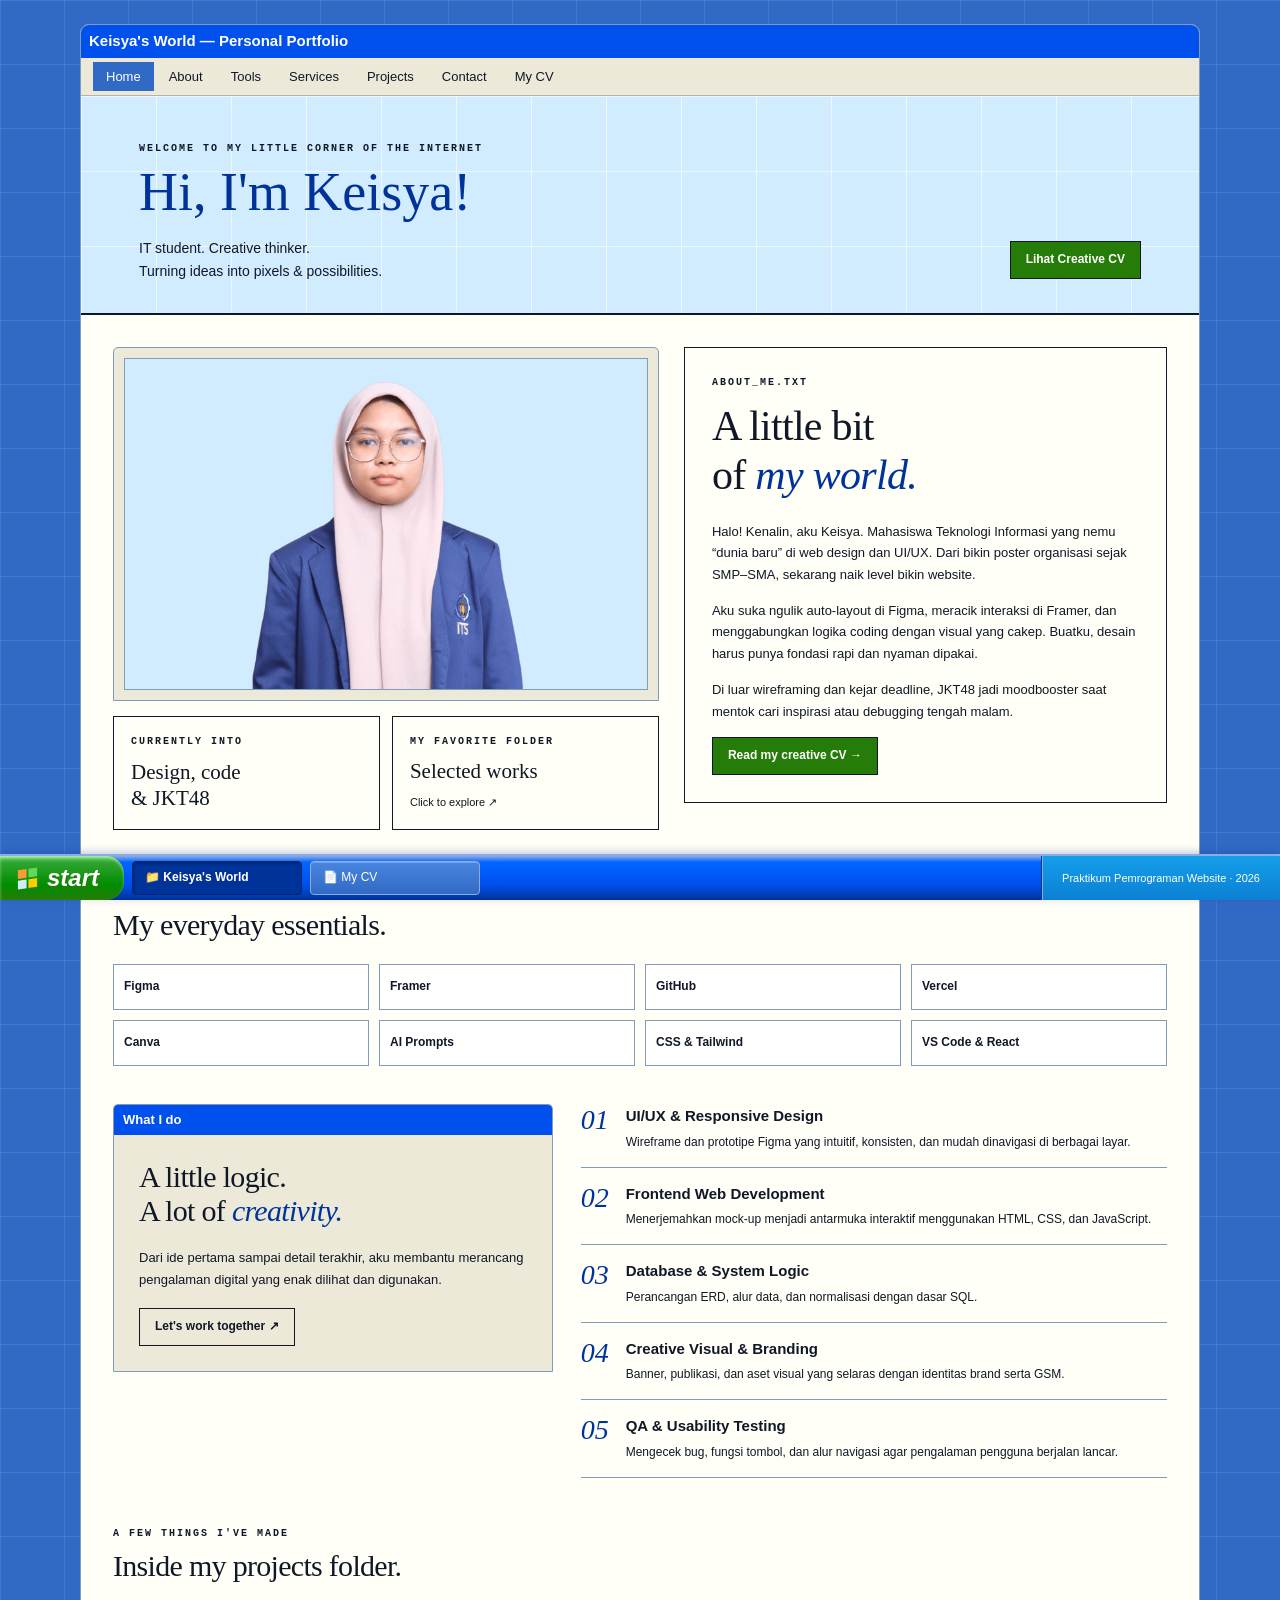
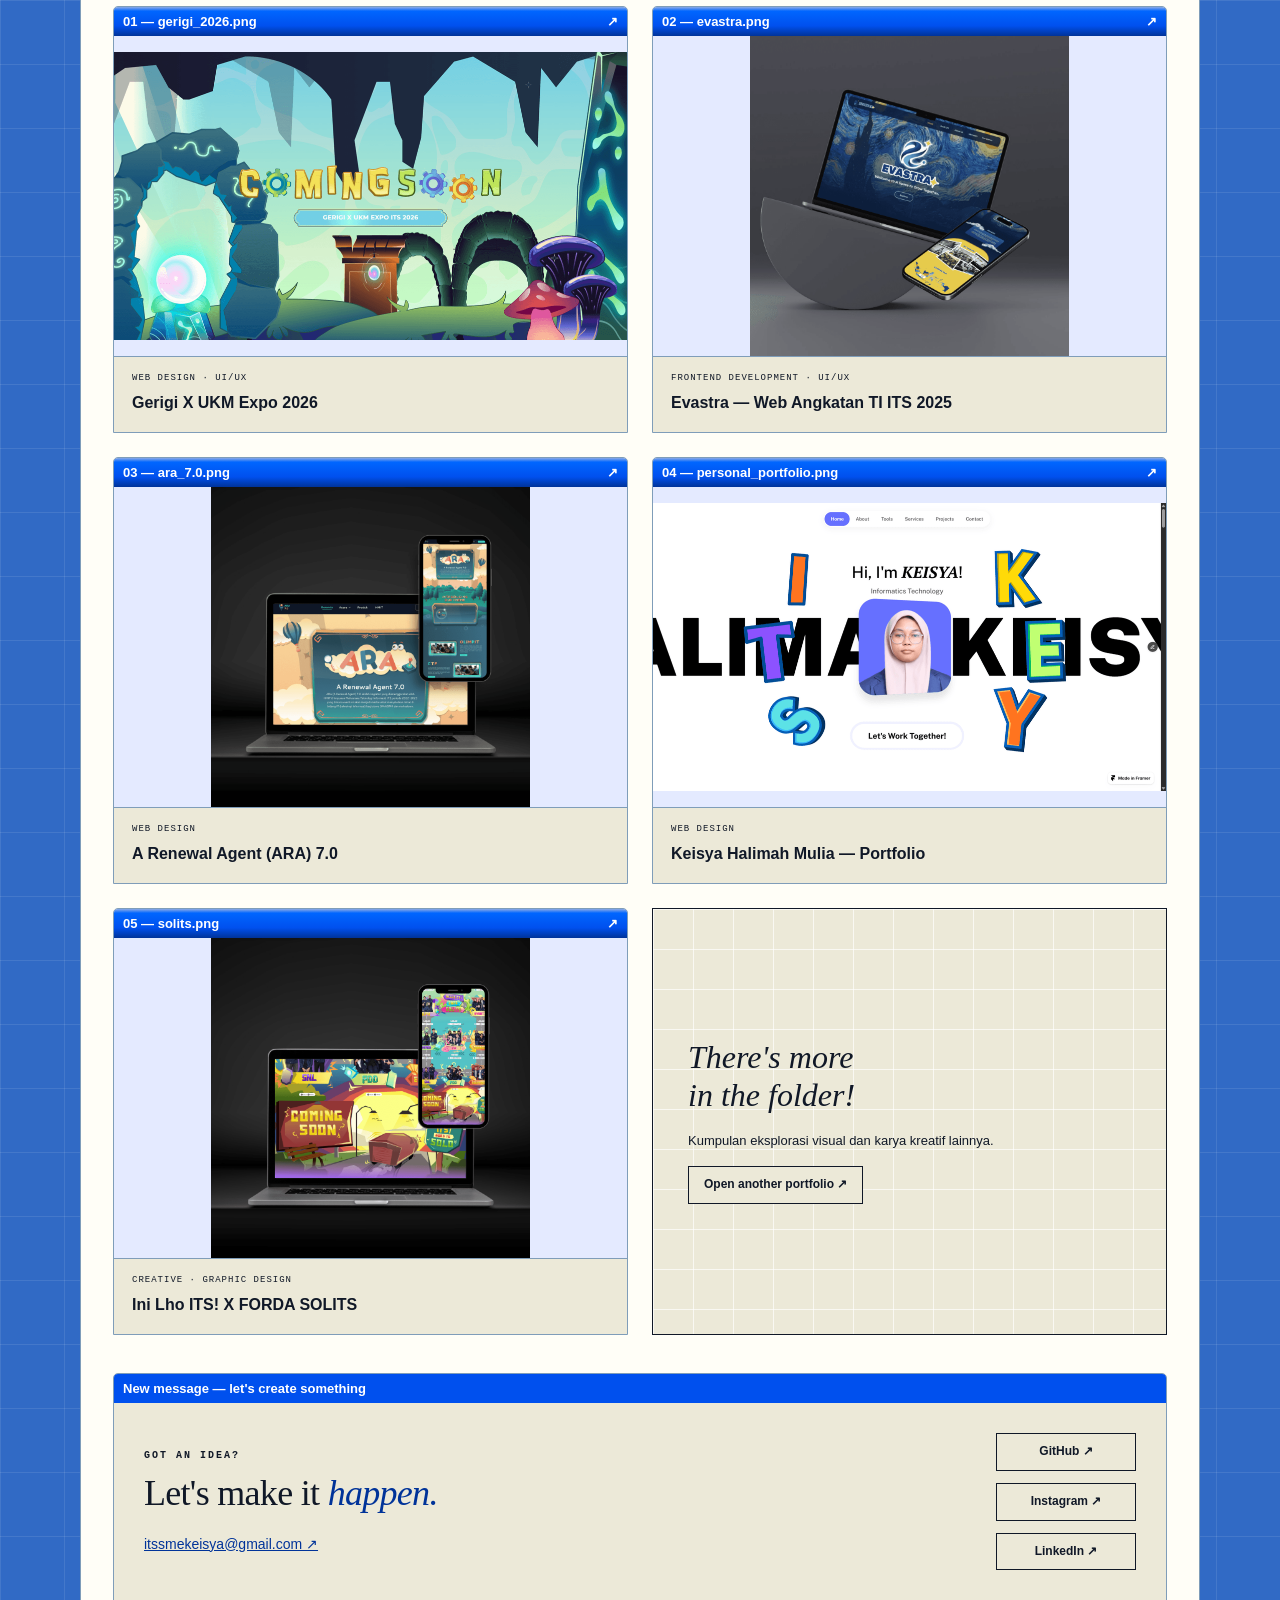
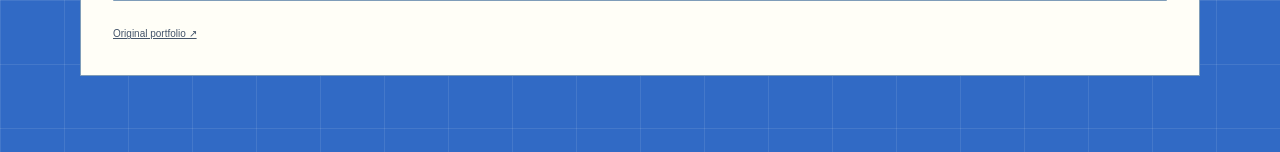
==== index.html @ f09c118f "feat: landing page" ====
<!doctype html>
<html lang="id">
  <head>
    <meta charset="UTF-8" />
    <meta name="viewport" content="width=device-width, initial-scale=1.0" />
    <meta
      name="description"
      content="Portofolio Keisya Halimah Mulia: UI/UX, frontend development, dan creative design."
    />
    <title>Keisya's World | Portfolio</title>
    <link rel="stylesheet" href="./styles.css" />
  </head>
  <body>
    <a class="skip-link" href="#main">Lewati navigasi</a>
    <div class="desktop">
      <header class="browser">
        <div class="titlebar">
          <span>Keisya's World — Personal Portfolio</span
          >
        </div>
        <nav class="menu" aria-label="Navigasi utama">
          <a href="./index.html" aria-current="page">Home</a
          ><a href="#about">About</a><a href="#tools">Tools</a
          ><a href="#services">Services</a><a href="#projects">Projects</a
          ><a href="#contact">Contact</a><a href="./cv.html">My CV</a>
        </nav>
      </header>
      <main id="main">
        <section class="hero" id="home">
          <p class="eyebrow">WELCOME TO MY LITTLE CORNER OF THE INTERNET</p>
          <h1>Hi, I'm Keisya!</h1>
          <div class="hero-bottom">
            <p>
              IT student. Creative thinker.<br />Turning ideas into pixels &amp;
              possibilities.
            </p>
            <a class="button green" href="./cv.html">Lihat Creative CV</a>
          </div>
        </section>
        <div class="scrapbook">
          <section class="intro-grid" id="about" aria-label="Tentang Keisya">
            <div class="portrait-stack">
              <div class="window portrait-window">
                <div class="portrait-canvas">
                  <img
                    src="./assets/profile.png"
                    alt="Keisya Halimah Mulia"
                  />
                </div>
              </div>
              <div class="mini-cards">
                <div class="note">
                  <span class="eyebrow">CURRENTLY INTO</span
                  ><strong>Design, code<br />&amp; JKT48 </strong>
                </div>
                <a class="note" href="#projects"
                  ><span class="eyebrow">MY FAVORITE FOLDER</span
                  ><strong>Selected works</strong
                  ><span>Click to explore &#8599;</span></a
                >
              </div>
            </div>
            <article class="about-note paper">
              <p class="eyebrow">ABOUT_ME.TXT</p>
              <h2>A little bit<br />of <em>my world.</em></h2>
              <p>
                Halo! Kenalin, aku Keisya. Mahasiswa Teknologi Informasi yang
                nemu “dunia baru” di web design dan UI/UX. Dari bikin poster
                organisasi sejak SMP–SMA, sekarang naik level bikin website.
              </p>
              <p>
                Aku suka ngulik auto-layout di Figma, meracik interaksi di
                Framer, dan menggabungkan logika coding dengan visual yang
                cakep. Buatku, desain harus punya fondasi rapi dan nyaman
                dipakai.
              </p>
              <p>
                Di luar wireframing dan kejar deadline, JKT48 jadi moodbooster
                saat mentok cari inspirasi atau debugging tengah malam.
              </p>
              <a class="button green" href="./cv.html"
                >Read my creative CV &#8594;</a
              >
            </article>
          </section>
          <section class="tools-section" id="tools">
            <div class="section-heading">
              <div>
                <p class="eyebrow">THE CREATIVE TOOLBOX</p>
                <h2>My everyday essentials.</h2>
              </div>
            </div>
            <div class="tools-grid">
              <p class="tool">Figma</p>
              <p class="tool">Framer</p>
              <p class="tool">GitHub</p>
              <p class="tool">Vercel</p>
              <p class="tool">Canva</p>
              <p class="tool">AI Prompts</p>
              <p class="tool">CSS &amp; Tailwind</p>
              <p class="tool">VS Code &amp; React</p>
            </div>
          </section>
          <section class="services-section" id="services">
            <div class="window service-intro">
              <div class="titlebar">
                <span>What I do</span>
              </div>
              <div class="panel-body">
                <h2>A little logic.<br />A lot of <em>creativity.</em></h2>
                <p>
                  Dari ide pertama sampai detail terakhir, aku membantu
                  merancang pengalaman digital yang enak dilihat dan digunakan.
                </p>
                <a class="button" href="#contact"
                  >Let's work together &#8599;</a
                >
              </div>
            </div>
            <div class="service-list">
              <article>
                <span>01</span>
                <div>
                  <h3>UI/UX &amp; Responsive Design</h3>
                  <p>
                    Wireframe dan prototipe Figma yang intuitif, konsisten, dan
                    mudah dinavigasi di berbagai layar.
                  </p>
                </div>
              </article>
              <article>
                <span>02</span>
                <div>
                  <h3>Frontend Web Development</h3>
                  <p>
                    Menerjemahkan mock-up menjadi antarmuka interaktif
                    menggunakan HTML, CSS, dan JavaScript.
                  </p>
                </div>
              </article>
              <article>
                <span>03</span>
                <div>
                  <h3>Database &amp; System Logic</h3>
                  <p>
                    Perancangan ERD, alur data, dan normalisasi dengan dasar
                    SQL.
                  </p>
                </div>
              </article>
              <article>
                <span>04</span>
                <div>
                  <h3>Creative Visual &amp; Branding</h3>
                  <p>
                    Banner, publikasi, dan aset visual yang selaras dengan
                    identitas brand serta GSM.
                  </p>
                </div>
              </article>
              <article>
                <span>05</span>
                <div>
                  <h3>QA &amp; Usability Testing</h3>
                  <p>
                    Mengecek bug, fungsi tombol, dan alur navigasi agar
                    pengalaman pengguna berjalan lancar.
                  </p>
                </div>
              </article>
            </div>
          </section>
          <section id="projects">
            <div class="section-heading">
              <div>
                <p class="eyebrow">A FEW THINGS I'VE MADE</p>
                <h2>Inside my projects folder.</h2>
              </div>
            </div>
            <div class="project-grid">
              <a
                class="project window"
                href="https://keisyaahm.framer.website/project5gerex"
                target="_blank"
                rel="noopener noreferrer"
              >
                <div class="titlebar"><span>01 &mdash; gerigi_2026.png</span><span aria-hidden="true">&#8599;</span></div>
                <img
                  src="./assets/gerigi.png"
                  alt="Desain website Gerigi X UKM Expo 2026"
                  loading="lazy"
                />
                <div class="project-caption">
                  <p>WEB DESIGN · UI/UX</p>
                  <h3>Gerigi X UKM Expo 2026</h3>
                </div>
              </a>
              <a
                class="project window"
                href="https://keisyaahm.framer.website/project1evastra"
                target="_blank"
                rel="noopener noreferrer"
              >
                <div class="titlebar"><span>02 &mdash; evastra.png</span><span aria-hidden="true">&#8599;</span></div>
                <img
                  src="./assets/evastra.png"
                  alt="Proyek Evastra, web angkatan Teknologi Informasi ITS 2025"
                  loading="lazy"
                />
                <div class="project-caption">
                  <p>FRONTEND DEVELOPMENT · UI/UX</p>
                  <h3>Evastra — Web Angkatan TI ITS 2025</h3>
                </div>
              </a>
              <a
                class="project window"
                href="https://keisyaahm.framer.website/project2ara"
                target="_blank"
                rel="noopener noreferrer"
              >
                <div class="titlebar"><span>03 &mdash; ara_7.0.png</span><span aria-hidden="true">&#8599;</span></div>
                <img
                  src="./assets/ara.png"
                  alt="Desain website A Renewal Agent 7.0"
                  loading="lazy"
                />
                <div class="project-caption">
                  <p>WEB DESIGN</p>
                  <h3>A Renewal Agent (ARA) 7.0</h3>
                </div>
              </a>
              <a
                class="project window"
                href="https://keisyaahm.framer.website/project3porto"
                target="_blank"
                rel="noopener noreferrer"
              >
                <div class="titlebar"><span>04 &mdash; personal_portfolio.png</span><span aria-hidden="true">&#8599;</span></div>
                <img
                  src="./assets/portfolio.png"
                  alt="Website portofolio Keisya Halimah Mulia"
                  loading="lazy"
                />
                <div class="project-caption">
                  <p>WEB DESIGN</p>
                  <h3>Keisya Halimah Mulia — Portfolio</h3>
                </div>
              </a>
              <a
                class="project window"
                href="https://keisyaahm.framer.website/project4solits"
                target="_blank"
                rel="noopener noreferrer"
              >
                <div class="titlebar"><span>05 &mdash; solits.png</span><span aria-hidden="true">&#8599;</span></div>
                <img
                  src="./assets/solits.png"
                  alt="Karya creative dan graphic design Ini Lho ITS! X FORDA SOLITS"
                  loading="lazy"
                />
                <div class="project-caption">
                  <p>CREATIVE · GRAPHIC DESIGN</p>
                  <h3>Ini Lho ITS! X FORDA SOLITS</h3>
                </div>
              </a>
              <div class="more-work paper">
                <h3>There's more<br />in the folder!</h3>
                <p>Kumpulan eksplorasi visual dan karya kreatif lainnya.</p>
                <a
                  class="button"
                  href="https://canva.link/smrp224t33h97mp"
                  target="_blank"
                  rel="noopener noreferrer"
                  >Open another portfolio &#8599;</a
                >
              </div>
            </div>
          </section>
          <section class="contact window" id="contact">
            <div class="titlebar">
              <span>New message — let's create something</span
              >
            </div>
            <div class="contact-body">
              <div>
                <p class="eyebrow">GOT AN IDEA?</p>
                <h2>Let's make it <em>happen.</em></h2>
                <a class="email" href="mailto:itssmekeisya@gmail.com"
                  >itssmekeisya@gmail.com &#8599;</a
                >
              </div>
              <nav class="social-links" aria-label="Media sosial">
                <a
                  class="button"
                  href="https://github.com/keisyaahm"
                  target="_blank"
                  rel="noopener noreferrer"
                  >GitHub &#8599;</a
                ><a
                  class="button"
                  href="https://www.instagram.com/keisyaahm/"
                  target="_blank"
                  rel="noopener noreferrer"
                  >Instagram &#8599;</a
                ><a
                  class="button"
                  href="https://www.linkedin.com/in/keisyahalimahmulia"
                  target="_blank"
                  rel="noopener noreferrer"
                  >LinkedIn &#8599;</a
                >
              </nav>
            </div>
          </section>
          <footer class="page-footer">
            <a href="https://keisyaahm.framer.website/"
              >Original portfolio &#8599;</a>
          </footer>
        </div>
      </main>
    </div>
    <footer class="taskbar">
      <a class="start" href="./index.html">
        <svg width="23" height="23" viewBox="0 0 24 24" aria-hidden="true">
          <path fill="#ff9933" d="M2 2h9v9H2z" />
          <path fill="#5edb5e" d="M13 2h9v9h-9z" />
          <path fill="#d2ecff" d="M2 13h9v9H2z" />
          <path fill="#ffcc00" d="M13 13h9v9h-9z" />
        </svg>
        start
      </a>
      <a class="task active" href="./index.html" aria-current="page">&#128193; Keisya's World</a>
      <a class="task" href="./cv.html">&#128196; My CV</a>
      <span class="tray">Praktikum Pemrograman Website &middot; 2026</span>
    </footer>
  </body>
</html>
---- styles.css ----
:root {
  --deep: #003399;
  --cream: #ece9d8;
  --soft: #d2ecff;
  --ink: #101827;
  --bar: #0050ee;
}
* {
  box-sizing: border-box;
}
html {
  scroll-behavior: smooth;
  scroll-padding-top: 20px;
}
body {
  background-image:
    linear-gradient(#ffffff18 1px, transparent 1px),
    linear-gradient(90deg, #ffffff18 1px, transparent 1px);
  background-size: 64px 64px;
  margin: 0;
  padding: 24px 24px 76px;
  color: var(--ink);
  font:
  14px/1.65 Tahoma,
  Verdana,
  sans-serif;
  background-color: #316ac5;
}
h1,
h2,
h3,
p {
  margin: 0;
}
a {
  color: inherit;
}
img {
  display: block;
  max-width: 100%;
}
button {
  font: inherit;
}
::selection {
  background: #316ac5;
  color: white;
}
:focus-visible {
  outline: 3px solid #e68b2c;
  outline-offset: 4px;
}
.skip-link {
  position: fixed;
  top: -70px;
  left: 20px;
  z-index: 30;
  padding: 10px;
  background: white;
}
.skip-link:focus {
  top: 10px;
}
.desktop {
  max-width: 1120px;
  margin: auto;
  background: #fffef7;
  border: 1px solid #7f9db9;
  border-radius: 9px 9px 0 0;
  overflow: hidden;
}
.titlebar {
  display: flex;
  justify-content: space-between;
  align-items: center;
  gap: 10px;
  padding: 5px 9px;
  background: var(--bar);
  color: white;
  font-size: 13px;
  font-weight: bold;
  line-height: 1.5;
}
.browser > .titlebar {
  font-size: 15px;
  padding: 5px 8px;
}
.menu {
  display: flex;
  flex-wrap: wrap;
  padding: 4px 12px;
  gap: 2px;
  background: var(--cream);
  border-bottom: 1px solid #b5b3a5;
}
.menu a {
  text-decoration: none;
  padding: 4px 13px;
  font-size: 13px;
}
.menu a:hover,
.menu a[aria-current] {
  background: #316ac5;
  color: white;
}
.hero {
  background-image:
    linear-gradient(#fff9 1px, transparent 1px),
    linear-gradient(90deg, #fff9 1px, transparent 1px);
  background-size: 75px 75px;
  padding: 45px 58px 0;
  background-color: var(--soft);
  overflow: hidden;
  border-bottom: 2px solid var(--ink);
}
.eyebrow {
  font:
  10px/1.5 "Courier New",
  monospace;
  letter-spacing: 2px;
  font-weight: bold;
}
.hero h1 {
  margin-top: 5px;
  font:
  54px/1.15 Georgia,
  serif;
  color: var(--deep);
}
.hero-bottom {
  display: flex;
  align-items: center;
  justify-content: space-between;
  gap: 25px;
  padding: 14px 0 30px;
  flex-wrap: wrap;
}
.hero-bottom p {
  font-size: 14px;
}
.scrapbook {
  padding: 32px;
}
.intro-grid {
  display: grid;
  grid-template-columns: 1.13fr 1fr;
  gap: 25px;
  align-items: start;
}
.window {
  border: 1px solid #7f9db9;
  background: var(--cream);
  border-radius: 5px 5px 0 0;
  overflow: hidden;
}
.portrait-canvas {
  margin: 10px;
  border: 1px solid #7f9db9;
  background: var(--soft);
  overflow: hidden;
}
.portrait-canvas img {
  width: 100%;
  height: 330px;
  object-fit: contain;
  object-position: bottom;
}
.mini-cards {
  display: grid;
  grid-template-columns: 1fr 1fr;
  gap: 12px;
  margin-top: 15px;
}
.note {
  border: 1px solid var(--ink);
  padding: 17px;
  display: flex;
  flex-direction: column;
  justify-content: space-between;
  gap: 9px;
  text-decoration: none;
}
.note strong {
  font:
  21px/1.25 Georgia,
  serif;
}
.note > span:last-child:not(.eyebrow) {
  font-size: 11px;
}
a.note:hover {
  background: var(--soft);
}
.paper {
  border: 1px solid var(--ink);
  background: #fffef7;
}
.about-note {
  padding: 27px;
}
h2 {
  font:
  30px/1.16 Georgia,
  serif;
  letter-spacing: -0.7px;
}
h2 em {
  color: var(--deep);
}
.about-note h2 {
  font-size: 42px;
  margin: 12px 0 21px;
}
.about-note > p:not(.eyebrow) {
  margin-bottom: 15px;
  font-size: 13px;
}
.button {
  display: inline-flex;
  align-items: center;
  justify-content: center;
  padding: 8px 15px;
  border: 1px solid var(--ink);
  background: var(--cream);
  text-decoration: none;
  font-size: 12px;
  font-weight: bold;
}
.button:hover {
  background: var(--soft);
}
.green {
  background: #267c08;
  color: white;
}
.green:hover {
  background: #008d00;
}
.tools-section {
  margin-top: 45px;
}
.section-heading {
  display: flex;
  justify-content: space-between;
  align-items: center;
  gap: 20px;
  margin: 0 0 22px;
  padding-top: 10px;
}
.section-heading .eyebrow {
  margin-bottom: 8px;
}
.tools-grid {
  display: grid;
  grid-template-columns: repeat(4, minmax(0, 1fr));
  gap: 10px;
  align-items: start;
}
.tool {
  border: 1px solid #7f9db9;
  background: white;
  padding: 12px 10px;
  font-size: 12px;
  font-weight: bold;
}
.services-section {
  display: grid;
  grid-template-columns: 0.9fr 1.2fr;
  gap: 28px;
  margin: 38px 0;
  align-items: start;
}
.panel-body {
  padding: 25px;
}
.panel-body > p {
  margin: 18px 0;
  font-size: 13px;
}
.service-list article {
  display: flex;
  gap: 17px;
  padding: 14px 0;
  border-bottom: 1px solid #7f9db9;
}
.service-list article:first-child {
  padding-top: 0;
}
.service-list article > span {
  font:
  italic 28px Georgia,
  serif;
  color: var(--deep);
}
.service-list h3 {
  font-size: 15px;
  margin-bottom: 4px;
}
.service-list p {
  font-size: 12px;
}
.project-grid {
  display: grid;
  grid-template-columns: 1fr 1fr;
  gap: 24px;
}
.project {
  display: block;
  text-decoration: none;
}
.project img {
  width: 100%;
  aspect-ratio: 16 / 10;
  object-fit: contain;
  background: #e4eaff;
  border-bottom: 1px solid #7f9db9;
}
.project-caption {
  padding: 15px 18px;
}
.project-caption p {
  font:
  9px/1.5 "Courier New",
  monospace;
  letter-spacing: 1px;
  margin-bottom: 5px;
}
.project-caption h3 {
  font-size: 16px;
}
.more-work {
  background-image:
    linear-gradient(#ffffffaa 1px, transparent 1px),
    linear-gradient(90deg, #ffffffaa 1px, transparent 1px);
  background-size: 40px 40px;
  display: flex;
  flex-direction: column;
  justify-content: center;
  align-items: flex-start;
  padding: 25px 35px;
  gap: 15px;
  background-color: var(--cream);
}
.more-work h3 {
  font:
  italic 32px/1.2 Georgia,
  serif;
}
.more-work p {
  font-size: 13px;
}
.contact {
  margin-top: 38px;
}
.contact-body {
  display: flex;
  justify-content: space-between;
  gap: 25px;
  padding: 30px;
  align-items: center;
}
.contact h2 {
  margin: 10px 0 18px;
  font-size: 36px;
}
.email {
  overflow-wrap: anywhere;
  color: var(--deep);
}
.social-links {
  display: flex;
  flex-direction: column;
  gap: 12px;
  min-width: 140px;
}
.page-footer {
  display: flex;
  justify-content: space-between;
  flex-wrap: wrap;
  gap: 10px;
  padding-top: 25px;
  font-size: 10px;
  color: #44546a;
}
/* Nama file proyek dan taskbar Windows XP. */
.project .titlebar,
.taskbar {
  background: linear-gradient(#8caae6, #0066ff 14%, #0050ee 65%, #003399);
}
.project .titlebar span:first-child {
  overflow-wrap: anywhere;
}
.taskbar {
  display: flex;
  align-items: center;
  height: 46px;
  position: fixed;
  z-index: 20;
  bottom: 0;
  left: 0;
  right: 0;
  color: white;
  border-top: 2px solid #8caae6;
  box-shadow: 0 -2px 8px #00339940;
}
.start {
  display: flex;
  align-items: center;
  gap: 8px;
  align-self: stretch;
  padding: 0 25px 0 16px;
  background: linear-gradient(#5edb5e, #31a431 15%, #008d00 65%, #267c08);
  font: italic bold 24px Tahoma, sans-serif;
  text-shadow: 1px 2px #267c08;
  text-decoration: none;
  border-radius: 0 18px 18px 0;
  box-shadow: inset 0 2px 3px #ffffff80;
}
.start svg {
  flex-shrink: 0;
  transform: skewY(-8deg);
}
.start:hover {
  filter: brightness(1.12);
}
.task {
  flex: 0 1 170px;
  min-width: 0;
  margin-left: 8px;
  padding: 6px 12px;
  border: 1px solid #8caae6;
  border-radius: 4px;
  font-size: 12px;
  text-decoration: none;
  white-space: nowrap;
  overflow: hidden;
  text-overflow: ellipsis;
  background: linear-gradient(#4985df, #316ac5);
  box-shadow: inset 0 1px #ffffff40;
}
.task.active {
  background: #003399;
  font-weight: bold;
  border-color: #002775;
  box-shadow: inset 1px 2px 3px #002775;
}
.task:hover {
  background: #0066ff;
}
.taskbar a:focus-visible {
  outline-offset: -3px;
}
.tray {
  display: flex;
  align-items: center;
  align-self: stretch;
  margin-left: auto;
  padding: 0 20px;
  background: linear-gradient(#149fea, #0c80d4);
  border-left: 1px solid #003399;
  box-shadow: inset 1px 0 #8caae6;
  font-size: 11px;
  white-space: nowrap;
}

@media (max-width: 850px) {
  body {
    padding: 18px 14px 65px;
  }
  .hero {
    padding: 35px 32px 0;
  }
  .hero h1 {
    font-size: 42px;
  }
  .scrapbook {
    padding: 24px;
  }
  .intro-grid {
    gap: 20px;
  }
  .about-note {
    padding: 20px;
  }
  .about-note h2 {
    font-size: 34px;
  }
  .portrait-canvas img {
    height: 310px;
  }
  .tools-grid {
    grid-template-columns: repeat(2, minmax(0, 1fr));
  }
  .services-section {
    gap: 20px;
  }
  .contact h2 {
    font-size: 30px;
  }
}
@media (max-width: 620px) {
  .tray {
    display: none;
  }
  .task {
    padding-inline: 8px;
    font-size: 10px;
    margin-left: 5px;
  }
  .start {
    padding-inline: 10px 16px;
    font-size: 21px;
    gap: 5px;
  }
  body {
    padding: 9px 8px 58px;
    font-size: 13px;
  }
  .browser > .titlebar {
    font-size: 11px;
  }
  .menu {
    padding-inline: 5px;
  }
  .menu a {
    padding: 5px 9px;
    font-size: 12px;
  }
  .hero {
    padding: 29px 20px 0;
  }
  .hero .eyebrow {
    max-width: 240px;
    font-size: 9px;
  }
  .hero h1 {
    font-size: 32px;
    letter-spacing: -2px;
    margin-top: 15px;
  }
  .hero-bottom {
    padding: 22px 3px 28px;
    gap: 12px;
  }
  .hero-bottom p {
    font-size: 11px;
  }
  .scrapbook {
    padding: 18px 14px;
  }
  .intro-grid,
  .services-section,
  .project-grid {
    grid-template-columns: 1fr;
  }
  .intro-grid {
    gap: 25px;
  }
  .portrait-canvas img {
    height: 330px;
  }
  .about-note {
    padding: 23px;
  }
  .about-note h2 {
    font-size: 38px;
  }
  .section-heading h2 {
    font-size: 28px;
  }
  .services-section {
    margin-block: 28px;
  }
  .project-grid {
    gap: 20px;
  }
  .more-work {
    min-height: 290px;
  }
  .contact-body {
    flex-direction: column;
    align-items: stretch;
    padding: 22px;
  }
  .social-links {
    flex-direction: row;
    flex-wrap: wrap;
  }
  .social-links .button {
    flex: 1;
  }
}
@media (prefers-reduced-motion: reduce) {
  html {
    scroll-behavior: auto;
  }
}
@media print {
  body {
    background: white;
    padding: 0;
  }
  .taskbar,
  .browser,
  .skip-link {
    display: none;
  }
  .desktop {
    border: 0;
  }
  .window {
    break-inside: avoid;
  }
  .titlebar {
    background: #ece9d8;
    color: black;
  }
}
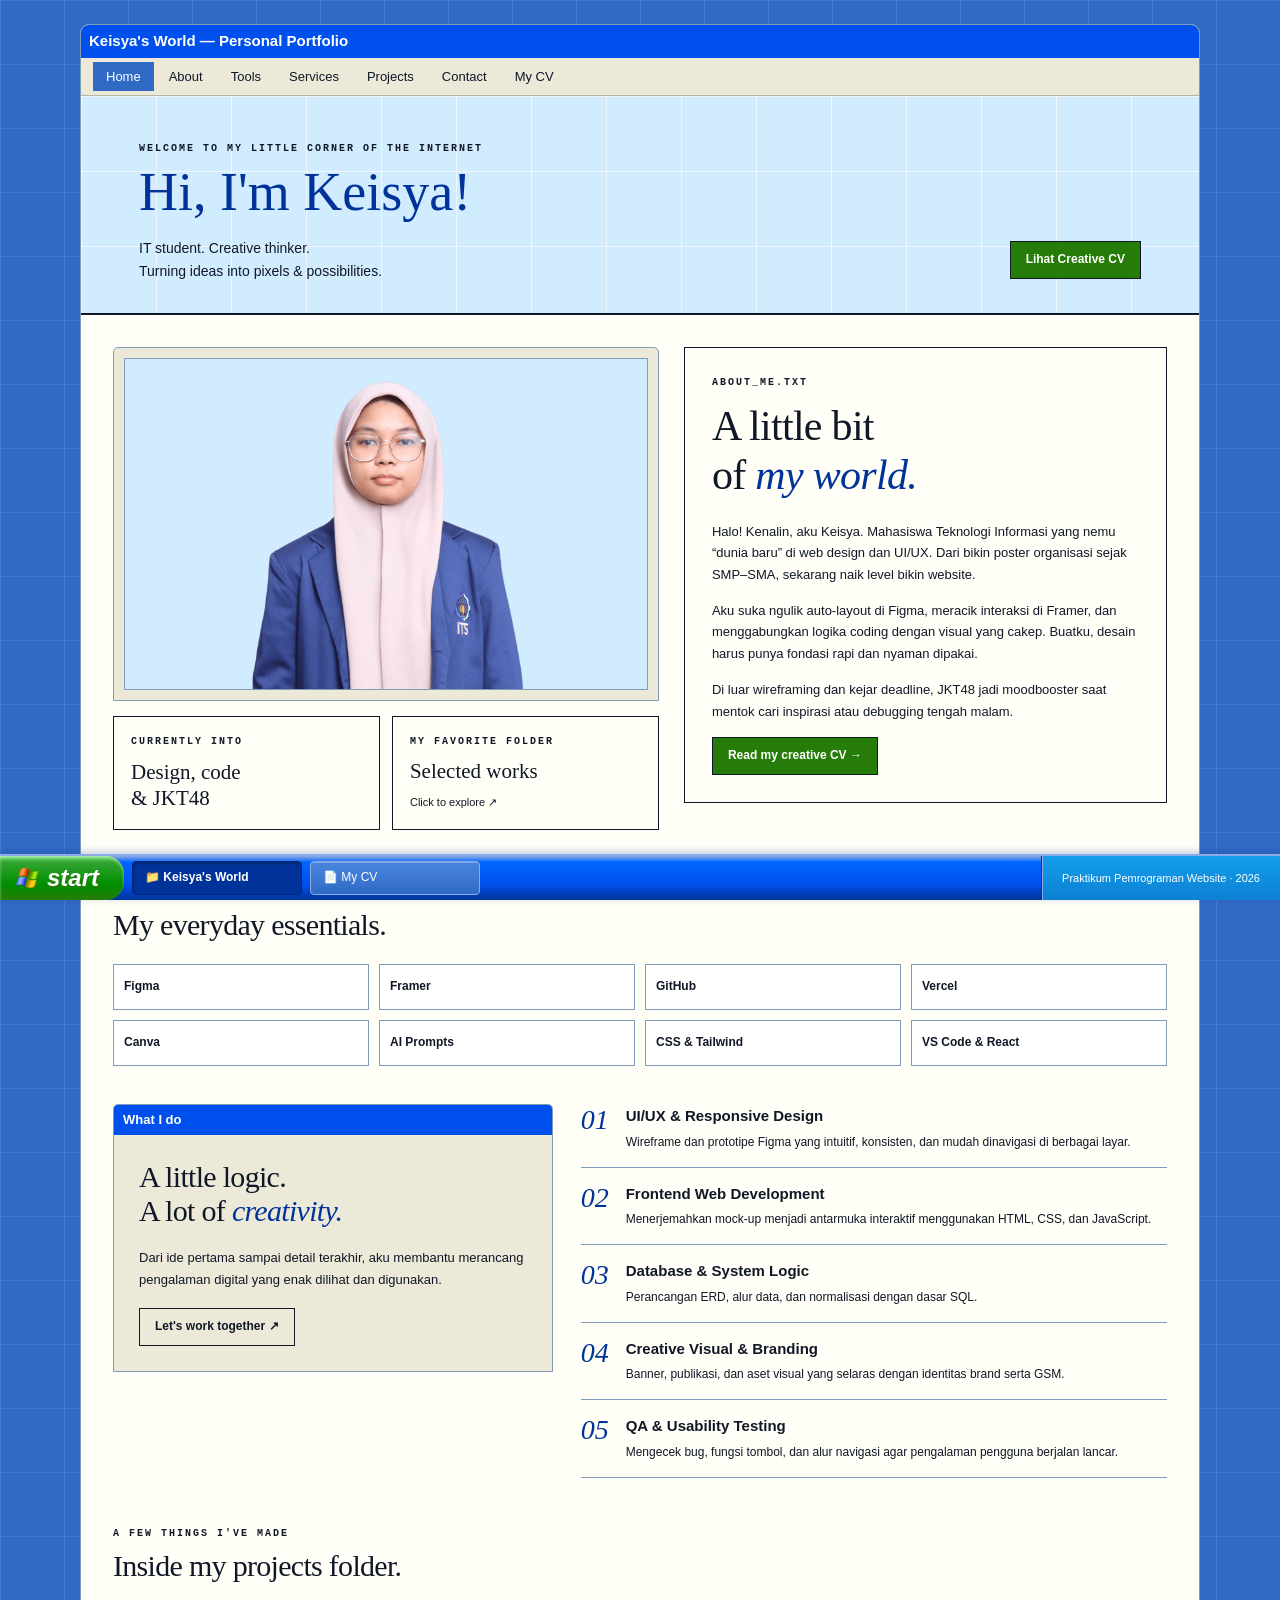
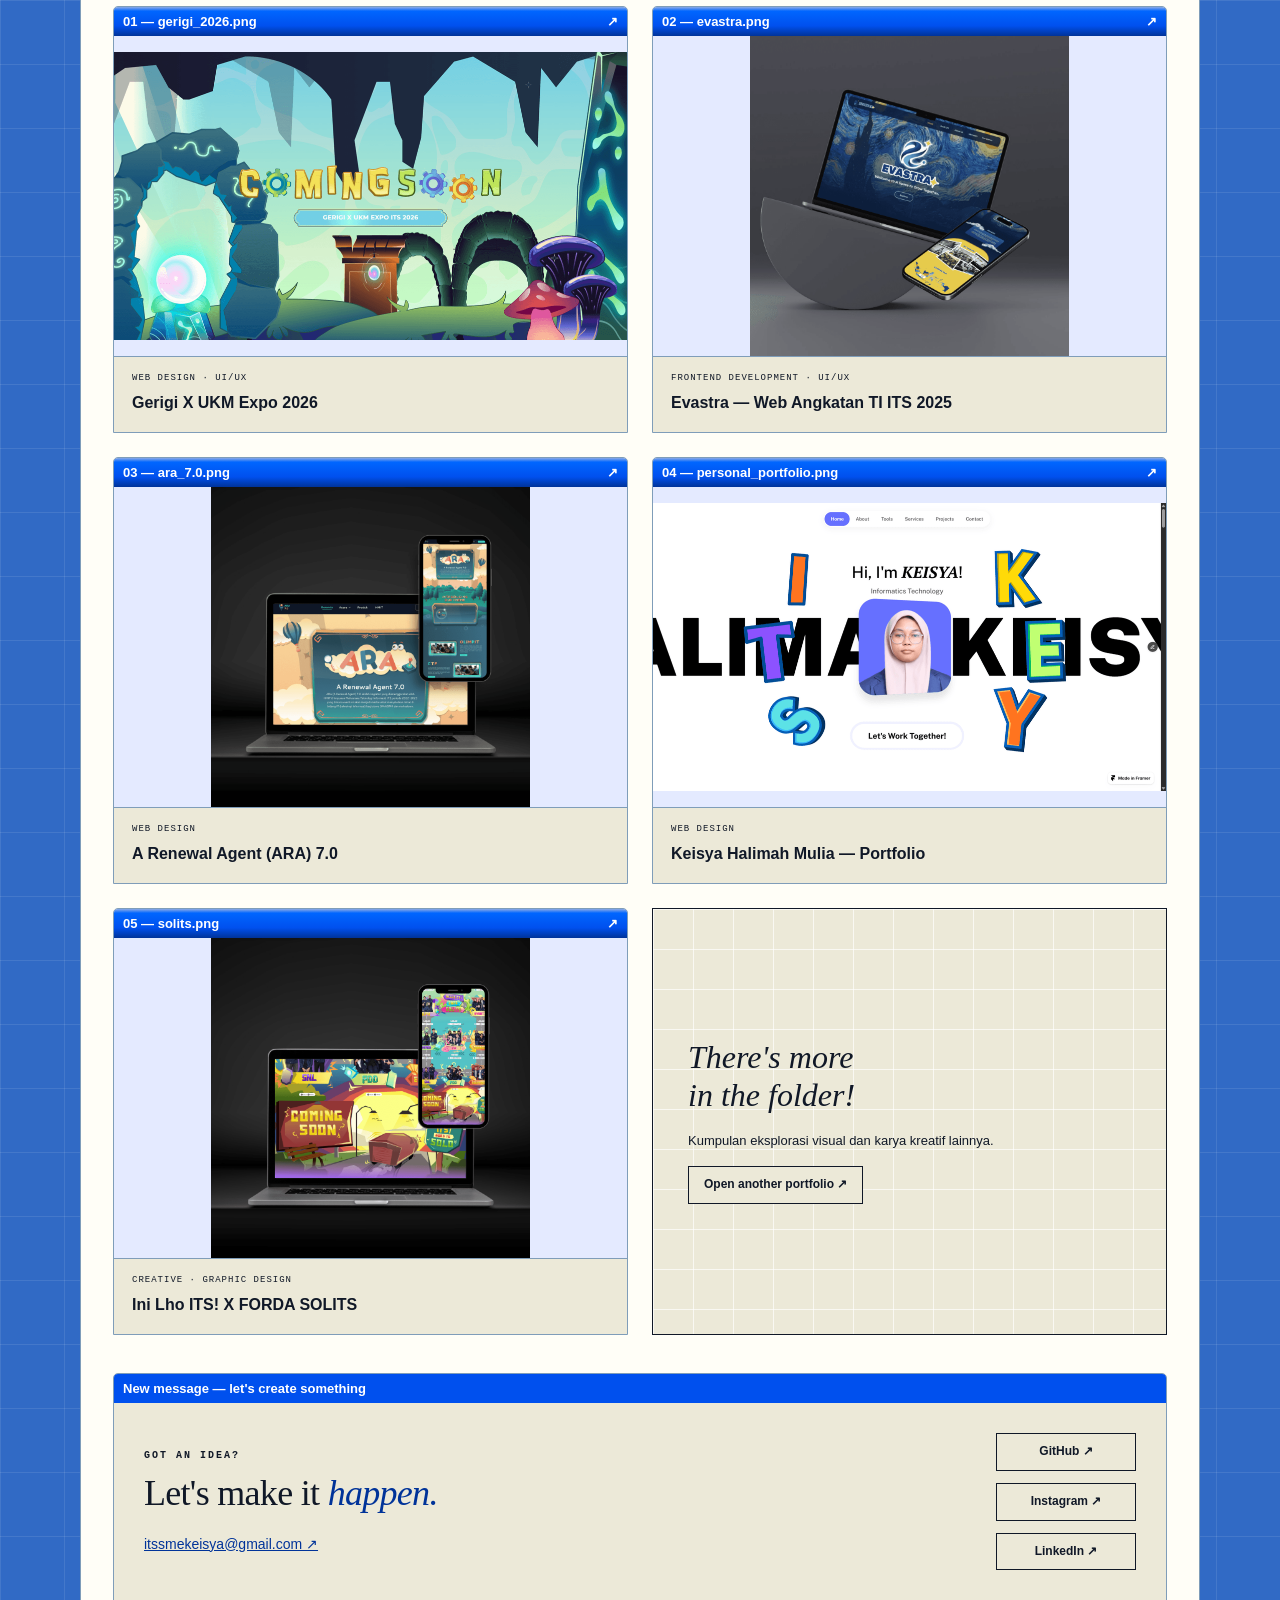
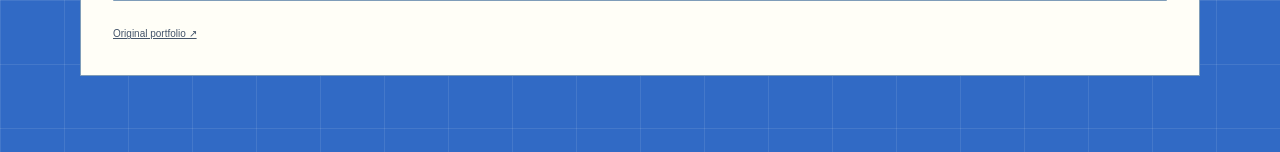
==== commit 8d20a9db: "feat: landing page" ====
--- a/index.html
+++ b/index.html
@@ -321,12 +321,7 @@
     </div>
     <footer class="taskbar">
       <a class="start" href="./index.html">
-        <svg width="23" height="23" viewBox="0 0 24 24" aria-hidden="true">
-          <path fill="#ff9933" d="M2 2h9v9H2z" />
-          <path fill="#5edb5e" d="M13 2h9v9h-9z" />
-          <path fill="#d2ecff" d="M2 13h9v9H2z" />
-          <path fill="#ffcc00" d="M13 13h9v9h-9z" />
-        </svg>
+        <img src="./assets/windows-xp.png" width="23" alt="" />
         start
       </a>
       <a class="task active" href="./index.html" aria-current="page">&#128193; Keisya's World</a>
--- a/styles.css
+++ b/styles.css
@@ -415,10 +415,6 @@
   text-decoration: none;
   border-radius: 0 18px 18px 0;
   box-shadow: inset 0 2px 3px #ffffff80;
-}
-.start svg {
-  flex-shrink: 0;
-  transform: skewY(-8deg);
 }
 .start:hover {
   filter: brightness(1.12);
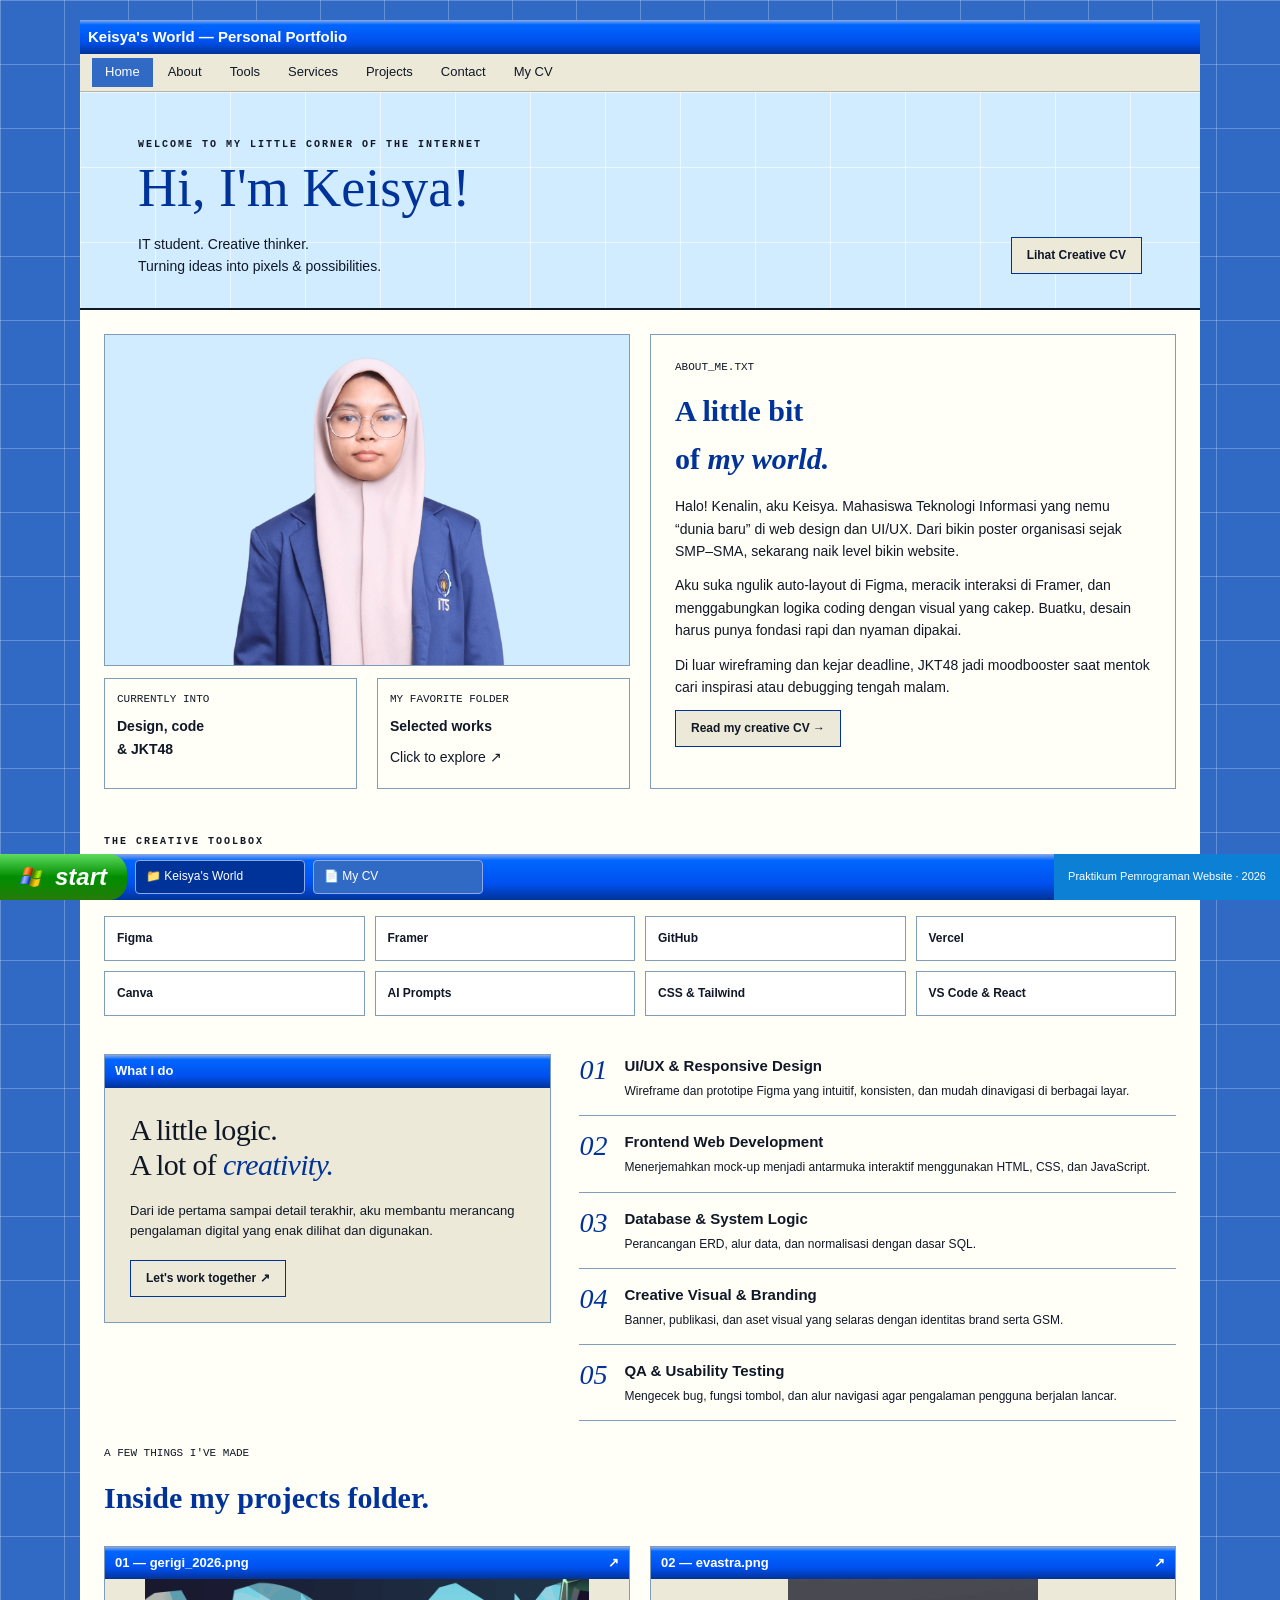
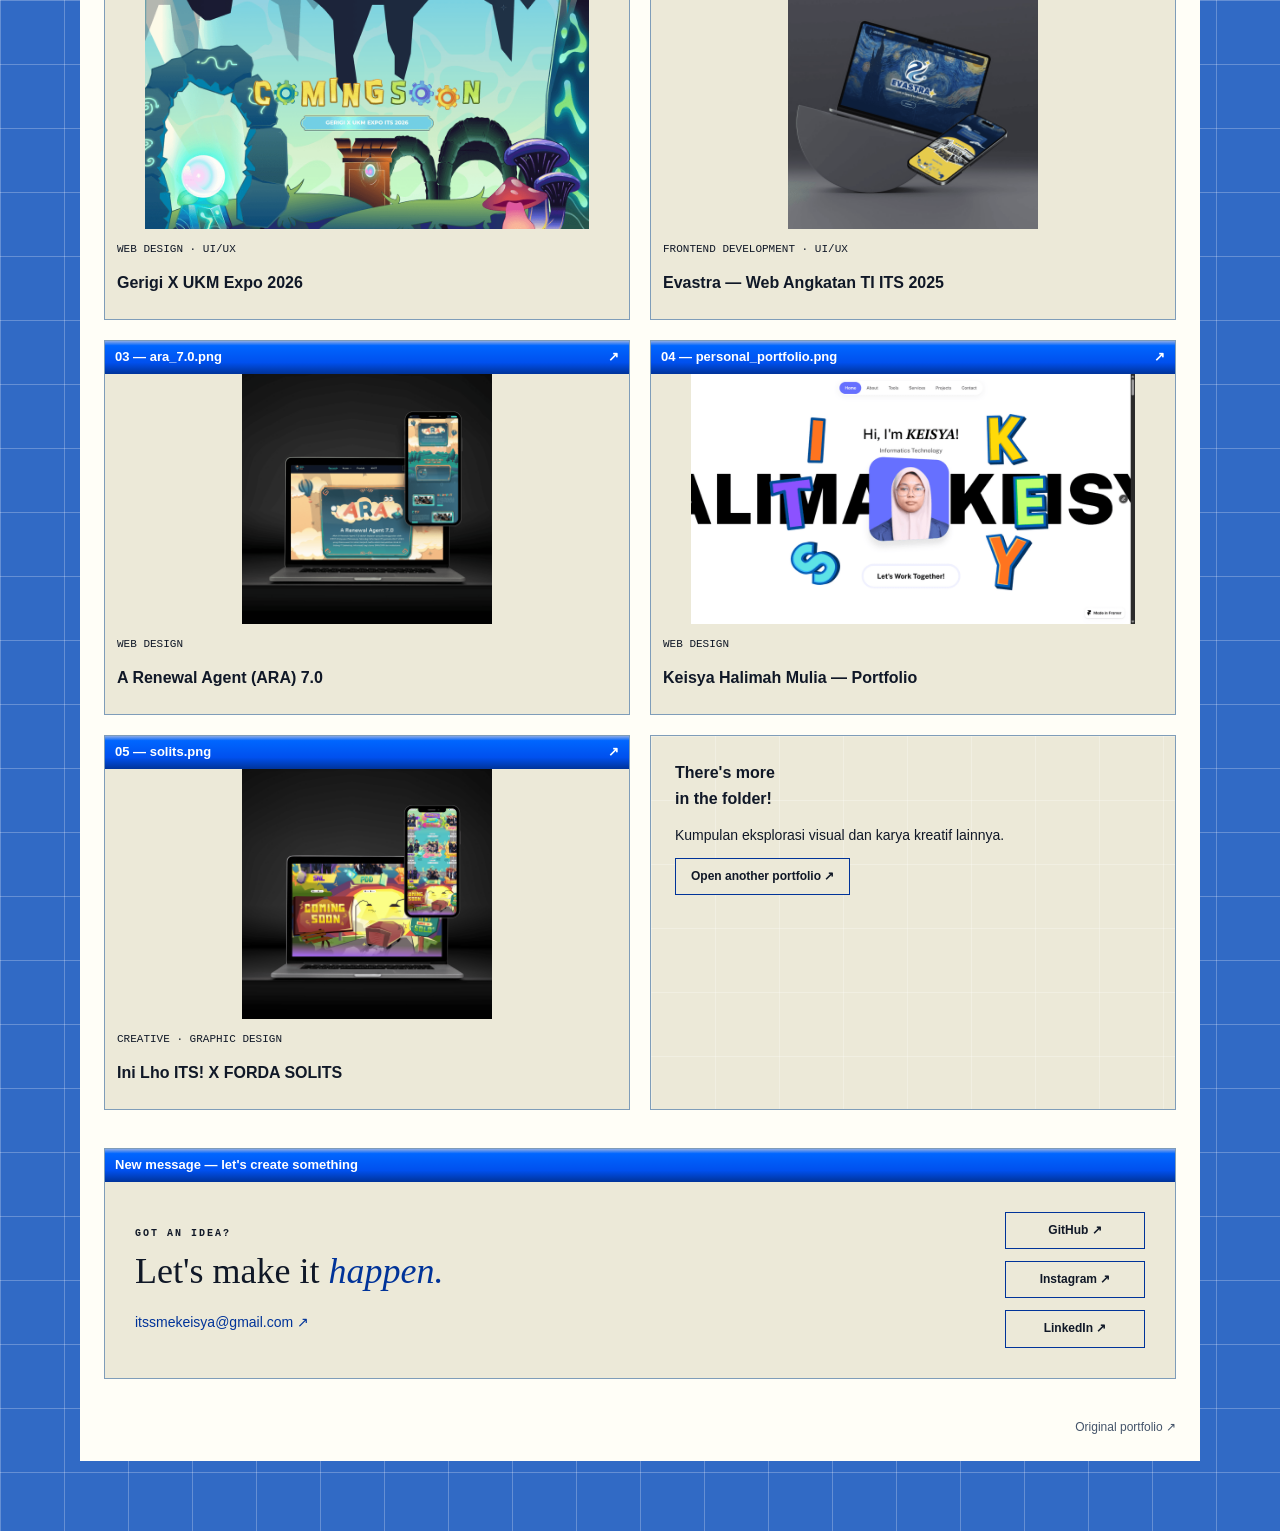
==== commit 1d9a4c4b: "feat: landing page" ====
--- a/index.html
+++ b/index.html
@@ -34,7 +34,7 @@
               IT student. Creative thinker.<br />Turning ideas into pixels &amp;
               possibilities.
             </p>
-            <a class="button green" href="./cv.html">Lihat Creative CV</a>
+            <a class="button" href="./cv.html">Lihat Creative CV</a>
           </div>
         </section>
         <div class="scrapbook">
@@ -78,7 +78,7 @@
                 Di luar wireframing dan kejar deadline, JKT48 jadi moodbooster
                 saat mentok cari inspirasi atau debugging tengah malam.
               </p>
-              <a class="button green" href="./cv.html"
+              <a class="button" href="./cv.html"
                 >Read my creative CV &#8594;</a
               >
             </article>
--- a/styles.css
+++ b/styles.css
@@ -1,284 +1,178 @@
-:root {
-  --deep: #003399;
-  --cream: #ece9d8;
-  --soft: #d2ecff;
-  --ink: #101827;
-  --bar: #0050ee;
-}
-* {
+﻿* {
   box-sizing: border-box;
 }
-html {
-  scroll-behavior: smooth;
-  scroll-padding-top: 20px;
-}
 body {
+  margin: 0;
+  padding: 20px 20px 70px;
+  background-color: #316ac5;
+  color: #101827;
+  font:
+    14px/1.6 Tahoma,
+    sans-serif;
+}
+body,
+.hero,
+.more-work {
   background-image:
-    linear-gradient(#ffffff18 1px, transparent 1px),
-    linear-gradient(90deg, #ffffff18 1px, transparent 1px);
+    linear-gradient(#ffffff40 1px, transparent 1px),
+    linear-gradient(90deg, #ffffff40 1px, transparent 1px);
   background-size: 64px 64px;
-  margin: 0;
-  padding: 24px 24px 76px;
-  color: var(--ink);
-  font:
-  14px/1.65 Tahoma,
-  Verdana,
-  sans-serif;
-  background-color: #316ac5;
 }
 h1,
 h2,
 h3,
 p {
-  margin: 0;
+  margin: 0 0 12px;
+}
+h1,
+h2 {
+  color: #003399;
+  font-family: Georgia, serif;
+}
+h1 {
+  font-size: 48px;
+}
+h2 {
+  font-size: 30px;
+}
+h3 {
+  font-size: 16px;
 }
 a {
   color: inherit;
+  text-decoration: none;
+  overflow-wrap: anywhere;
+}
+a:hover {
+  text-decoration: underline;
+}
+a:focus-visible {
+  outline: 3px solid #e68b2c;
+  outline-offset: -3px;
 }
 img {
   display: block;
   max-width: 100%;
-}
-button {
-  font: inherit;
-}
-::selection {
-  background: #316ac5;
-  color: white;
-}
-:focus-visible {
-  outline: 3px solid #e68b2c;
-  outline-offset: 4px;
-}
-.skip-link {
-  position: fixed;
-  top: -70px;
-  left: 20px;
-  z-index: 30;
-  padding: 10px;
-  background: white;
-}
-.skip-link:focus {
-  top: 10px;
+  object-fit: contain;
 }
 .desktop {
   max-width: 1120px;
   margin: auto;
   background: #fffef7;
+}
+.window,
+.paper,
+.note,
+.tool {
   border: 1px solid #7f9db9;
-  border-radius: 9px 9px 0 0;
-  overflow: hidden;
-}
-.titlebar {
+  min-width: 0;
+}
+.hero,
+.scrapbook,
+.about-note,
+.panel-body,
+.contact-body,
+.more-work {
+  padding: 24px;
+}
+.hero,
+.portrait-canvas {
+  background-color: #d2ecff;
+}
+.scrapbook > section,
+.section-heading {
+  margin-bottom: 24px;
+}
+.intro-grid,
+.services-section,
+.project-grid,
+.mini-cards,
+.tools-grid {
+  display: grid;
+  grid-template-columns: 1fr 1fr;
+  gap: 20px;
+}
+.tools-grid {
+  grid-template-columns: repeat(4, minmax(0, 1fr));
+  gap: 10px;
+}
+.tool {
+  margin: 0;
+  padding: 12px 10px;
+  background: white;
+  font-size: 12px;
+  font-weight: bold;
+}
+.menu,
+.hero-bottom,
+.contact-body,
+.service-list article,
+.titlebar,
+.taskbar,
+.start {
   display: flex;
+  align-items: center;
+  gap: 12px;
+}
+.menu,
+.hero-bottom,
+.contact-body {
+  flex-wrap: wrap;
   justify-content: space-between;
-  align-items: center;
-  gap: 10px;
-  padding: 5px 9px;
-  background: var(--bar);
-  color: white;
-  font-size: 13px;
-  font-weight: bold;
-  line-height: 1.5;
-}
-.browser > .titlebar {
-  font-size: 15px;
-  padding: 5px 8px;
-}
-.menu {
-  display: flex;
-  flex-wrap: wrap;
-  padding: 4px 12px;
-  gap: 2px;
-  background: var(--cream);
-  border-bottom: 1px solid #b5b3a5;
+}
+.menu,
+.note,
+.tool,
+.project-caption {
+  padding: 12px;
+}
+.menu,
+.window,
+.more-work {
+  background-color: #ece9d8;
 }
 .menu a {
-  text-decoration: none;
-  padding: 4px 13px;
-  font-size: 13px;
+  display: inline-block;
+  padding: 6px 12px;
 }
 .menu a:hover,
 .menu a[aria-current] {
   background: #316ac5;
   color: white;
 }
-.hero {
-  background-image:
-    linear-gradient(#fff9 1px, transparent 1px),
-    linear-gradient(90deg, #fff9 1px, transparent 1px);
-  background-size: 75px 75px;
-  padding: 45px 58px 0;
-  background-color: var(--soft);
-  overflow: hidden;
-  border-bottom: 2px solid var(--ink);
-}
-.eyebrow {
+.button {
+  display: inline-block;
+  padding: 8px 15px;
+  background: #ece9d8;
+  border: 1px solid #003399;
+  color: #101827;
+  font-size: 12px;
+  font-weight: bold;
+  text-align: center;
+}
+.button:hover {
+  background: #d2ecff;
+}
+.eyebrow,
+.project-caption p {
   font:
-  10px/1.5 "Courier New",
-  monospace;
-  letter-spacing: 2px;
-  font-weight: bold;
-}
-.hero h1 {
-  margin-top: 5px;
-  font:
-  54px/1.15 Georgia,
-  serif;
-  color: var(--deep);
-}
-.hero-bottom {
-  display: flex;
-  align-items: center;
-  justify-content: space-between;
-  gap: 25px;
-  padding: 14px 0 30px;
-  flex-wrap: wrap;
-}
-.hero-bottom p {
-  font-size: 14px;
-}
-.scrapbook {
-  padding: 32px;
-}
-.intro-grid {
-  display: grid;
-  grid-template-columns: 1.13fr 1fr;
-  gap: 25px;
-  align-items: start;
-}
-.window {
-  border: 1px solid #7f9db9;
-  background: var(--cream);
-  border-radius: 5px 5px 0 0;
-  overflow: hidden;
-}
-.portrait-canvas {
-  margin: 10px;
-  border: 1px solid #7f9db9;
-  background: var(--soft);
-  overflow: hidden;
+    11px/1.5 "Courier New",
+    monospace;
 }
 .portrait-canvas img {
   width: 100%;
   height: 330px;
-  object-fit: contain;
-  object-position: bottom;
 }
 .mini-cards {
-  display: grid;
-  grid-template-columns: 1fr 1fr;
-  gap: 12px;
-  margin-top: 15px;
-}
-.note {
-  border: 1px solid var(--ink);
-  padding: 17px;
-  display: flex;
-  flex-direction: column;
-  justify-content: space-between;
-  gap: 9px;
-  text-decoration: none;
-}
-.note strong {
-  font:
-  21px/1.25 Georgia,
-  serif;
-}
-.note > span:last-child:not(.eyebrow) {
-  font-size: 11px;
-}
-a.note:hover {
-  background: var(--soft);
-}
-.paper {
-  border: 1px solid var(--ink);
-  background: #fffef7;
-}
-.about-note {
-  padding: 27px;
-}
-h2 {
-  font:
-  30px/1.16 Georgia,
-  serif;
-  letter-spacing: -0.7px;
-}
-h2 em {
-  color: var(--deep);
-}
-.about-note h2 {
-  font-size: 42px;
-  margin: 12px 0 21px;
-}
-.about-note > p:not(.eyebrow) {
-  margin-bottom: 15px;
-  font-size: 13px;
-}
-.button {
-  display: inline-flex;
-  align-items: center;
-  justify-content: center;
-  padding: 8px 15px;
-  border: 1px solid var(--ink);
-  background: var(--cream);
-  text-decoration: none;
-  font-size: 12px;
-  font-weight: bold;
-}
-.button:hover {
-  background: var(--soft);
-}
-.green {
-  background: #267c08;
-  color: white;
-}
-.green:hover {
-  background: #008d00;
-}
-.tools-section {
-  margin-top: 45px;
-}
-.section-heading {
-  display: flex;
-  justify-content: space-between;
-  align-items: center;
-  gap: 20px;
-  margin: 0 0 22px;
-  padding-top: 10px;
-}
-.section-heading .eyebrow {
+  margin-top: 12px;
+}
+.note strong,
+.note span {
+  display: block;
   margin-bottom: 8px;
 }
-.tools-grid {
-  display: grid;
-  grid-template-columns: repeat(4, minmax(0, 1fr));
-  gap: 10px;
-  align-items: start;
-}
-.tool {
-  border: 1px solid #7f9db9;
-  background: white;
-  padding: 12px 10px;
-  font-size: 12px;
-  font-weight: bold;
-}
-.services-section {
-  display: grid;
-  grid-template-columns: 0.9fr 1.2fr;
-  gap: 28px;
-  margin: 38px 0;
-  align-items: start;
-}
-.panel-body {
-  padding: 25px;
-}
-.panel-body > p {
-  margin: 18px 0;
-  font-size: 13px;
-}
 .service-list article {
-  display: flex;
+  align-items: flex-start;
   gap: 17px;
   padding: 14px 0;
   border-bottom: 1px solid #7f9db9;
@@ -287,85 +181,160 @@
   padding-top: 0;
 }
 .service-list article > span {
-  font:
-  italic 28px Georgia,
-  serif;
-  color: var(--deep);
+  color: #003399;
+  font: italic 28px Georgia, serif;
 }
 .service-list h3 {
+  margin-bottom: 4px;
   font-size: 15px;
-  margin-bottom: 4px;
 }
 .service-list p {
+  margin: 0;
   font-size: 12px;
-}
-.project-grid {
-  display: grid;
-  grid-template-columns: 1fr 1fr;
-  gap: 24px;
-}
-.project {
-  display: block;
-  text-decoration: none;
 }
 .project img {
   width: 100%;
-  aspect-ratio: 16 / 10;
-  object-fit: contain;
-  background: #e4eaff;
-  border-bottom: 1px solid #7f9db9;
-}
-.project-caption {
-  padding: 15px 18px;
-}
-.project-caption p {
+  height: 250px;
+}
+.titlebar,
+.taskbar {
+  background: linear-gradient(#8caae6, #0066ff 14%, #0050ee 65%, #003399);
+  color: white;
+}
+.titlebar {
+  justify-content: space-between;
+  padding: 6px 10px;
+  font-weight: bold;
+  font-size: 13px;
+}
+.taskbar {
+  position: fixed;
+  bottom: 0;
+  left: 0;
+  width: 100%;
+  height: 46px;
+  z-index: 20;
+  gap: 8px;
+}
+.start {
+  align-self: stretch;
+  padding: 0 20px;
+  background: linear-gradient(#5edb5e, #008d00, #267c08);
+  border-radius: 0 18px 18px 0;
   font:
-  9px/1.5 "Courier New",
-  monospace;
-  letter-spacing: 1px;
-  margin-bottom: 5px;
-}
-.project-caption h3 {
-  font-size: 16px;
-}
-.more-work {
-  background-image:
-    linear-gradient(#ffffffaa 1px, transparent 1px),
-    linear-gradient(90deg, #ffffffaa 1px, transparent 1px);
-  background-size: 40px 40px;
-  display: flex;
-  flex-direction: column;
-  justify-content: center;
-  align-items: flex-start;
-  padding: 25px 35px;
-  gap: 15px;
-  background-color: var(--cream);
-}
-.more-work h3 {
-  font:
-  italic 32px/1.2 Georgia,
-  serif;
-}
-.more-work p {
+    italic bold 24px Tahoma,
+    sans-serif;
+}
+.task {
+  flex: 0 1 170px;
+  min-width: 0;
+  padding: 6px 10px;
+  border: 1px solid #8caae6;
+  border-radius: 4px;
+  background: #316ac5;
+  font-size: 12px;
+  white-space: nowrap;
+  overflow: hidden;
+  text-overflow: ellipsis;
+}
+.task.active {
+  background: #003399;
+}
+.tray {
+  margin-left: auto;
+  padding: 14px;
+  background: #0c80d4;
+  font-size: 11px;
+}
+
+.skip-link {
+  position: fixed;
+  top: -60px;
+  z-index: 30;
+  background: white;
+  padding: 8px;
+}
+.skip-link:focus {
+  top: 8px;
+}
+
+.browser > .titlebar {
+  padding: 5px 8px;
+  font-size: 15px;
+}
+.menu {
+  justify-content: flex-start;
+  gap: 2px;
+  padding: 4px 12px;
+  border-bottom: 1px solid #b5b3a5;
+}
+.menu a {
+  padding: 4px 13px;
   font-size: 13px;
+}
+.hero {
+  padding: 45px 58px 0;
+  background-image: linear-gradient(#fff9 1px, transparent 1px), linear-gradient(90deg, #fff9 1px, transparent 1px);
+  background-size: 75px 75px;
+  border-bottom: 2px solid #101827;
+}
+.hero p {
+  margin: 0;
+}
+.hero .eyebrow {
+  font: bold 10px/1.5 "Courier New", monospace;
+  letter-spacing: 2px;
+}
+.hero h1 {
+  margin: 5px 0 0;
+  font: 54px/1.15 Georgia, serif;
+}
+.hero-bottom {
+  gap: 25px;
+  padding: 14px 0 30px;
+}
+.tools-section {
+  margin-top: 45px;
+}
+.tools-section .eyebrow, .contact .eyebrow {
+  margin-bottom: 8px;
+  font-size: 10px;
+  font-weight: bold;
+  letter-spacing: 2px;
+}
+.tools-section h2, .services-section h2 {
+  margin: 0;
+  color: #101827;
+  font: 30px/1.16 Georgia, serif;
+  letter-spacing: -0.7px;
+}
+.services-section {
+  grid-template-columns: 0.9fr 1.2fr;
+  gap: 28px;
+  align-items: start;
+  margin: 38px 0;
+}
+.services-section .panel-body {
+  padding: 25px;
+}
+.services-section .panel-body p {
+  margin: 18px 0;
+  font-size: 13px;
+}
+.services-section em, .contact em, .email {
+  color: #003399;
 }
 .contact {
   margin-top: 38px;
 }
 .contact-body {
-  display: flex;
-  justify-content: space-between;
+  padding: 30px;
   gap: 25px;
-  padding: 30px;
-  align-items: center;
 }
 .contact h2 {
   margin: 10px 0 18px;
-  font-size: 36px;
-}
-.email {
-  overflow-wrap: anywhere;
-  color: var(--deep);
+  color: #101827;
+  font: 36px/1.16 Georgia, serif;
 }
 .social-links {
   display: flex;
@@ -374,241 +343,61 @@
   min-width: 140px;
 }
 .page-footer {
-  display: flex;
-  justify-content: space-between;
-  flex-wrap: wrap;
-  gap: 10px;
-  padding-top: 25px;
-  font-size: 10px;
+  padding-top: 15px;
+  font-size: 12px;
+  text-align: right;
   color: #44546a;
 }
-/* Nama file proyek dan taskbar Windows XP. */
-.project .titlebar,
-.taskbar {
-  background: linear-gradient(#8caae6, #0066ff 14%, #0050ee 65%, #003399);
-}
-.project .titlebar span:first-child {
-  overflow-wrap: anywhere;
-}
-.taskbar {
-  display: flex;
-  align-items: center;
-  height: 46px;
-  position: fixed;
-  z-index: 20;
-  bottom: 0;
-  left: 0;
-  right: 0;
-  color: white;
-  border-top: 2px solid #8caae6;
-  box-shadow: 0 -2px 8px #00339940;
-}
-.start {
-  display: flex;
-  align-items: center;
-  gap: 8px;
-  align-self: stretch;
-  padding: 0 25px 0 16px;
-  background: linear-gradient(#5edb5e, #31a431 15%, #008d00 65%, #267c08);
-  font: italic bold 24px Tahoma, sans-serif;
-  text-shadow: 1px 2px #267c08;
-  text-decoration: none;
-  border-radius: 0 18px 18px 0;
-  box-shadow: inset 0 2px 3px #ffffff80;
-}
-.start:hover {
-  filter: brightness(1.12);
-}
-.task {
-  flex: 0 1 170px;
-  min-width: 0;
-  margin-left: 8px;
-  padding: 6px 12px;
-  border: 1px solid #8caae6;
-  border-radius: 4px;
-  font-size: 12px;
-  text-decoration: none;
-  white-space: nowrap;
-  overflow: hidden;
-  text-overflow: ellipsis;
-  background: linear-gradient(#4985df, #316ac5);
-  box-shadow: inset 0 1px #ffffff40;
-}
-.task.active {
-  background: #003399;
-  font-weight: bold;
-  border-color: #002775;
-  box-shadow: inset 1px 2px 3px #002775;
-}
-.task:hover {
-  background: #0066ff;
-}
-.taskbar a:focus-visible {
-  outline-offset: -3px;
-}
-.tray {
-  display: flex;
-  align-items: center;
-  align-self: stretch;
-  margin-left: auto;
-  padding: 0 20px;
-  background: linear-gradient(#149fea, #0c80d4);
-  border-left: 1px solid #003399;
-  box-shadow: inset 1px 0 #8caae6;
-  font-size: 11px;
-  white-space: nowrap;
-}
 
-@media (max-width: 850px) {
-  body {
-    padding: 18px 14px 65px;
-  }
-  .hero {
-    padding: 35px 32px 0;
-  }
-  .hero h1 {
-    font-size: 42px;
-  }
-  .scrapbook {
-    padding: 24px;
-  }
-  .intro-grid {
-    gap: 20px;
-  }
-  .about-note {
-    padding: 20px;
-  }
-  .about-note h2 {
-    font-size: 34px;
-  }
-  .portrait-canvas img {
-    height: 310px;
-  }
-  .tools-grid {
-    grid-template-columns: repeat(2, minmax(0, 1fr));
-  }
-  .services-section {
-    gap: 20px;
+@media (max-width: 760px) {
+  .contact-body {
+    flex-direction: column;
+    align-items: stretch;
   }
   .contact h2 {
     font-size: 30px;
   }
-}
-@media (max-width: 620px) {
-  .tray {
-    display: none;
-  }
-  .task {
-    padding-inline: 8px;
-    font-size: 10px;
-    margin-left: 5px;
-  }
-  .start {
-    padding-inline: 10px 16px;
-    font-size: 21px;
-    gap: 5px;
-  }
+  .social-links {
+    flex-direction: row;
+    flex-wrap: wrap;
+  }
+  .social-links .button {
+    flex: 1;
+  }
+  .hero h1 {
+    font-size: 34px;
+  }
+  .hero-bottom {
+    gap: 12px;
+  }
+
   body {
-    padding: 9px 8px 58px;
-    font-size: 13px;
-  }
-  .browser > .titlebar {
-    font-size: 11px;
-  }
-  .menu {
-    padding-inline: 5px;
-  }
-  .menu a {
-    padding: 5px 9px;
-    font-size: 12px;
-  }
-  .hero {
-    padding: 29px 20px 0;
-  }
-  .hero .eyebrow {
-    max-width: 240px;
-    font-size: 9px;
-  }
-  .hero h1 {
-    font-size: 32px;
-    letter-spacing: -2px;
-    margin-top: 15px;
-  }
-  .hero-bottom {
-    padding: 22px 3px 28px;
-    gap: 12px;
-  }
-  .hero-bottom p {
-    font-size: 11px;
-  }
-  .scrapbook {
-    padding: 18px 14px;
+    padding: 8px 8px 65px;
+  }
+  h1 {
+    font-size: 34px;
+  }
+  .hero,
+  .scrapbook,
+  .about-note,
+  .panel-body,
+  .contact-body,
+  .more-work {
+    padding: 16px;
   }
   .intro-grid,
   .services-section,
   .project-grid {
     grid-template-columns: 1fr;
   }
-  .intro-grid {
-    gap: 25px;
-  }
-  .portrait-canvas img {
-    height: 330px;
-  }
-  .about-note {
-    padding: 23px;
-  }
-  .about-note h2 {
-    font-size: 38px;
-  }
-  .section-heading h2 {
-    font-size: 28px;
-  }
-  .services-section {
-    margin-block: 28px;
-  }
-  .project-grid {
-    gap: 20px;
-  }
-  .more-work {
-    min-height: 290px;
-  }
-  .contact-body {
-    flex-direction: column;
-    align-items: stretch;
-    padding: 22px;
-  }
-  .social-links {
-    flex-direction: row;
-    flex-wrap: wrap;
-  }
-  .social-links .button {
-    flex: 1;
-  }
-}
-@media (prefers-reduced-motion: reduce) {
-  html {
-    scroll-behavior: auto;
-  }
-}
-@media print {
-  body {
-    background: white;
-    padding: 0;
-  }
-  .taskbar,
-  .browser,
-  .skip-link {
+  .tools-grid {
+    grid-template-columns: 1fr 1fr;
+  }
+  .tray {
     display: none;
   }
-  .desktop {
-    border: 0;
-  }
-  .window {
-    break-inside: avoid;
-  }
-  .titlebar {
-    background: #ece9d8;
-    color: black;
-  }
-}
+  .start {
+    padding: 0 12px;
+    font-size: 21px;
+  }
+}
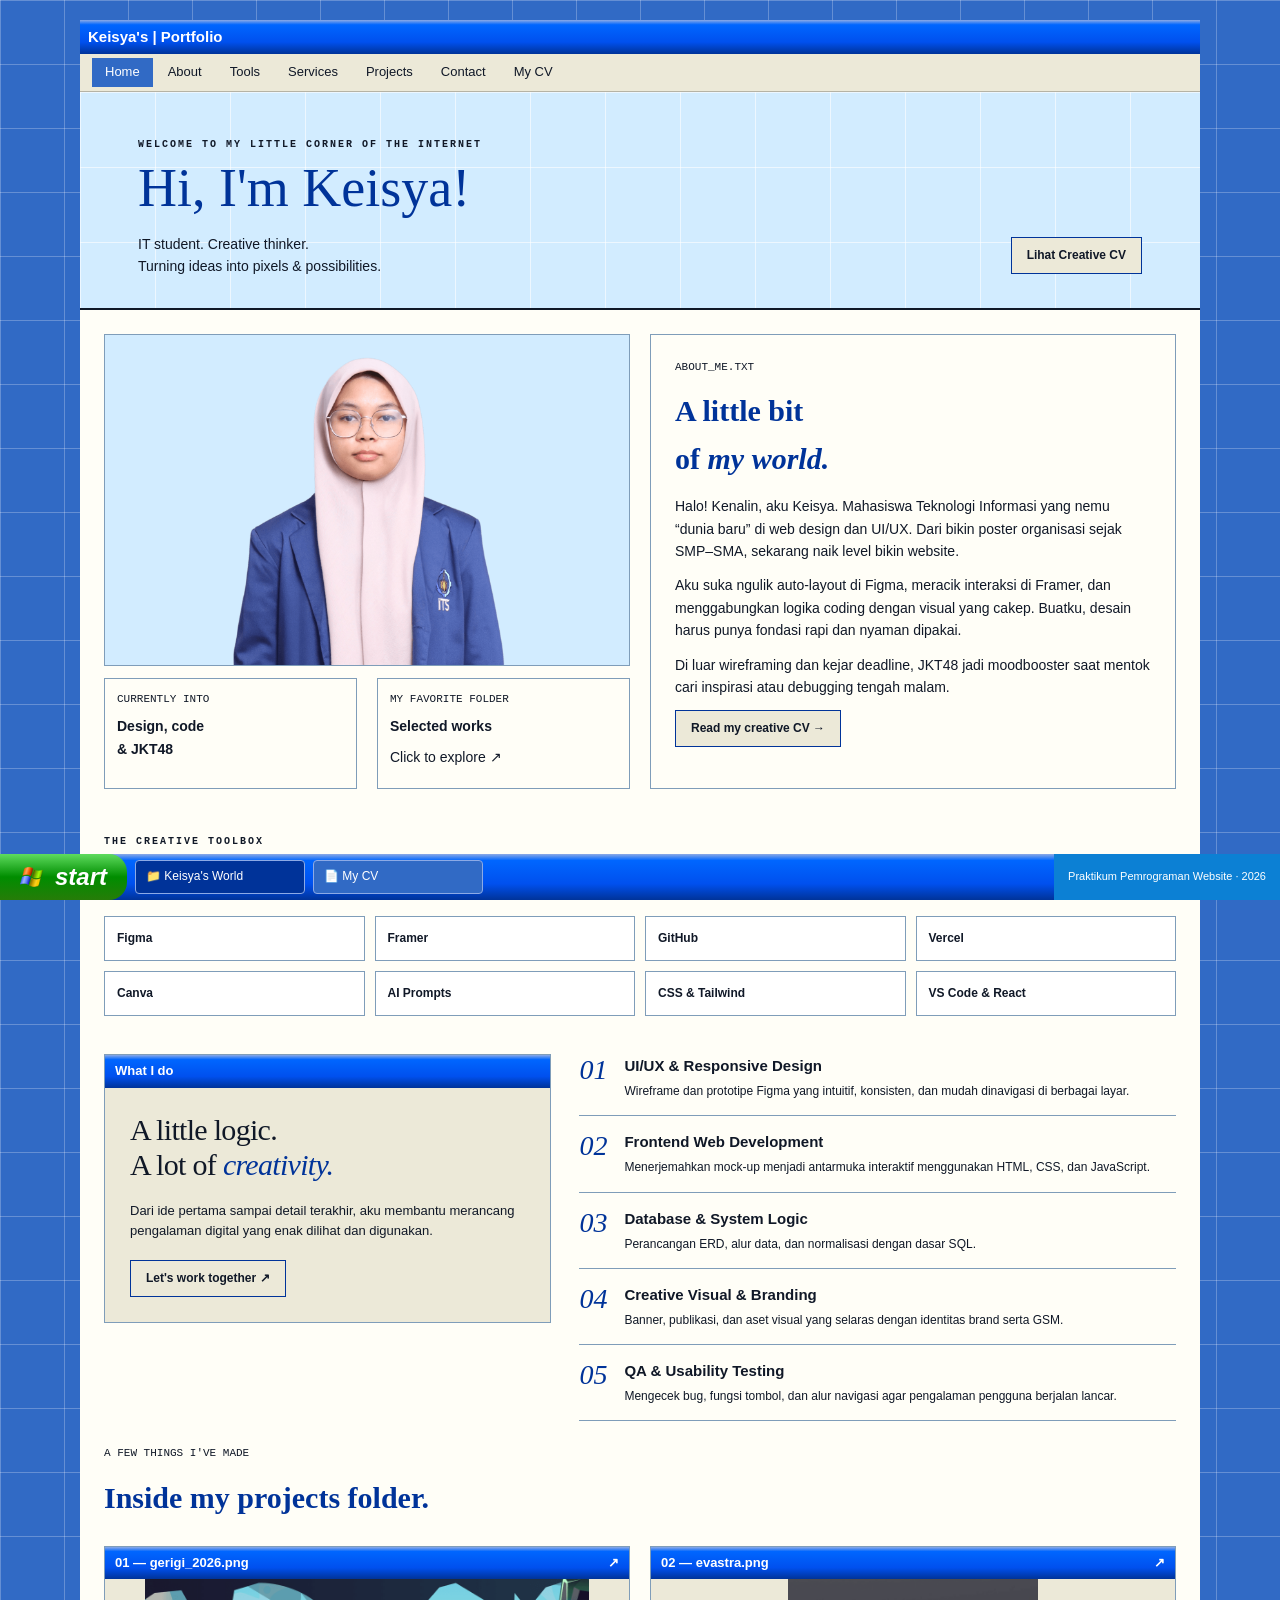
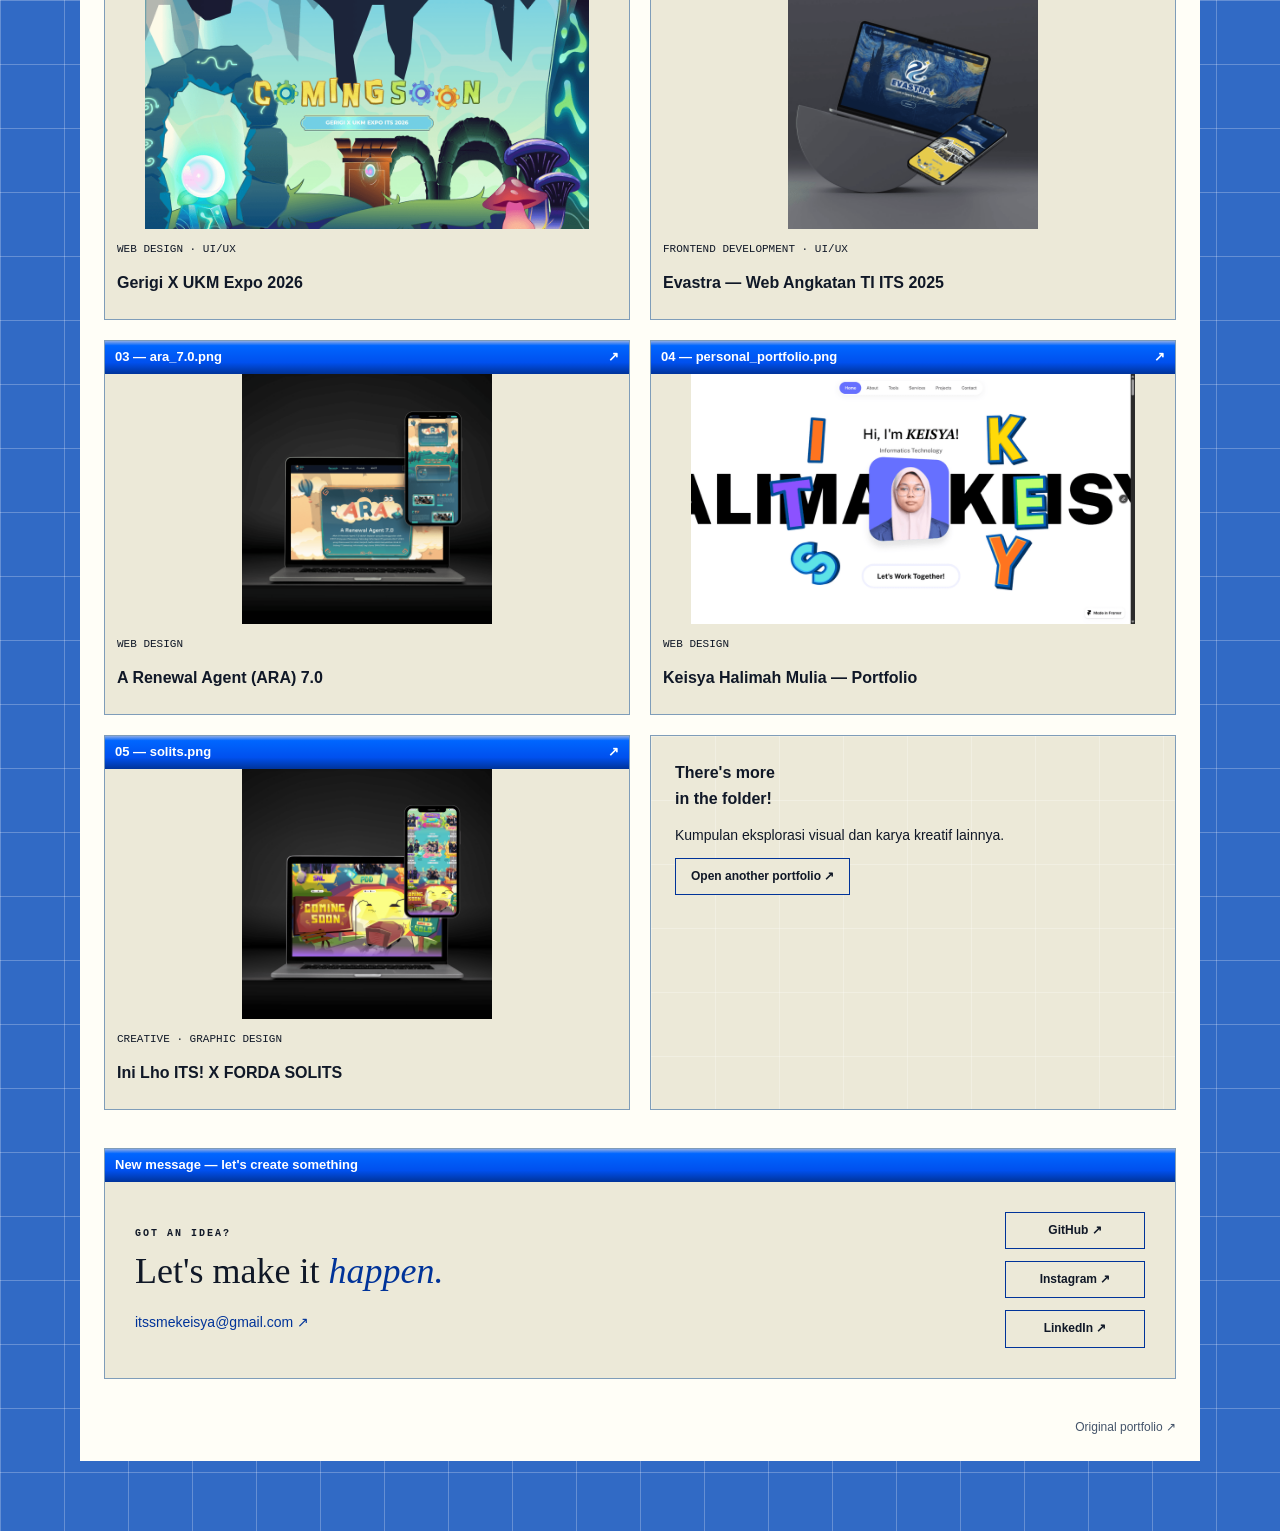
==== commit 4c2be19a: "feat: landing page" ====
--- a/index.html
+++ b/index.html
@@ -7,7 +7,7 @@
       name="description"
       content="Portofolio Keisya Halimah Mulia: UI/UX, frontend development, dan creative design."
     />
-    <title>Keisya's World | Portfolio</title>
+    <title>Keisya's | Portfolio</title>
     <link rel="stylesheet" href="./styles.css" />
   </head>
   <body>
@@ -15,7 +15,7 @@
     <div class="desktop">
       <header class="browser">
         <div class="titlebar">
-          <span>Keisya's World — Personal Portfolio</span
+          <span>Keisya's | Portfolio</span
           >
         </div>
         <nav class="menu" aria-label="Navigasi utama">
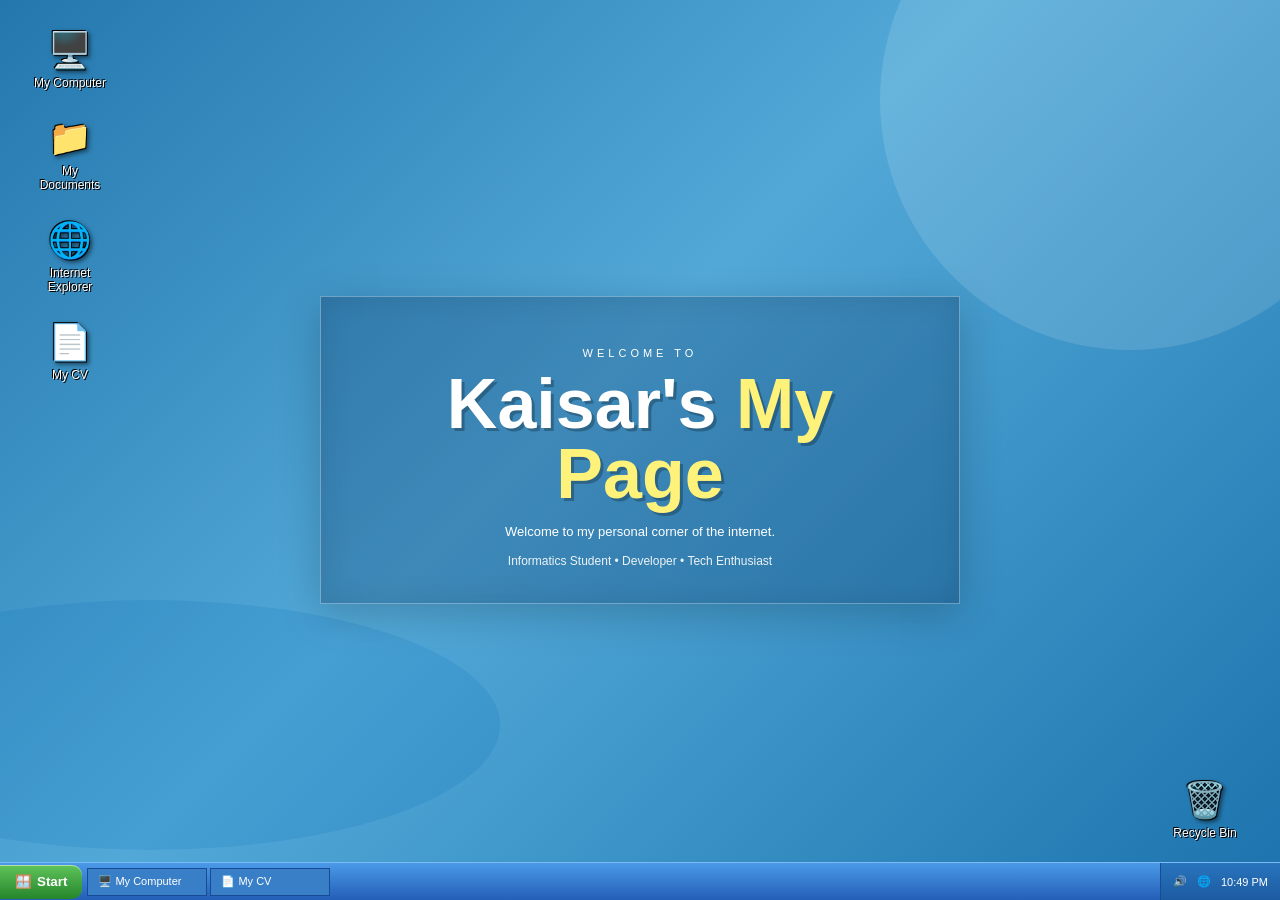
==== commit 658fec5e: "Add files via upload" ====
--- a/index.html
+++ b/index.html
@@ -1,332 +1,958 @@
-<!doctype html>
-<html lang="id">
-  <head>
-    <meta charset="UTF-8" />
-    <meta name="viewport" content="width=device-width, initial-scale=1.0" />
-    <meta
-      name="description"
-      content="Portofolio Keisya Halimah Mulia: UI/UX, frontend development, dan creative design."
-    />
-    <title>Keisya's | Portfolio</title>
-    <link rel="stylesheet" href="./styles.css" />
-  </head>
-  <body>
-    <a class="skip-link" href="#main">Lewati navigasi</a>
-    <div class="desktop">
-      <header class="browser">
-        <div class="titlebar">
-          <span>Keisya's | Portfolio</span
-          >
-        </div>
-        <nav class="menu" aria-label="Navigasi utama">
-          <a href="./index.html" aria-current="page">Home</a
-          ><a href="#about">About</a><a href="#tools">Tools</a
-          ><a href="#services">Services</a><a href="#projects">Projects</a
-          ><a href="#contact">Contact</a><a href="./cv.html">My CV</a>
-        </nav>
-      </header>
-      <main id="main">
-        <section class="hero" id="home">
-          <p class="eyebrow">WELCOME TO MY LITTLE CORNER OF THE INTERNET</p>
-          <h1>Hi, I'm Keisya!</h1>
-          <div class="hero-bottom">
-            <p>
-              IT student. Creative thinker.<br />Turning ideas into pixels &amp;
-              possibilities.
-            </p>
-            <a class="button" href="./cv.html">Lihat Creative CV</a>
-          </div>
-        </section>
-        <div class="scrapbook">
-          <section class="intro-grid" id="about" aria-label="Tentang Keisya">
-            <div class="portrait-stack">
-              <div class="window portrait-window">
-                <div class="portrait-canvas">
-                  <img
-                    src="./assets/profile.png"
-                    alt="Keisya Halimah Mulia"
-                  />
-                </div>
-              </div>
-              <div class="mini-cards">
-                <div class="note">
-                  <span class="eyebrow">CURRENTLY INTO</span
-                  ><strong>Design, code<br />&amp; JKT48 </strong>
-                </div>
-                <a class="note" href="#projects"
-                  ><span class="eyebrow">MY FAVORITE FOLDER</span
-                  ><strong>Selected works</strong
-                  ><span>Click to explore &#8599;</span></a
-                >
-              </div>
-            </div>
-            <article class="about-note paper">
-              <p class="eyebrow">ABOUT_ME.TXT</p>
-              <h2>A little bit<br />of <em>my world.</em></h2>
-              <p>
-                Halo! Kenalin, aku Keisya. Mahasiswa Teknologi Informasi yang
-                nemu “dunia baru” di web design dan UI/UX. Dari bikin poster
-                organisasi sejak SMP–SMA, sekarang naik level bikin website.
-              </p>
-              <p>
-                Aku suka ngulik auto-layout di Figma, meracik interaksi di
-                Framer, dan menggabungkan logika coding dengan visual yang
-                cakep. Buatku, desain harus punya fondasi rapi dan nyaman
-                dipakai.
-              </p>
-              <p>
-                Di luar wireframing dan kejar deadline, JKT48 jadi moodbooster
-                saat mentok cari inspirasi atau debugging tengah malam.
-              </p>
-              <a class="button" href="./cv.html"
-                >Read my creative CV &#8594;</a
-              >
-            </article>
-          </section>
-          <section class="tools-section" id="tools">
-            <div class="section-heading">
-              <div>
-                <p class="eyebrow">THE CREATIVE TOOLBOX</p>
-                <h2>My everyday essentials.</h2>
-              </div>
-            </div>
-            <div class="tools-grid">
-              <p class="tool">Figma</p>
-              <p class="tool">Framer</p>
-              <p class="tool">GitHub</p>
-              <p class="tool">Vercel</p>
-              <p class="tool">Canva</p>
-              <p class="tool">AI Prompts</p>
-              <p class="tool">CSS &amp; Tailwind</p>
-              <p class="tool">VS Code &amp; React</p>
-            </div>
-          </section>
-          <section class="services-section" id="services">
-            <div class="window service-intro">
-              <div class="titlebar">
-                <span>What I do</span>
-              </div>
-              <div class="panel-body">
-                <h2>A little logic.<br />A lot of <em>creativity.</em></h2>
-                <p>
-                  Dari ide pertama sampai detail terakhir, aku membantu
-                  merancang pengalaman digital yang enak dilihat dan digunakan.
-                </p>
-                <a class="button" href="#contact"
-                  >Let's work together &#8599;</a
-                >
-              </div>
-            </div>
-            <div class="service-list">
-              <article>
-                <span>01</span>
-                <div>
-                  <h3>UI/UX &amp; Responsive Design</h3>
-                  <p>
-                    Wireframe dan prototipe Figma yang intuitif, konsisten, dan
-                    mudah dinavigasi di berbagai layar.
-                  </p>
-                </div>
-              </article>
-              <article>
-                <span>02</span>
-                <div>
-                  <h3>Frontend Web Development</h3>
-                  <p>
-                    Menerjemahkan mock-up menjadi antarmuka interaktif
-                    menggunakan HTML, CSS, dan JavaScript.
-                  </p>
-                </div>
-              </article>
-              <article>
-                <span>03</span>
-                <div>
-                  <h3>Database &amp; System Logic</h3>
-                  <p>
-                    Perancangan ERD, alur data, dan normalisasi dengan dasar
-                    SQL.
-                  </p>
-                </div>
-              </article>
-              <article>
-                <span>04</span>
-                <div>
-                  <h3>Creative Visual &amp; Branding</h3>
-                  <p>
-                    Banner, publikasi, dan aset visual yang selaras dengan
-                    identitas brand serta GSM.
-                  </p>
-                </div>
-              </article>
-              <article>
-                <span>05</span>
-                <div>
-                  <h3>QA &amp; Usability Testing</h3>
-                  <p>
-                    Mengecek bug, fungsi tombol, dan alur navigasi agar
-                    pengalaman pengguna berjalan lancar.
-                  </p>
-                </div>
-              </article>
-            </div>
-          </section>
-          <section id="projects">
-            <div class="section-heading">
-              <div>
-                <p class="eyebrow">A FEW THINGS I'VE MADE</p>
-                <h2>Inside my projects folder.</h2>
-              </div>
-            </div>
-            <div class="project-grid">
-              <a
-                class="project window"
-                href="https://keisyaahm.framer.website/project5gerex"
-                target="_blank"
-                rel="noopener noreferrer"
-              >
-                <div class="titlebar"><span>01 &mdash; gerigi_2026.png</span><span aria-hidden="true">&#8599;</span></div>
-                <img
-                  src="./assets/gerigi.png"
-                  alt="Desain website Gerigi X UKM Expo 2026"
-                  loading="lazy"
-                />
-                <div class="project-caption">
-                  <p>WEB DESIGN · UI/UX</p>
-                  <h3>Gerigi X UKM Expo 2026</h3>
-                </div>
-              </a>
-              <a
-                class="project window"
-                href="https://keisyaahm.framer.website/project1evastra"
-                target="_blank"
-                rel="noopener noreferrer"
-              >
-                <div class="titlebar"><span>02 &mdash; evastra.png</span><span aria-hidden="true">&#8599;</span></div>
-                <img
-                  src="./assets/evastra.png"
-                  alt="Proyek Evastra, web angkatan Teknologi Informasi ITS 2025"
-                  loading="lazy"
-                />
-                <div class="project-caption">
-                  <p>FRONTEND DEVELOPMENT · UI/UX</p>
-                  <h3>Evastra — Web Angkatan TI ITS 2025</h3>
-                </div>
-              </a>
-              <a
-                class="project window"
-                href="https://keisyaahm.framer.website/project2ara"
-                target="_blank"
-                rel="noopener noreferrer"
-              >
-                <div class="titlebar"><span>03 &mdash; ara_7.0.png</span><span aria-hidden="true">&#8599;</span></div>
-                <img
-                  src="./assets/ara.png"
-                  alt="Desain website A Renewal Agent 7.0"
-                  loading="lazy"
-                />
-                <div class="project-caption">
-                  <p>WEB DESIGN</p>
-                  <h3>A Renewal Agent (ARA) 7.0</h3>
-                </div>
-              </a>
-              <a
-                class="project window"
-                href="https://keisyaahm.framer.website/project3porto"
-                target="_blank"
-                rel="noopener noreferrer"
-              >
-                <div class="titlebar"><span>04 &mdash; personal_portfolio.png</span><span aria-hidden="true">&#8599;</span></div>
-                <img
-                  src="./assets/portfolio.png"
-                  alt="Website portofolio Keisya Halimah Mulia"
-                  loading="lazy"
-                />
-                <div class="project-caption">
-                  <p>WEB DESIGN</p>
-                  <h3>Keisya Halimah Mulia — Portfolio</h3>
-                </div>
-              </a>
-              <a
-                class="project window"
-                href="https://keisyaahm.framer.website/project4solits"
-                target="_blank"
-                rel="noopener noreferrer"
-              >
-                <div class="titlebar"><span>05 &mdash; solits.png</span><span aria-hidden="true">&#8599;</span></div>
-                <img
-                  src="./assets/solits.png"
-                  alt="Karya creative dan graphic design Ini Lho ITS! X FORDA SOLITS"
-                  loading="lazy"
-                />
-                <div class="project-caption">
-                  <p>CREATIVE · GRAPHIC DESIGN</p>
-                  <h3>Ini Lho ITS! X FORDA SOLITS</h3>
-                </div>
-              </a>
-              <div class="more-work paper">
-                <h3>There's more<br />in the folder!</h3>
-                <p>Kumpulan eksplorasi visual dan karya kreatif lainnya.</p>
-                <a
-                  class="button"
-                  href="https://canva.link/smrp224t33h97mp"
-                  target="_blank"
-                  rel="noopener noreferrer"
-                  >Open another portfolio &#8599;</a
-                >
-              </div>
-            </div>
-          </section>
-          <section class="contact window" id="contact">
-            <div class="titlebar">
-              <span>New message — let's create something</span
-              >
-            </div>
-            <div class="contact-body">
-              <div>
-                <p class="eyebrow">GOT AN IDEA?</p>
-                <h2>Let's make it <em>happen.</em></h2>
-                <a class="email" href="mailto:itssmekeisya@gmail.com"
-                  >itssmekeisya@gmail.com &#8599;</a
-                >
-              </div>
-              <nav class="social-links" aria-label="Media sosial">
-                <a
-                  class="button"
-                  href="https://github.com/keisyaahm"
-                  target="_blank"
-                  rel="noopener noreferrer"
-                  >GitHub &#8599;</a
-                ><a
-                  class="button"
-                  href="https://www.instagram.com/keisyaahm/"
-                  target="_blank"
-                  rel="noopener noreferrer"
-                  >Instagram &#8599;</a
-                ><a
-                  class="button"
-                  href="https://www.linkedin.com/in/keisyahalimahmulia"
-                  target="_blank"
-                  rel="noopener noreferrer"
-                  >LinkedIn &#8599;</a
-                >
-              </nav>
-            </div>
-          </section>
-          <footer class="page-footer">
-            <a href="https://keisyaahm.framer.website/"
-              >Original portfolio &#8599;</a>
-          </footer>
-        </div>
-      </main>
-    </div>
-    <footer class="taskbar">
-      <a class="start" href="./index.html">
-        <img src="./assets/windows-xp.png" width="23" alt="" />
-        start
-      </a>
-      <a class="task active" href="./index.html" aria-current="page">&#128193; Keisya's World</a>
-      <a class="task" href="./cv.html">&#128196; My CV</a>
-      <span class="tray">Praktikum Pemrograman Website &middot; 2026</span>
-    </footer>
-  </body>
-</html>
+<!DOCTYPE html>
+<html lang="en">
+<head>
+    <meta charset="UTF-8">
+    <meta name="viewport" content="width=device-width, initial-scale=1.0">
+
+    <title>Kaisar Hanif - My Page</title>
+
+    <link rel="stylesheet" href="style.css">
+</head>
+
+<body>
+
+    <!-- ================= DESKTOP ================= -->
+
+    <main class="desktop">
+
+        <!-- Desktop Icons -->
+
+        <div class="desktop-icons">
+
+            <!-- MY COMPUTER -->
+
+            <button class="desktop-icon" onclick="openWindow('computerWindow')">
+                <div class="icon-image">🖥️</div>
+                <span>My Computer</span>
+            </button>
+
+
+            <!-- MY DOCUMENTS -->
+
+            <button class="desktop-icon" onclick="openWindow('aboutWindow')">
+                <div class="icon-image">📁</div>
+                <span>My Documents</span>
+            </button>
+
+
+            <!-- INTERNET EXPLORER -->
+
+            <button class="desktop-icon" onclick="openWindow('contactWindow')">
+                <div class="icon-image">🌐</div>
+                <span>Internet Explorer</span>
+            </button>
+
+
+            <!-- MY CV -->
+
+            <button class="desktop-icon" onclick="openWindow('cvWindow')">
+                <div class="icon-image">📄</div>
+                <span>My CV</span>
+            </button>
+
+        </div>
+
+
+        <!-- ================= WELCOME TEXT ================= -->
+
+        <section class="welcome">
+
+            <div class="welcome-box">
+
+                <p class="small-text">
+                    WELCOME TO
+                </p>
+
+                <h1>
+                    Kaisar's
+                    <span>My Page</span>
+                </h1>
+
+                <p>
+                    Welcome to my personal corner of the internet.
+                </p>
+
+                <p class="typing">
+                    Informatics Student • Developer • Tech Enthusiast
+                </p>
+
+            </div>
+
+        </section>
+
+
+        <!-- ================= RECYCLE BIN ================= -->
+
+        <button
+            class="desktop-icon recycle"
+            onclick="openWindow('recycleWindow')">
+
+            <div class="icon-image">
+                🗑️
+            </div>
+
+            <span>Recycle Bin</span>
+
+        </button>
+
+
+        <!-- ================= WINDOWS ================= -->
+
+
+        <!-- MY COMPUTER WINDOW -->
+
+        <div
+            class="window"
+            id="computerWindow">
+
+            <div class="title-bar">
+
+                <div class="title">
+                    🖥️ My Computer
+                </div>
+
+                <div class="window-buttons">
+
+                    <button onclick="minimizeWindow('computerWindow')">
+                        _
+                    </button>
+
+                    <button onclick="maximizeWindow('computerWindow')">
+                        □
+                    </button>
+
+                    <button onclick="closeWindow('computerWindow')">
+                        X
+                    </button>
+
+                </div>
+
+            </div>
+
+
+            <div class="toolbar">
+
+                <button onclick="openWindow('aboutWindow')">
+                    📁 About Me
+                </button>
+
+                <button onclick="openWindow('projectWindow')">
+                    📂 Projects
+                </button>
+
+                <button onclick="openWindow('skillWindow')">
+                    💻 Skills
+                </button>
+
+            </div>
+
+
+            <div class="window-content">
+
+                <h2>
+                    My Computer
+                </h2>
+
+                <p>
+                    Welcome to my computer.
+                    Select a folder to explore my page.
+                </p>
+
+
+                <div class="folder-grid">
+
+                    <button
+                        class="folder"
+                        onclick="openWindow('aboutWindow')">
+
+                        <span>📁</span>
+                        <strong>About Me</strong>
+
+                    </button>
+
+
+                    <button
+                        class="folder"
+                        onclick="openWindow('projectWindow')">
+
+                        <span>📂</span>
+                        <strong>Projects</strong>
+
+                    </button>
+
+
+                    <button
+                        class="folder"
+                        onclick="openWindow('skillWindow')">
+
+                        <span>💻</span>
+                        <strong>Skills</strong>
+
+                    </button>
+
+
+                    <button
+                        class="folder"
+                        onclick="openWindow('cvWindow')">
+
+                        <span>📄</span>
+                        <strong>My CV</strong>
+
+                    </button>
+
+                </div>
+
+            </div>
+
+            <div class="status-bar">
+                4 objects
+            </div>
+
+        </div>
+
+
+        <!-- ================= ABOUT WINDOW ================= -->
+
+        <div
+            class="window"
+            id="aboutWindow">
+
+            <div class="title-bar">
+
+                <div class="title">
+                    📁 My Documents - About Me
+                </div>
+
+                <div class="window-buttons">
+
+                    <button onclick="minimizeWindow('aboutWindow')">
+                        _
+                    </button>
+
+                    <button onclick="maximizeWindow('aboutWindow')">
+                        □
+                    </button>
+
+                    <button onclick="closeWindow('aboutWindow')">
+                        X
+                    </button>
+
+                </div>
+
+            </div>
+
+
+            <div class="window-content about-content">
+
+                <div class="profile">
+
+                    <div class="profile-picture">
+                        <img
+                            src="assets/profile.jpg"
+                            alt="Kaisar Hanif">
+                    </div>
+
+                    <div>
+
+                        <h2>
+                            Kaisar Hanif Pratama
+                        </h2>
+
+                        <p class="blue-text">
+                            Informatics Student
+                        </p>
+
+                        <p>
+                            Hello! My name is Kaisar Hanif Pratama.
+                            I am an Informatics student who is interested
+                            in technology and software development.
+                        </p>
+
+                    </div>
+
+                </div>
+
+
+                <hr>
+
+
+                <h3>
+                    About Me
+                </h3>
+
+                <p>
+                    I enjoy learning about web development,
+                    Internet of Things, networking, databases,
+                    and programming.
+                </p>
+
+                <p>
+                    I like exploring new technologies and
+                    creating projects that combine creativity
+                    with technology.
+                </p>
+
+
+                <div class="info-table">
+
+                    <div>
+                        <strong>Name</strong>
+                        <span>Kaisar Hanif Pratama</span>
+                    </div>
+
+                    <div>
+                        <strong>Major</strong>
+                        <span>Informatics</span>
+                    </div>
+
+                    <div>
+                        <strong>Interest</strong>
+                        <span>Technology & Development</span>
+                    </div>
+
+                    <div>
+                        <strong>Status</strong>
+                        <span>Student</span>
+                    </div>
+
+                </div>
+
+            </div>
+
+
+            <div class="status-bar">
+                My Documents
+            </div>
+
+        </div>
+
+
+        <!-- ================= PROJECT WINDOW ================= -->
+
+        <div
+            class="window"
+            id="projectWindow">
+
+            <div class="title-bar">
+
+                <div class="title">
+                    📂 My Projects
+                </div>
+
+                <div class="window-buttons">
+
+                    <button onclick="minimizeWindow('projectWindow')">
+                        _
+                    </button>
+
+                    <button onclick="maximizeWindow('projectWindow')">
+                        □
+                    </button>
+
+                    <button onclick="closeWindow('projectWindow')">
+                        X
+                    </button>
+
+                </div>
+
+            </div>
+
+
+            <div class="toolbar">
+
+                <button>
+                    ← Back
+                </button>
+
+                <button>
+                    🔍 Search
+                </button>
+
+            </div>
+
+
+            <div class="window-content">
+
+                <h2>
+                    My Projects
+                </h2>
+
+                <div class="project-list">
+
+
+                    <article class="project">
+
+                        <div class="project-icon">
+                            📡
+                        </div>
+
+                        <div>
+
+                            <h3>
+                                IoT Project
+                            </h3>
+
+                            <p>
+                                ESP32 based Internet of Things
+                                project using sensors and
+                                electronic components.
+                            </p>
+
+                            <small>
+                                ESP32 • IoT • Sensors
+                            </small>
+
+                        </div>
+
+                    </article>
+
+
+                    <article class="project">
+
+                        <div class="project-icon">
+                            🌐
+                        </div>
+
+                        <div>
+
+                            <h3>
+                                Web Development
+                            </h3>
+
+                            <p>
+                                Responsive website created using
+                                native HTML and CSS.
+                            </p>
+
+                            <small>
+                                HTML • CSS • JavaScript
+                            </small>
+
+                        </div>
+
+                    </article>
+
+
+                    <article class="project">
+
+                        <div class="project-icon">
+                            🗄️
+                        </div>
+
+                        <div>
+
+                            <h3>
+                                Database System
+                            </h3>
+
+                            <p>
+                                Database project using SQL,
+                                tables, queries and database
+                                management.
+                            </p>
+
+                            <small>
+                                SQL • MariaDB • Database
+                            </small>
+
+                        </div>
+
+                    </article>
+
+
+                </div>
+
+            </div>
+
+
+            <div class="status-bar">
+                3 objects
+            </div>
+
+        </div>
+
+
+        <!-- ================= SKILL WINDOW ================= -->
+
+        <div
+            class="window"
+            id="skillWindow">
+
+            <div class="title-bar">
+
+                <div class="title">
+                    💻 My Skills
+                </div>
+
+                <div class="window-buttons">
+
+                    <button onclick="minimizeWindow('skillWindow')">
+                        _
+                    </button>
+
+                    <button onclick="maximizeWindow('skillWindow')">
+                        □
+                    </button>
+
+                    <button onclick="closeWindow('skillWindow')">
+                        X
+                    </button>
+
+                </div>
+
+            </div>
+
+
+            <div class="window-content">
+
+                <h2>
+                    Technical Skills
+                </h2>
+
+
+                <div class="skill-grid">
+
+                    <div class="skill">
+                        <span>HTML</span>
+                        <div class="progress">
+                            <div style="width:90%"></div>
+                        </div>
+                    </div>
+
+
+                    <div class="skill">
+                        <span>CSS</span>
+                        <div class="progress">
+                            <div style="width:85%"></div>
+                        </div>
+                    </div>
+
+
+                    <div class="skill">
+                        <span>JavaScript</span>
+                        <div class="progress">
+                            <div style="width:70%"></div>
+                        </div>
+                    </div>
+
+
+                    <div class="skill">
+                        <span>IoT</span>
+                        <div class="progress">
+                            <div style="width:80%"></div>
+                        </div>
+                    </div>
+
+
+                    <div class="skill">
+                        <span>Database</span>
+                        <div class="progress">
+                            <div style="width:75%"></div>
+                        </div>
+                    </div>
+
+
+                    <div class="skill">
+                        <span>Networking</span>
+                        <div class="progress">
+                            <div style="width:70%"></div>
+                        </div>
+                    </div>
+
+                </div>
+
+            </div>
+
+
+            <div class="status-bar">
+                6 skills
+            </div>
+
+        </div>
+
+
+        <!-- ================= CV WINDOW ================= -->
+
+        <div
+            class="window"
+            id="cvWindow">
+
+            <div class="title-bar">
+
+                <div class="title">
+                    📄 My CV
+                </div>
+
+                <div class="window-buttons">
+
+                    <button onclick="minimizeWindow('cvWindow')">
+                        _
+                    </button>
+
+                    <button onclick="maximizeWindow('cvWindow')">
+                        □
+                    </button>
+
+                    <button onclick="closeWindow('cvWindow')">
+                        X
+                    </button>
+
+                </div>
+
+            </div>
+
+
+            <div class="window-content cv-preview">
+
+                <div class="cv-top">
+
+                    <div class="cv-photo">
+
+                        <img
+                            src="assets/profile.jpg"
+                            alt="Profile">
+
+                    </div>
+
+                    <div>
+
+                        <h1>
+                            Kaisar Hanif Pratama
+                        </h1>
+
+                        <p>
+                            Informatics Student
+                        </p>
+
+                        <p>
+                            Technology • Web • IoT
+                        </p>
+
+                    </div>
+
+                </div>
+
+
+                <hr>
+
+
+                <h3>
+                    Profile
+                </h3>
+
+                <p>
+                    Informatics student interested in
+                    software development, web development,
+                    IoT, networking, and databases.
+                </p>
+
+
+                <h3>
+                    Education
+                </h3>
+
+                <p>
+                    Informatics — University / Institution Name
+                </p>
+
+
+                <h3>
+                    Experience
+                </h3>
+
+                <ul>
+
+                    <li>
+                        IoT Development Project
+                    </li>
+
+                    <li>
+                        Web Development Project
+                    </li>
+
+                    <li>
+                        Database Development Project
+                    </li>
+
+                </ul>
+
+
+                <a
+                    href="cv.html"
+                    class="xp-button">
+
+                    Open Full Creative CV →
+
+                </a>
+
+            </div>
+
+
+            <div class="status-bar">
+                My CV
+            </div>
+
+        </div>
+
+
+        <!-- ================= CONTACT ================= -->
+
+        <div
+            class="window"
+            id="contactWindow">
+
+            <div class="title-bar">
+
+                <div class="title">
+                    🌐 Internet Explorer
+                </div>
+
+                <div class="window-buttons">
+
+                    <button onclick="minimizeWindow('contactWindow')">
+                        _
+                    </button>
+
+                    <button onclick="maximizeWindow('contactWindow')">
+                        □
+                    </button>
+
+                    <button onclick="closeWindow('contactWindow')">
+                        X
+                    </button>
+
+                </div>
+
+            </div>
+
+
+            <div class="browser-bar">
+
+                <span>
+                    Address
+                </span>
+
+                <input
+                    type="text"
+                    value="http://kaisarhanif.my.page"
+                    readonly>
+
+                <button>
+                    Go
+                </button>
+
+            </div>
+
+
+            <div class="browser-content">
+
+                <h1>
+                    Welcome to my website!
+                </h1>
+
+                <p>
+                    You can find me on the internet.
+                </p>
+
+
+                <div class="contact-links">
+
+                    <a href="#">
+                        📧 Email
+                    </a>
+
+                    <a href="#">
+                        💻 GitHub
+                    </a>
+
+                    <a href="#">
+                        📷 Instagram
+                    </a>
+
+                    <a href="#">
+                        💼 LinkedIn
+                    </a>
+
+                </div>
+
+            </div>
+
+
+            <div class="status-bar">
+                Done
+            </div>
+
+        </div>
+
+
+        <!-- ================= RECYCLE ================= -->
+
+        <div
+            class="window"
+            id="recycleWindow">
+
+            <div class="title-bar">
+
+                <div class="title">
+                    🗑️ Recycle Bin
+                </div>
+
+                <div class="window-buttons">
+
+                    <button onclick="closeWindow('recycleWindow')">
+                        X
+                    </button>
+
+                </div>
+
+            </div>
+
+
+            <div class="window-content recycle-content">
+
+                <div class="big-trash">
+                    🗑️
+                </div>
+
+                <h2>
+                    Recycle Bin
+                </h2>
+
+                <p>
+                    The Recycle Bin is empty.
+                </p>
+
+            </div>
+
+            <div class="status-bar">
+                0 objects
+            </div>
+
+        </div>
+
+
+        <!-- ================= START MENU ================= -->
+
+        <div
+            class="start-menu"
+            id="startMenu">
+
+            <div class="start-header">
+
+                <div class="start-avatar">
+                    👤
+                </div>
+
+                <strong>
+                    Kaisar Hanif
+                </strong>
+
+            </div>
+
+
+            <div class="start-body">
+
+                <button onclick="openWindow('computerWindow'); closeStartMenu();">
+                    🖥️ My Computer
+                </button>
+
+                <button onclick="openWindow('aboutWindow'); closeStartMenu();">
+                    📁 My Documents
+                </button>
+
+                <button onclick="openWindow('projectWindow'); closeStartMenu();">
+                    📂 My Projects
+                </button>
+
+                <button onclick="openWindow('skillWindow'); closeStartMenu();">
+                    💻 My Skills
+                </button>
+
+                <button onclick="openWindow('cvWindow'); closeStartMenu();">
+                    📄 My CV
+                </button>
+
+                <button onclick="openWindow('contactWindow'); closeStartMenu();">
+                    🌐 Internet
+                </button>
+
+            </div>
+
+
+            <div class="start-footer">
+
+                <span>
+                    🔌 Log Off
+                </span>
+
+                <span>
+                    ⏻ Turn Off
+                </span>
+
+            </div>
+
+        </div>
+
+
+        <!-- ================= TASKBAR ================= -->
+
+        <footer class="taskbar">
+
+            <button
+                class="start-button"
+                onclick="toggleStartMenu()">
+
+                🪟
+                <strong>
+                    Start
+                </strong>
+
+            </button>
+
+
+            <div class="taskbar-apps">
+
+                <button
+                    id="task-computer"
+                    onclick="openWindow('computerWindow')">
+
+                    🖥️ My Computer
+
+                </button>
+
+                <button
+                    id="task-cv"
+                    onclick="openWindow('cvWindow')">
+
+                    📄 My CV
+
+                </button>
+
+            </div>
+
+
+            <div class="system-tray">
+
+                <span>
+                    🔊
+                </span>
+
+                <span>
+                    🌐
+                </span>
+
+                <span id="clock">
+                    12:00 PM
+                </span>
+
+            </div>
+
+        </footer>
+
+    </main>
+
+
+    <script src="script.js"></script>
+
+</body>
+</html>
--- a/style.css
+++ b/style.css
@@ -0,0 +1,1208 @@
+/* =====================================================
+   WINDOWS XP / 90s MY PAGE
+===================================================== */
+
+
+/* ================= RESET ================= */
+
+* {
+    margin: 0;
+    padding: 0;
+    box-sizing: border-box;
+}
+
+html,
+body {
+    width: 100%;
+    height: 100%;
+    overflow: hidden;
+}
+
+body {
+    font-family:
+        "Tahoma",
+        "MS Sans Serif",
+        Arial,
+        sans-serif;
+
+    font-size: 13px;
+
+    background: #3a8fc1;
+}
+
+
+/* ================= DESKTOP ================= */
+
+.desktop {
+    width: 100vw;
+    height: 100vh;
+
+    position: relative;
+
+    overflow: hidden;
+
+    background:
+        linear-gradient(
+            135deg,
+            #2477ad 0%,
+            #52a9d8 45%,
+            #1c73ad 100%
+        );
+}
+
+
+/* Decorative desktop */
+
+.desktop::before {
+    content: "";
+
+    position: absolute;
+
+    width: 500px;
+    height: 500px;
+
+    border-radius: 50%;
+
+    background: rgba(255, 255, 255, 0.12);
+
+    top: -150px;
+    right: -100px;
+}
+
+.desktop::after {
+    content: "";
+
+    position: absolute;
+
+    width: 700px;
+    height: 250px;
+
+    border-radius: 50%;
+
+    background: rgba(0, 100, 180, 0.15);
+
+    bottom: 50px;
+    left: -200px;
+}
+
+
+/* ================= DESKTOP ICONS ================= */
+
+.desktop-icons {
+    position: absolute;
+
+    top: 25px;
+    left: 25px;
+
+    display: flex;
+
+    flex-direction: column;
+
+    gap: 18px;
+
+    z-index: 10;
+}
+
+.desktop-icon {
+    width: 90px;
+
+    display: flex;
+
+    flex-direction: column;
+
+    align-items: center;
+
+    gap: 5px;
+
+    background: transparent;
+
+    border: none;
+
+    color: white;
+
+    font-family: inherit;
+
+    font-size: 12px;
+
+    text-shadow:
+        1px 1px #000,
+        -1px -1px #000;
+
+    cursor: pointer;
+
+    padding: 5px;
+}
+
+
+/* Pseudo-class */
+
+.desktop-icon:hover {
+    background: rgba(0, 70, 150, 0.35);
+
+    outline: 1px dotted white;
+}
+
+.desktop-icon:focus {
+    background: rgba(0, 70, 150, 0.5);
+
+    outline: 1px dotted white;
+}
+
+.icon-image {
+    font-size: 35px;
+
+    filter:
+        drop-shadow(2px 2px 2px rgba(0, 0, 0, 0.5));
+}
+
+.recycle {
+    position: absolute;
+
+    right: 30px;
+    bottom: 55px;
+
+    z-index: 10;
+}
+
+
+/* ================= WELCOME ================= */
+
+.welcome {
+    position: absolute;
+
+    top: 50%;
+    left: 50%;
+
+    transform: translate(-50%, -50%);
+
+    text-align: center;
+
+    color: white;
+
+    z-index: 2;
+}
+
+.welcome-box {
+    padding: 35px 50px;
+
+    background: rgba(0, 40, 90, 0.25);
+
+    border: 1px solid rgba(255, 255, 255, 0.3);
+
+    box-shadow:
+        inset 0 0 30px rgba(0, 0, 0, 0.1),
+        0 10px 40px rgba(0, 0, 0, 0.2);
+}
+
+.small-text {
+    font-size: 11px;
+
+    letter-spacing: 4px;
+
+    margin-bottom: 10px;
+}
+
+.welcome h1 {
+    font-size: clamp(35px, 6vw, 70px);
+
+    line-height: 1;
+
+    font-weight: bold;
+
+    text-shadow:
+        3px 3px 0 rgba(0, 0, 0, 0.25);
+}
+
+.welcome h1 span {
+    color: #fff27a;
+}
+
+.welcome-box > p {
+    margin-top: 15px;
+}
+
+.typing {
+    font-size: 12px;
+
+    opacity: 0.9;
+}
+
+
+/* ================= WINDOW ================= */
+
+.window {
+    width: 650px;
+
+    max-width: 90vw;
+
+    max-height: 80vh;
+
+    position: absolute;
+
+    top: 50%;
+    left: 50%;
+
+    transform: translate(-50%, -50%);
+
+    background: #ece9d8;
+
+    border: 1px solid #003c7a;
+
+    box-shadow:
+        4px 4px 8px rgba(0, 0, 0, 0.5);
+
+    display: none;
+
+    z-index: 50;
+}
+
+
+/* ================= TITLE BAR ================= */
+
+.title-bar {
+    height: 30px;
+
+    display: flex;
+
+    align-items: center;
+
+    justify-content: space-between;
+
+    padding-left: 8px;
+
+    background:
+        linear-gradient(
+            to bottom,
+            #3b8eea 0%,
+            #0054c7 45%,
+            #003c9d 100%
+        );
+
+    color: white;
+
+    font-weight: bold;
+
+    border-top-left-radius: 7px;
+    border-top-right-radius: 7px;
+
+    cursor: default;
+
+    user-select: none;
+}
+
+.title {
+    display: flex;
+
+    align-items: center;
+
+    gap: 5px;
+}
+
+.window-buttons {
+    display: flex;
+
+    gap: 2px;
+
+    padding-right: 3px;
+}
+
+.window-buttons button {
+    width: 22px;
+    height: 21px;
+
+    padding: 0;
+
+    font-weight: bold;
+
+    color: #fff;
+
+    border: 1px solid #fff;
+
+    background:
+        linear-gradient(
+            #6ea6e8,
+            #0b5dc5
+        );
+
+    cursor: pointer;
+
+    line-height: 15px;
+}
+
+
+/* Pseudo-class */
+
+.window-buttons button:hover {
+    background: #2b7ee0;
+}
+
+.window-buttons button:active {
+    box-shadow:
+        inset 1px 1px 2px #333;
+}
+
+
+/* ================= TOOLBAR ================= */
+
+.toolbar {
+    min-height: 35px;
+
+    display: flex;
+
+    align-items: center;
+
+    gap: 5px;
+
+    padding: 4px 8px;
+
+    background: #f4f3ee;
+
+    border-bottom: 1px solid #aaa;
+}
+
+.toolbar button {
+    padding: 4px 9px;
+
+    background: #ece9d8;
+
+    border: 1px solid #888;
+
+    font-family: inherit;
+
+    font-size: 12px;
+
+    cursor: pointer;
+}
+
+.toolbar button:hover {
+    background: #fff;
+
+    border-color: #333;
+}
+
+
+/* ================= WINDOW CONTENT ================= */
+
+.window-content {
+    padding: 20px;
+
+    min-height: 300px;
+
+    max-height: calc(80vh - 80px);
+
+    overflow-y: auto;
+
+    background: white;
+
+    color: #222;
+}
+
+.window-content h2 {
+    color: #003399;
+
+    font-size: 22px;
+
+    margin-bottom: 10px;
+}
+
+.window-content h3 {
+    color: #003399;
+
+    margin-top: 20px;
+
+    margin-bottom: 8px;
+}
+
+.window-content p {
+    margin-bottom: 10px;
+}
+
+
+/* ================= STATUS BAR ================= */
+
+.status-bar {
+    height: 22px;
+
+    padding: 3px 8px;
+
+    background: #ece9d8;
+
+    border-top: 1px solid #aaa;
+
+    color: #444;
+
+    font-size: 11px;
+}
+
+
+/* ================= FOLDERS ================= */
+
+.folder-grid {
+    display: grid;
+
+    grid-template-columns:
+        repeat(4, 1fr);
+
+    gap: 25px;
+
+    margin-top: 30px;
+}
+
+.folder {
+    display: flex;
+
+    flex-direction: column;
+
+    align-items: center;
+
+    gap: 8px;
+
+    background: transparent;
+
+    border: 1px solid transparent;
+
+    padding: 10px;
+
+    font-family: inherit;
+
+    cursor: pointer;
+}
+
+.folder span {
+    font-size: 40px;
+}
+
+.folder strong {
+    font-weight: normal;
+}
+
+
+/* Pseudo-class */
+
+.folder:hover {
+    background: #cce5ff;
+
+    border: 1px dotted #003399;
+}
+
+.folder:active {
+    background: #99caff;
+}
+
+
+/* ================= PROFILE ================= */
+
+.about-content {
+    min-height: 400px;
+}
+
+.profile {
+    display: flex;
+
+    gap: 25px;
+
+    align-items: center;
+
+    margin-bottom: 20px;
+}
+
+.profile-picture {
+    width: 130px;
+    height: 150px;
+
+    border: 2px solid #777;
+
+    padding: 3px;
+
+    background: #eee;
+
+    flex-shrink: 0;
+}
+
+.profile-picture img {
+    width: 100%;
+    height: 100%;
+
+    object-fit: cover;
+}
+
+.blue-text {
+    color: #003399;
+
+    font-weight: bold;
+}
+
+hr {
+    border: none;
+
+    border-top: 1px solid #aaa;
+
+    margin: 20px 0;
+}
+
+
+/* ================= INFO ================= */
+
+.info-table {
+    margin-top: 25px;
+
+    display: grid;
+
+    grid-template-columns: 1fr 1fr;
+
+    border: 1px solid #aaa;
+}
+
+.info-table div {
+    display: flex;
+
+    flex-direction: column;
+
+    padding: 10px;
+
+    border: 1px solid #ddd;
+}
+
+.info-table strong {
+    color: #003399;
+
+    margin-bottom: 3px;
+}
+
+
+/* ================= PROJECTS ================= */
+
+.project-list {
+    display: flex;
+
+    flex-direction: column;
+
+    gap: 15px;
+
+    margin-top: 20px;
+}
+
+.project {
+    display: flex;
+
+    gap: 15px;
+
+    padding: 15px;
+
+    border: 1px solid #ccc;
+
+    background: #f7f7f7;
+
+    cursor: pointer;
+}
+
+.project:hover {
+    background: #e5f2ff;
+
+    border-color: #4682c2;
+}
+
+.project-icon {
+    font-size: 38px;
+
+    flex-shrink: 0;
+}
+
+.project h3 {
+    margin: 0 0 5px 0;
+
+    color: #003399;
+}
+
+.project p {
+    margin-bottom: 5px;
+
+    font-size: 12px;
+}
+
+.project small {
+    color: #666;
+}
+
+
+/* ================= SKILLS ================= */
+
+.skill-grid {
+    display: grid;
+
+    grid-template-columns: 1fr 1fr;
+
+    gap: 25px;
+
+    margin-top: 25px;
+}
+
+.skill {
+    display: flex;
+
+    flex-direction: column;
+
+    gap: 5px;
+
+    font-weight: bold;
+}
+
+.progress {
+    width: 100%;
+
+    height: 18px;
+
+    background: #ddd;
+
+    border: 1px solid #777;
+
+    padding: 2px;
+}
+
+.progress div {
+    height: 100%;
+
+    background:
+        repeating-linear-gradient(
+            90deg,
+            #316ac5 0,
+            #316ac5 8px,
+            #4b83d6 8px,
+            #4b83d6 10px
+        );
+}
+
+
+/* ================= CV ================= */
+
+.cv-top {
+    display: flex;
+
+    align-items: center;
+
+    gap: 20px;
+
+    margin-bottom: 20px;
+}
+
+.cv-photo {
+    width: 100px;
+    height: 110px;
+
+    border: 2px solid #777;
+
+    padding: 3px;
+
+    flex-shrink: 0;
+}
+
+.cv-photo img {
+    width: 100%;
+    height: 100%;
+
+    object-fit: cover;
+}
+
+.cv-top h1 {
+    color: #003399;
+
+    font-size: 25px;
+
+    margin-bottom: 5px;
+}
+
+.cv-preview ul {
+    margin-left: 25px;
+
+    margin-bottom: 20px;
+}
+
+.xp-button {
+    display: inline-block;
+
+    padding: 7px 15px;
+
+    margin-top: 15px;
+
+    color: white;
+
+    background:
+        linear-gradient(
+            #6fa7e8,
+            #125cc1
+        );
+
+    border: 1px solid #003c7a;
+
+    font-weight: bold;
+}
+
+.xp-button:hover {
+    background:
+        linear-gradient(
+            #8dbcf0,
+            #286ed0
+        );
+}
+
+
+/* ================= INTERNET EXPLORER ================= */
+
+.browser-bar {
+    display: flex;
+
+    align-items: center;
+
+    gap: 7px;
+
+    padding: 6px;
+
+    background: #ece9d8;
+
+    border-bottom: 1px solid #999;
+}
+
+.browser-bar input {
+    flex: 1;
+
+    height: 23px;
+
+    border: 1px solid #777;
+
+    padding: 3px 6px;
+
+    font-family: inherit;
+}
+
+.browser-bar button {
+    height: 23px;
+
+    padding: 0 10px;
+}
+
+.browser-content {
+    min-height: 300px;
+
+    padding: 40px;
+
+    background: white;
+
+    color: #222;
+}
+
+.browser-content h1 {
+    color: #003399;
+
+    margin-bottom: 15px;
+}
+
+.contact-links {
+    display: grid;
+
+    grid-template-columns: 1fr 1fr;
+
+    gap: 10px;
+
+    margin-top: 30px;
+}
+
+.contact-links a {
+    padding: 15px;
+
+    color: #003399;
+
+    background: #e9f3ff;
+
+    border: 1px solid #a5c4e5;
+
+    text-decoration: underline;
+}
+
+.contact-links a:hover {
+    background: #cce5ff;
+}
+
+
+/* ================= RECYCLE BIN ================= */
+
+.recycle-content {
+    min-height: 250px;
+
+    display: flex;
+
+    flex-direction: column;
+
+    align-items: center;
+
+    justify-content: center;
+
+    text-align: center;
+}
+
+.big-trash {
+    font-size: 70px;
+
+    margin-bottom: 15px;
+}
+
+
+/* ================= START MENU ================= */
+
+.start-menu {
+    width: 310px;
+
+    position: absolute;
+
+    bottom: 37px;
+
+    left: 3px;
+
+    display: none;
+
+    background: #ece9d8;
+
+    border: 1px solid #003c7a;
+
+    box-shadow:
+        3px 3px 7px rgba(0, 0, 0, 0.5);
+
+    z-index: 200;
+}
+
+.start-header {
+    height: 65px;
+
+    display: flex;
+
+    align-items: center;
+
+    gap: 12px;
+
+    padding: 10px;
+
+    background:
+        linear-gradient(
+            #3e8fe8,
+            #1459b5
+        );
+
+    color: white;
+
+    font-size: 15px;
+}
+
+.start-avatar {
+    width: 42px;
+    height: 42px;
+
+    display: flex;
+
+    align-items: center;
+    justify-content: center;
+
+    background: white;
+
+    border-radius: 4px;
+
+    font-size: 25px;
+}
+
+.start-body {
+    padding: 7px;
+
+    display: flex;
+
+    flex-direction: column;
+}
+
+.start-body button {
+    padding: 9px;
+
+    text-align: left;
+
+    border: none;
+
+    background: transparent;
+
+    font-family: inherit;
+
+    cursor: pointer;
+}
+
+.start-body button:hover {
+    background: #316ac5;
+
+    color: white;
+}
+
+.start-footer {
+    display: flex;
+
+    justify-content: flex-end;
+
+    gap: 15px;
+
+    padding: 9px;
+
+    color: white;
+
+    background: #316ac5;
+
+    font-size: 11px;
+}
+
+
+/* ================= TASKBAR ================= */
+
+.taskbar {
+    width: 100%;
+
+    height: 38px;
+
+    position: absolute;
+
+    bottom: 0;
+    left: 0;
+
+    display: flex;
+
+    align-items: center;
+
+    background:
+        linear-gradient(
+            #4a9ae8,
+            #245eb7
+        );
+
+    border-top: 1px solid #7db9f2;
+
+    z-index: 150;
+}
+
+.start-button {
+    height: 34px;
+
+    padding: 0 15px;
+
+    display: flex;
+
+    align-items: center;
+
+    gap: 5px;
+
+    color: white;
+
+    border: none;
+
+    border-radius: 0 10px 10px 0;
+
+    background:
+        linear-gradient(
+            #5fc45a,
+            #25852b
+        );
+
+    box-shadow:
+        inset 0 1px rgba(255, 255, 255, 0.5);
+
+    cursor: pointer;
+
+    font-family: inherit;
+}
+
+.start-button:hover {
+    background:
+        linear-gradient(
+            #76d770,
+            #32963a
+        );
+}
+
+.taskbar-apps {
+    height: 100%;
+
+    display: flex;
+
+    align-items: center;
+
+    gap: 3px;
+
+    padding-left: 5px;
+
+    flex: 1;
+}
+
+.taskbar-apps button {
+    height: 28px;
+
+    min-width: 120px;
+
+    padding: 0 10px;
+
+    border: 1px solid #174b93;
+
+    background: #397fc7;
+
+    color: white;
+
+    font-family: inherit;
+
+    font-size: 11px;
+
+    text-align: left;
+
+    cursor: pointer;
+}
+
+.taskbar-apps button:hover {
+    background: #5597d8;
+}
+
+.system-tray {
+    height: 100%;
+
+    display: flex;
+
+    align-items: center;
+
+    gap: 10px;
+
+    padding: 0 12px;
+
+    background:
+        linear-gradient(
+            #2874bd,
+            #1d5ba1
+        );
+
+    color: white;
+
+    font-size: 11px;
+
+    border-left: 1px solid #174b93;
+}
+
+
+/* ================= RESPONSIVE ================= */
+
+@media (max-width: 800px) {
+
+    .welcome-box {
+        width: 80vw;
+
+        padding: 25px;
+    }
+
+    .welcome h1 {
+        font-size: 40px;
+    }
+
+    .window {
+        width: 94vw;
+
+        max-height: 75vh;
+    }
+
+    .folder-grid {
+        grid-template-columns:
+            repeat(2, 1fr);
+    }
+
+    .skill-grid {
+        grid-template-columns: 1fr;
+    }
+
+    .info-table {
+        grid-template-columns: 1fr;
+    }
+
+    .desktop-icons {
+        gap: 8px;
+    }
+
+    .desktop-icon {
+        width: 75px;
+    }
+
+    .icon-image {
+        font-size: 28px;
+    }
+
+    .system-tray span:not(#clock) {
+        display: none;
+    }
+
+}
+
+
+@media (max-width: 550px) {
+
+    .desktop-icons {
+        top: 10px;
+        left: 10px;
+
+        display: grid;
+
+        grid-template-columns: 75px 75px;
+    }
+
+    .recycle {
+        right: 15px;
+        bottom: 50px;
+    }
+
+    .welcome {
+        top: 48%;
+    }
+
+    .welcome-box {
+        width: 85vw;
+
+        padding: 20px 15px;
+    }
+
+    .welcome h1 {
+        font-size: 32px;
+    }
+
+    .welcome-box > p {
+        font-size: 12px;
+    }
+
+    .profile {
+        flex-direction: column;
+
+        text-align: center;
+    }
+
+    .cv-top {
+        flex-direction: column;
+
+        text-align: center;
+    }
+
+    .contact-links {
+        grid-template-columns: 1fr;
+    }
+
+    .taskbar-apps button {
+        min-width: 70px;
+
+        max-width: 100px;
+
+        overflow: hidden;
+
+        white-space: nowrap;
+
+        text-overflow: ellipsis;
+    }
+
+    .system-tray {
+        padding: 0 5px;
+    }
+
+    .start-menu {
+        width: 270px;
+    }
+
+}
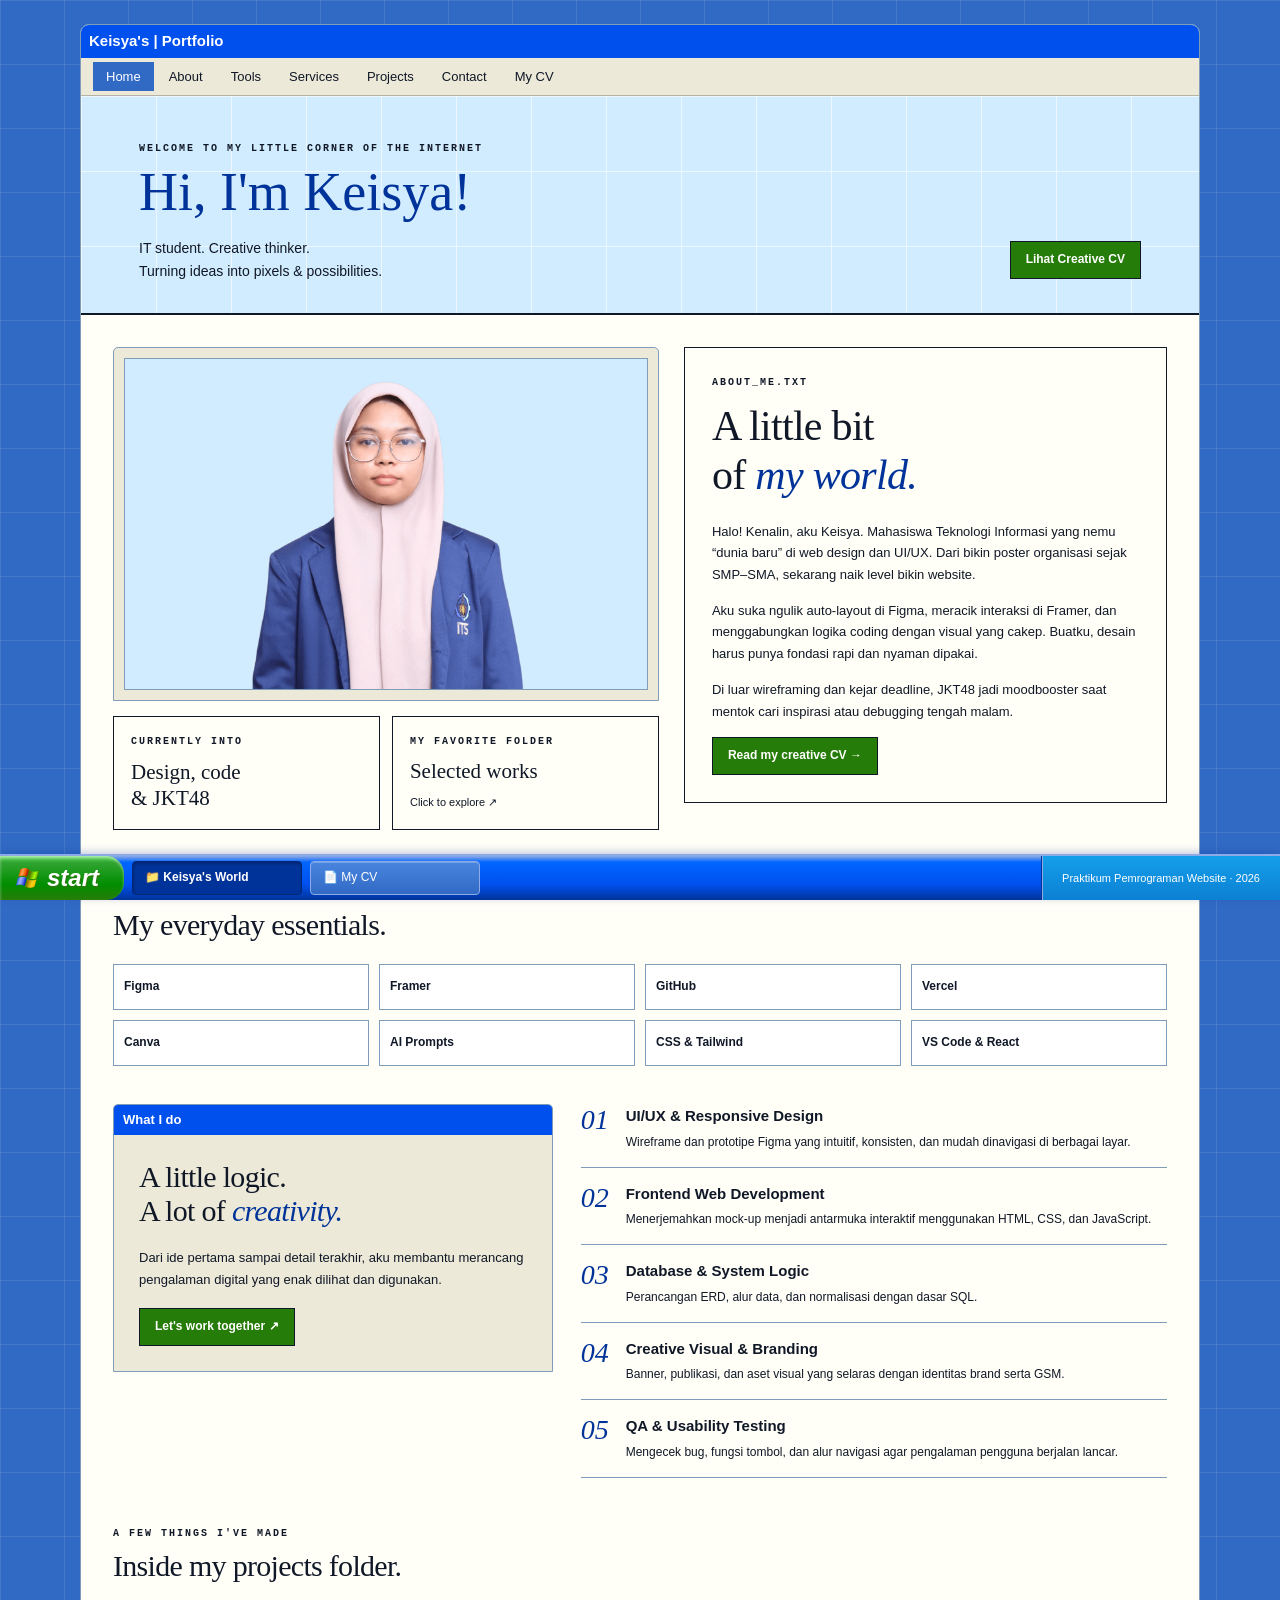
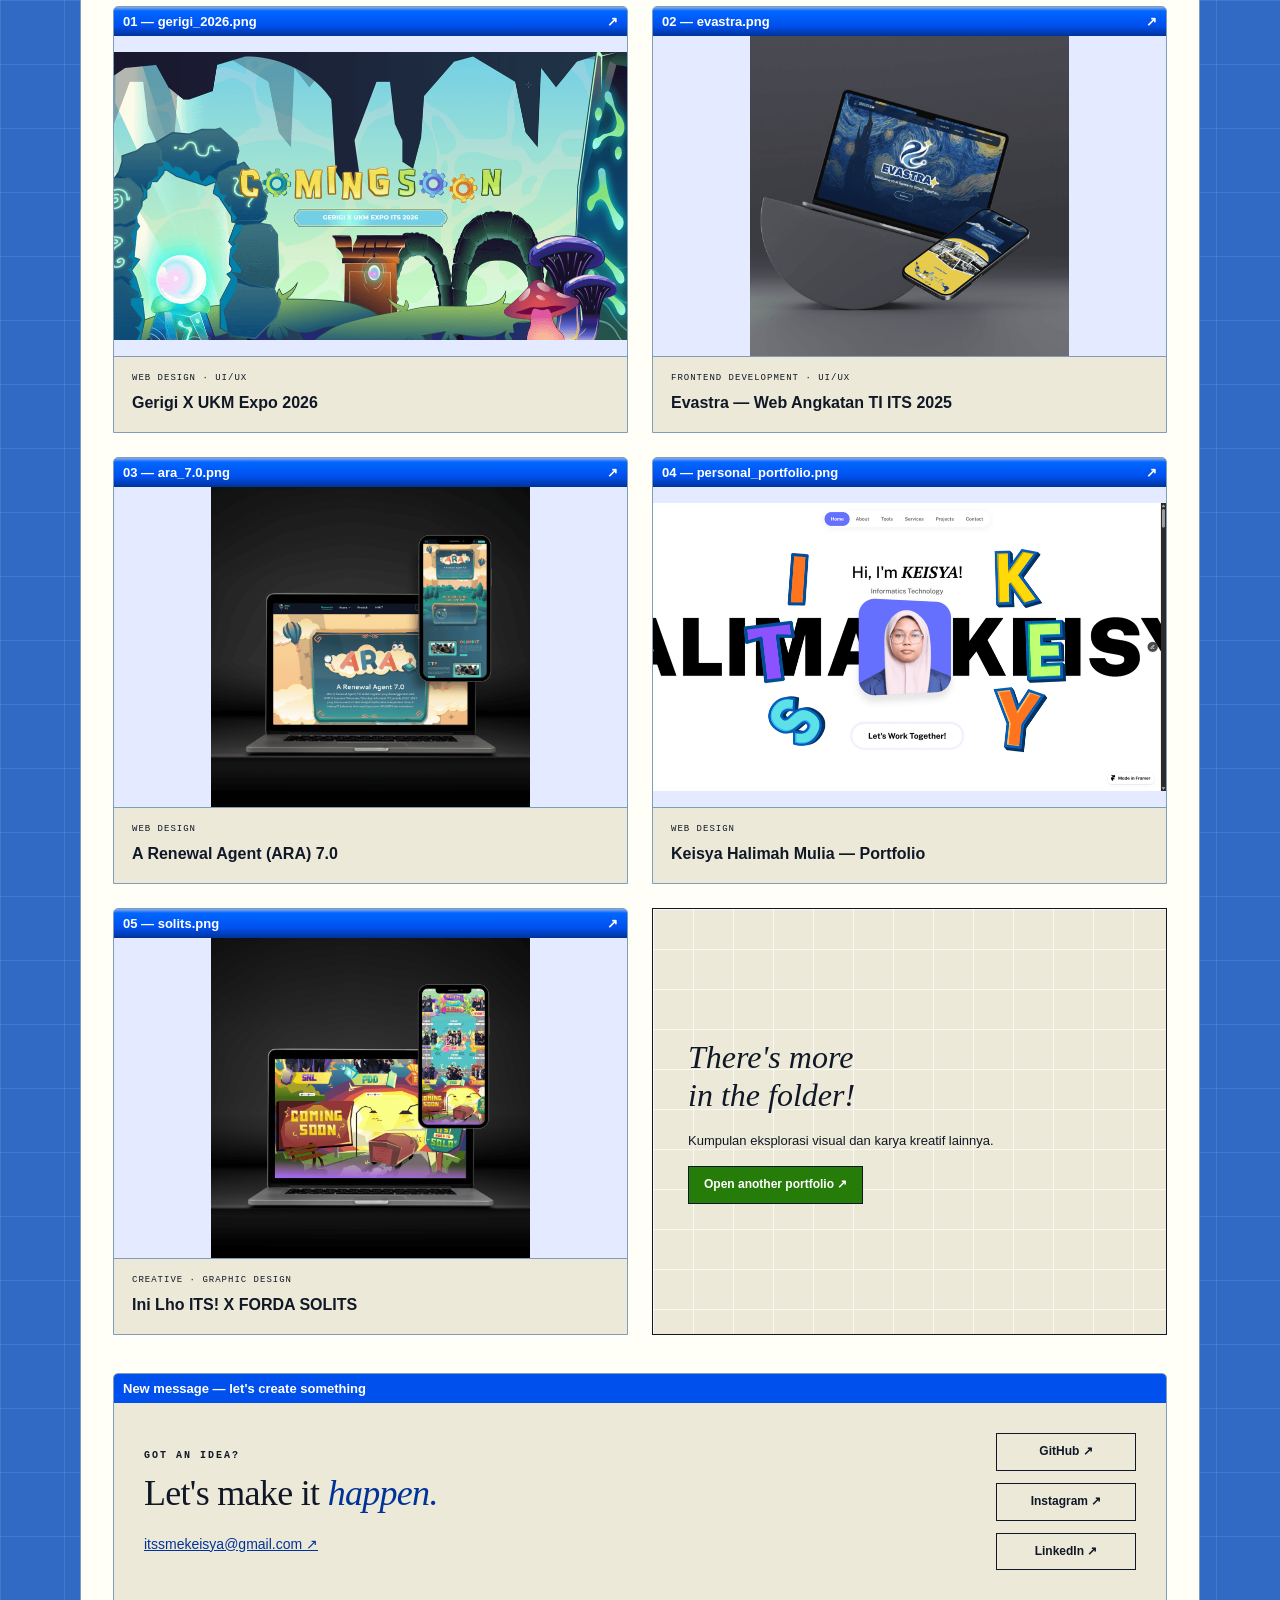
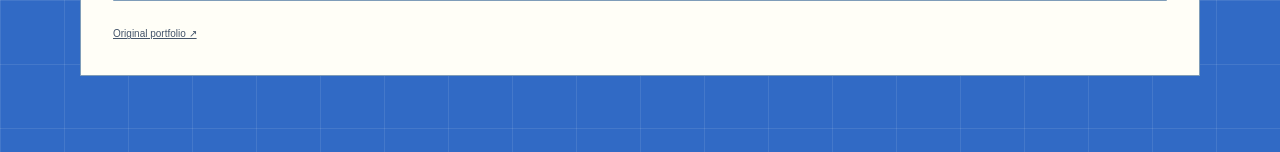
==== commit a51b9278: "css cv" ====
--- a/index.html
+++ b/index.html
@@ -1,958 +1,332 @@
-<!DOCTYPE html>
-<html lang="en">
-<head>
-    <meta charset="UTF-8">
-    <meta name="viewport" content="width=device-width, initial-scale=1.0">
-
-    <title>Kaisar Hanif - My Page</title>
-
-    <link rel="stylesheet" href="style.css">
-</head>
-
-<body>
-
-    <!-- ================= DESKTOP ================= -->
-
-    <main class="desktop">
-
-        <!-- Desktop Icons -->
-
-        <div class="desktop-icons">
-
-            <!-- MY COMPUTER -->
-
-            <button class="desktop-icon" onclick="openWindow('computerWindow')">
-                <div class="icon-image">🖥️</div>
-                <span>My Computer</span>
-            </button>
-
-
-            <!-- MY DOCUMENTS -->
-
-            <button class="desktop-icon" onclick="openWindow('aboutWindow')">
-                <div class="icon-image">📁</div>
-                <span>My Documents</span>
-            </button>
-
-
-            <!-- INTERNET EXPLORER -->
-
-            <button class="desktop-icon" onclick="openWindow('contactWindow')">
-                <div class="icon-image">🌐</div>
-                <span>Internet Explorer</span>
-            </button>
-
-
-            <!-- MY CV -->
-
-            <button class="desktop-icon" onclick="openWindow('cvWindow')">
-                <div class="icon-image">📄</div>
-                <span>My CV</span>
-            </button>
-
-        </div>
-
-
-        <!-- ================= WELCOME TEXT ================= -->
-
-        <section class="welcome">
-
-            <div class="welcome-box">
-
-                <p class="small-text">
-                    WELCOME TO
-                </p>
-
-                <h1>
-                    Kaisar's
-                    <span>My Page</span>
-                </h1>
-
-                <p>
-                    Welcome to my personal corner of the internet.
-                </p>
-
-                <p class="typing">
-                    Informatics Student • Developer • Tech Enthusiast
-                </p>
-
-            </div>
-
-        </section>
-
-
-        <!-- ================= RECYCLE BIN ================= -->
-
-        <button
-            class="desktop-icon recycle"
-            onclick="openWindow('recycleWindow')">
-
-            <div class="icon-image">
-                🗑️
-            </div>
-
-            <span>Recycle Bin</span>
-
-        </button>
-
-
-        <!-- ================= WINDOWS ================= -->
-
-
-        <!-- MY COMPUTER WINDOW -->
-
-        <div
-            class="window"
-            id="computerWindow">
-
-            <div class="title-bar">
-
-                <div class="title">
-                    🖥️ My Computer
-                </div>
-
-                <div class="window-buttons">
-
-                    <button onclick="minimizeWindow('computerWindow')">
-                        _
-                    </button>
-
-                    <button onclick="maximizeWindow('computerWindow')">
-                        □
-                    </button>
-
-                    <button onclick="closeWindow('computerWindow')">
-                        X
-                    </button>
-
-                </div>
-
-            </div>
-
-
-            <div class="toolbar">
-
-                <button onclick="openWindow('aboutWindow')">
-                    📁 About Me
-                </button>
-
-                <button onclick="openWindow('projectWindow')">
-                    📂 Projects
-                </button>
-
-                <button onclick="openWindow('skillWindow')">
-                    💻 Skills
-                </button>
-
-            </div>
-
-
-            <div class="window-content">
-
-                <h2>
-                    My Computer
-                </h2>
-
-                <p>
-                    Welcome to my computer.
-                    Select a folder to explore my page.
-                </p>
-
-
-                <div class="folder-grid">
-
-                    <button
-                        class="folder"
-                        onclick="openWindow('aboutWindow')">
-
-                        <span>📁</span>
-                        <strong>About Me</strong>
-
-                    </button>
-
-
-                    <button
-                        class="folder"
-                        onclick="openWindow('projectWindow')">
-
-                        <span>📂</span>
-                        <strong>Projects</strong>
-
-                    </button>
-
-
-                    <button
-                        class="folder"
-                        onclick="openWindow('skillWindow')">
-
-                        <span>💻</span>
-                        <strong>Skills</strong>
-
-                    </button>
-
-
-                    <button
-                        class="folder"
-                        onclick="openWindow('cvWindow')">
-
-                        <span>📄</span>
-                        <strong>My CV</strong>
-
-                    </button>
-
-                </div>
-
-            </div>
-
-            <div class="status-bar">
-                4 objects
-            </div>
-
-        </div>
-
-
-        <!-- ================= ABOUT WINDOW ================= -->
-
-        <div
-            class="window"
-            id="aboutWindow">
-
-            <div class="title-bar">
-
-                <div class="title">
-                    📁 My Documents - About Me
-                </div>
-
-                <div class="window-buttons">
-
-                    <button onclick="minimizeWindow('aboutWindow')">
-                        _
-                    </button>
-
-                    <button onclick="maximizeWindow('aboutWindow')">
-                        □
-                    </button>
-
-                    <button onclick="closeWindow('aboutWindow')">
-                        X
-                    </button>
-
-                </div>
-
-            </div>
-
-
-            <div class="window-content about-content">
-
-                <div class="profile">
-
-                    <div class="profile-picture">
-                        <img
-                            src="assets/profile.jpg"
-                            alt="Kaisar Hanif">
-                    </div>
-
-                    <div>
-
-                        <h2>
-                            Kaisar Hanif Pratama
-                        </h2>
-
-                        <p class="blue-text">
-                            Informatics Student
-                        </p>
-
-                        <p>
-                            Hello! My name is Kaisar Hanif Pratama.
-                            I am an Informatics student who is interested
-                            in technology and software development.
-                        </p>
-
-                    </div>
-
-                </div>
-
-
-                <hr>
-
-
-                <h3>
-                    About Me
-                </h3>
-
-                <p>
-                    I enjoy learning about web development,
-                    Internet of Things, networking, databases,
-                    and programming.
-                </p>
-
-                <p>
-                    I like exploring new technologies and
-                    creating projects that combine creativity
-                    with technology.
-                </p>
-
-
-                <div class="info-table">
-
-                    <div>
-                        <strong>Name</strong>
-                        <span>Kaisar Hanif Pratama</span>
-                    </div>
-
-                    <div>
-                        <strong>Major</strong>
-                        <span>Informatics</span>
-                    </div>
-
-                    <div>
-                        <strong>Interest</strong>
-                        <span>Technology & Development</span>
-                    </div>
-
-                    <div>
-                        <strong>Status</strong>
-                        <span>Student</span>
-                    </div>
-
-                </div>
-
-            </div>
-
-
-            <div class="status-bar">
-                My Documents
-            </div>
-
-        </div>
-
-
-        <!-- ================= PROJECT WINDOW ================= -->
-
-        <div
-            class="window"
-            id="projectWindow">
-
-            <div class="title-bar">
-
-                <div class="title">
-                    📂 My Projects
-                </div>
-
-                <div class="window-buttons">
-
-                    <button onclick="minimizeWindow('projectWindow')">
-                        _
-                    </button>
-
-                    <button onclick="maximizeWindow('projectWindow')">
-                        □
-                    </button>
-
-                    <button onclick="closeWindow('projectWindow')">
-                        X
-                    </button>
-
-                </div>
-
-            </div>
-
-
-            <div class="toolbar">
-
-                <button>
-                    ← Back
-                </button>
-
-                <button>
-                    🔍 Search
-                </button>
-
-            </div>
-
-
-            <div class="window-content">
-
-                <h2>
-                    My Projects
-                </h2>
-
-                <div class="project-list">
-
-
-                    <article class="project">
-
-                        <div class="project-icon">
-                            📡
-                        </div>
-
-                        <div>
-
-                            <h3>
-                                IoT Project
-                            </h3>
-
-                            <p>
-                                ESP32 based Internet of Things
-                                project using sensors and
-                                electronic components.
-                            </p>
-
-                            <small>
-                                ESP32 • IoT • Sensors
-                            </small>
-
-                        </div>
-
-                    </article>
-
-
-                    <article class="project">
-
-                        <div class="project-icon">
-                            🌐
-                        </div>
-
-                        <div>
-
-                            <h3>
-                                Web Development
-                            </h3>
-
-                            <p>
-                                Responsive website created using
-                                native HTML and CSS.
-                            </p>
-
-                            <small>
-                                HTML • CSS • JavaScript
-                            </small>
-
-                        </div>
-
-                    </article>
-
-
-                    <article class="project">
-
-                        <div class="project-icon">
-                            🗄️
-                        </div>
-
-                        <div>
-
-                            <h3>
-                                Database System
-                            </h3>
-
-                            <p>
-                                Database project using SQL,
-                                tables, queries and database
-                                management.
-                            </p>
-
-                            <small>
-                                SQL • MariaDB • Database
-                            </small>
-
-                        </div>
-
-                    </article>
-
-
-                </div>
-
-            </div>
-
-
-            <div class="status-bar">
-                3 objects
-            </div>
-
-        </div>
-
-
-        <!-- ================= SKILL WINDOW ================= -->
-
-        <div
-            class="window"
-            id="skillWindow">
-
-            <div class="title-bar">
-
-                <div class="title">
-                    💻 My Skills
-                </div>
-
-                <div class="window-buttons">
-
-                    <button onclick="minimizeWindow('skillWindow')">
-                        _
-                    </button>
-
-                    <button onclick="maximizeWindow('skillWindow')">
-                        □
-                    </button>
-
-                    <button onclick="closeWindow('skillWindow')">
-                        X
-                    </button>
-
-                </div>
-
-            </div>
-
-
-            <div class="window-content">
-
-                <h2>
-                    Technical Skills
-                </h2>
-
-
-                <div class="skill-grid">
-
-                    <div class="skill">
-                        <span>HTML</span>
-                        <div class="progress">
-                            <div style="width:90%"></div>
-                        </div>
-                    </div>
-
-
-                    <div class="skill">
-                        <span>CSS</span>
-                        <div class="progress">
-                            <div style="width:85%"></div>
-                        </div>
-                    </div>
-
-
-                    <div class="skill">
-                        <span>JavaScript</span>
-                        <div class="progress">
-                            <div style="width:70%"></div>
-                        </div>
-                    </div>
-
-
-                    <div class="skill">
-                        <span>IoT</span>
-                        <div class="progress">
-                            <div style="width:80%"></div>
-                        </div>
-                    </div>
-
-
-                    <div class="skill">
-                        <span>Database</span>
-                        <div class="progress">
-                            <div style="width:75%"></div>
-                        </div>
-                    </div>
-
-
-                    <div class="skill">
-                        <span>Networking</span>
-                        <div class="progress">
-                            <div style="width:70%"></div>
-                        </div>
-                    </div>
-
-                </div>
-
-            </div>
-
-
-            <div class="status-bar">
-                6 skills
-            </div>
-
-        </div>
-
-
-        <!-- ================= CV WINDOW ================= -->
-
-        <div
-            class="window"
-            id="cvWindow">
-
-            <div class="title-bar">
-
-                <div class="title">
-                    📄 My CV
-                </div>
-
-                <div class="window-buttons">
-
-                    <button onclick="minimizeWindow('cvWindow')">
-                        _
-                    </button>
-
-                    <button onclick="maximizeWindow('cvWindow')">
-                        □
-                    </button>
-
-                    <button onclick="closeWindow('cvWindow')">
-                        X
-                    </button>
-
-                </div>
-
-            </div>
-
-
-            <div class="window-content cv-preview">
-
-                <div class="cv-top">
-
-                    <div class="cv-photo">
-
-                        <img
-                            src="assets/profile.jpg"
-                            alt="Profile">
-
-                    </div>
-
-                    <div>
-
-                        <h1>
-                            Kaisar Hanif Pratama
-                        </h1>
-
-                        <p>
-                            Informatics Student
-                        </p>
-
-                        <p>
-                            Technology • Web • IoT
-                        </p>
-
-                    </div>
-
-                </div>
-
-
-                <hr>
-
-
-                <h3>
-                    Profile
-                </h3>
-
-                <p>
-                    Informatics student interested in
-                    software development, web development,
-                    IoT, networking, and databases.
-                </p>
-
-
-                <h3>
-                    Education
-                </h3>
-
-                <p>
-                    Informatics — University / Institution Name
-                </p>
-
-
-                <h3>
-                    Experience
-                </h3>
-
-                <ul>
-
-                    <li>
-                        IoT Development Project
-                    </li>
-
-                    <li>
-                        Web Development Project
-                    </li>
-
-                    <li>
-                        Database Development Project
-                    </li>
-
-                </ul>
-
-
-                <a
-                    href="cv.html"
-                    class="xp-button">
-
-                    Open Full Creative CV →
-
-                </a>
-
-            </div>
-
-
-            <div class="status-bar">
-                My CV
-            </div>
-
-        </div>
-
-
-        <!-- ================= CONTACT ================= -->
-
-        <div
-            class="window"
-            id="contactWindow">
-
-            <div class="title-bar">
-
-                <div class="title">
-                    🌐 Internet Explorer
-                </div>
-
-                <div class="window-buttons">
-
-                    <button onclick="minimizeWindow('contactWindow')">
-                        _
-                    </button>
-
-                    <button onclick="maximizeWindow('contactWindow')">
-                        □
-                    </button>
-
-                    <button onclick="closeWindow('contactWindow')">
-                        X
-                    </button>
-
-                </div>
-
-            </div>
-
-
-            <div class="browser-bar">
-
-                <span>
-                    Address
-                </span>
-
-                <input
-                    type="text"
-                    value="http://kaisarhanif.my.page"
-                    readonly>
-
-                <button>
-                    Go
-                </button>
-
-            </div>
-
-
-            <div class="browser-content">
-
-                <h1>
-                    Welcome to my website!
-                </h1>
-
-                <p>
-                    You can find me on the internet.
-                </p>
-
-
-                <div class="contact-links">
-
-                    <a href="#">
-                        📧 Email
-                    </a>
-
-                    <a href="#">
-                        💻 GitHub
-                    </a>
-
-                    <a href="#">
-                        📷 Instagram
-                    </a>
-
-                    <a href="#">
-                        💼 LinkedIn
-                    </a>
-
-                </div>
-
-            </div>
-
-
-            <div class="status-bar">
-                Done
-            </div>
-
-        </div>
-
-
-        <!-- ================= RECYCLE ================= -->
-
-        <div
-            class="window"
-            id="recycleWindow">
-
-            <div class="title-bar">
-
-                <div class="title">
-                    🗑️ Recycle Bin
-                </div>
-
-                <div class="window-buttons">
-
-                    <button onclick="closeWindow('recycleWindow')">
-                        X
-                    </button>
-
-                </div>
-
-            </div>
-
-
-            <div class="window-content recycle-content">
-
-                <div class="big-trash">
-                    🗑️
-                </div>
-
-                <h2>
-                    Recycle Bin
-                </h2>
-
-                <p>
-                    The Recycle Bin is empty.
-                </p>
-
-            </div>
-
-            <div class="status-bar">
-                0 objects
-            </div>
-
-        </div>
-
-
-        <!-- ================= START MENU ================= -->
-
-        <div
-            class="start-menu"
-            id="startMenu">
-
-            <div class="start-header">
-
-                <div class="start-avatar">
-                    👤
-                </div>
-
-                <strong>
-                    Kaisar Hanif
-                </strong>
-
-            </div>
-
-
-            <div class="start-body">
-
-                <button onclick="openWindow('computerWindow'); closeStartMenu();">
-                    🖥️ My Computer
-                </button>
-
-                <button onclick="openWindow('aboutWindow'); closeStartMenu();">
-                    📁 My Documents
-                </button>
-
-                <button onclick="openWindow('projectWindow'); closeStartMenu();">
-                    📂 My Projects
-                </button>
-
-                <button onclick="openWindow('skillWindow'); closeStartMenu();">
-                    💻 My Skills
-                </button>
-
-                <button onclick="openWindow('cvWindow'); closeStartMenu();">
-                    📄 My CV
-                </button>
-
-                <button onclick="openWindow('contactWindow'); closeStartMenu();">
-                    🌐 Internet
-                </button>
-
-            </div>
-
-
-            <div class="start-footer">
-
-                <span>
-                    🔌 Log Off
-                </span>
-
-                <span>
-                    ⏻ Turn Off
-                </span>
-
-            </div>
-
-        </div>
-
-
-        <!-- ================= TASKBAR ================= -->
-
-        <footer class="taskbar">
-
-            <button
-                class="start-button"
-                onclick="toggleStartMenu()">
-
-                🪟
-                <strong>
-                    Start
-                </strong>
-
-            </button>
-
-
-            <div class="taskbar-apps">
-
-                <button
-                    id="task-computer"
-                    onclick="openWindow('computerWindow')">
-
-                    🖥️ My Computer
-
-                </button>
-
-                <button
-                    id="task-cv"
-                    onclick="openWindow('cvWindow')">
-
-                    📄 My CV
-
-                </button>
-
-            </div>
-
-
-            <div class="system-tray">
-
-                <span>
-                    🔊
-                </span>
-
-                <span>
-                    🌐
-                </span>
-
-                <span id="clock">
-                    12:00 PM
-                </span>
-
-            </div>
-
-        </footer>
-
-    </main>
-
-
-    <script src="script.js"></script>
-
-</body>
-</html>+<!doctype html>
+<html lang="id">
+  <head>
+    <meta charset="UTF-8" />
+    <meta name="viewport" content="width=device-width, initial-scale=1.0" />
+    <meta
+      name="description"
+      content="Portofolio Keisya Halimah Mulia: UI/UX, frontend development, dan creative design."
+    />
+    <title>Keisya's | Portfolio</title>
+    <link rel="stylesheet" href="./styles.css" />
+  </head>
+  <body>
+    <a class="skip-link" href="#main">Lewati navigasi</a>
+    <div class="desktop">
+      <header class="browser">
+        <div class="titlebar">
+          <span>Keisya's | Portfolio</span
+          >
+        </div>
+        <nav class="menu" aria-label="Navigasi utama">
+          <a href="./index.html" aria-current="page">Home</a
+          ><a href="#about">About</a><a href="#tools">Tools</a
+          ><a href="#services">Services</a><a href="#projects">Projects</a
+          ><a href="#contact">Contact</a><a href="./cv.html">My CV</a>
+        </nav>
+      </header>
+      <main id="main">
+        <section class="hero" id="home">
+          <p class="eyebrow">WELCOME TO MY LITTLE CORNER OF THE INTERNET</p>
+          <h1>Hi, I'm Keisya!</h1>
+          <div class="hero-bottom">
+            <p>
+              IT student. Creative thinker.<br />Turning ideas into pixels &amp;
+              possibilities.
+            </p>
+            <a class="button green" href="./cv.html">Lihat Creative CV</a>
+          </div>
+        </section>
+        <div class="scrapbook">
+          <section class="intro-grid" id="about" aria-label="Tentang Keisya">
+            <div class="portrait-stack">
+              <div class="window portrait-window">
+                <div class="portrait-canvas">
+                  <img
+                    src="./assets/profile.png"
+                    alt="Keisya Halimah Mulia"
+                  />
+                </div>
+              </div>
+              <div class="mini-cards">
+                <div class="note">
+                  <span class="eyebrow">CURRENTLY INTO</span
+                  ><strong>Design, code<br />&amp; JKT48 </strong>
+                </div>
+                <a class="note" href="#projects"
+                  ><span class="eyebrow">MY FAVORITE FOLDER</span
+                  ><strong>Selected works</strong
+                  ><span>Click to explore &#8599;</span></a
+                >
+              </div>
+            </div>
+            <article class="about-note paper">
+              <p class="eyebrow">ABOUT_ME.TXT</p>
+              <h2>A little bit<br />of <em>my world.</em></h2>
+              <p>
+                Halo! Kenalin, aku Keisya. Mahasiswa Teknologi Informasi yang
+                nemu “dunia baru” di web design dan UI/UX. Dari bikin poster
+                organisasi sejak SMP–SMA, sekarang naik level bikin website.
+              </p>
+              <p>
+                Aku suka ngulik auto-layout di Figma, meracik interaksi di
+                Framer, dan menggabungkan logika coding dengan visual yang
+                cakep. Buatku, desain harus punya fondasi rapi dan nyaman
+                dipakai.
+              </p>
+              <p>
+                Di luar wireframing dan kejar deadline, JKT48 jadi moodbooster
+                saat mentok cari inspirasi atau debugging tengah malam.
+              </p>
+              <a class="button green" href="./cv.html"
+                >Read my creative CV &#8594;</a
+              >
+            </article>
+          </section>
+          <section class="tools-section" id="tools">
+            <div class="section-heading">
+              <div>
+                <p class="eyebrow">THE CREATIVE TOOLBOX</p>
+                <h2>My everyday essentials.</h2>
+              </div>
+            </div>
+            <div class="tools-grid">
+              <p class="tool">Figma</p>
+              <p class="tool">Framer</p>
+              <p class="tool">GitHub</p>
+              <p class="tool">Vercel</p>
+              <p class="tool">Canva</p>
+              <p class="tool">AI Prompts</p>
+              <p class="tool">CSS &amp; Tailwind</p>
+              <p class="tool">VS Code &amp; React</p>
+            </div>
+          </section>
+          <section class="services-section" id="services">
+            <div class="window service-intro">
+              <div class="titlebar">
+                <span>What I do</span>
+              </div>
+              <div class="panel-body">
+                <h2>A little logic.<br />A lot of <em>creativity.</em></h2>
+                <p>
+                  Dari ide pertama sampai detail terakhir, aku membantu
+                  merancang pengalaman digital yang enak dilihat dan digunakan.
+                </p>
+                <a class="button green" href="#contact"
+                  >Let's work together &#8599;</a
+                >
+              </div>
+            </div>
+            <div class="service-list">
+              <article>
+                <span>01</span>
+                <div>
+                  <h3>UI/UX &amp; Responsive Design</h3>
+                  <p>
+                    Wireframe dan prototipe Figma yang intuitif, konsisten, dan
+                    mudah dinavigasi di berbagai layar.
+                  </p>
+                </div>
+              </article>
+              <article>
+                <span>02</span>
+                <div>
+                  <h3>Frontend Web Development</h3>
+                  <p>
+                    Menerjemahkan mock-up menjadi antarmuka interaktif
+                    menggunakan HTML, CSS, dan JavaScript.
+                  </p>
+                </div>
+              </article>
+              <article>
+                <span>03</span>
+                <div>
+                  <h3>Database &amp; System Logic</h3>
+                  <p>
+                    Perancangan ERD, alur data, dan normalisasi dengan dasar
+                    SQL.
+                  </p>
+                </div>
+              </article>
+              <article>
+                <span>04</span>
+                <div>
+                  <h3>Creative Visual &amp; Branding</h3>
+                  <p>
+                    Banner, publikasi, dan aset visual yang selaras dengan
+                    identitas brand serta GSM.
+                  </p>
+                </div>
+              </article>
+              <article>
+                <span>05</span>
+                <div>
+                  <h3>QA &amp; Usability Testing</h3>
+                  <p>
+                    Mengecek bug, fungsi tombol, dan alur navigasi agar
+                    pengalaman pengguna berjalan lancar.
+                  </p>
+                </div>
+              </article>
+            </div>
+          </section>
+          <section id="projects">
+            <div class="section-heading">
+              <div>
+                <p class="eyebrow">A FEW THINGS I'VE MADE</p>
+                <h2>Inside my projects folder.</h2>
+              </div>
+            </div>
+            <div class="project-grid">
+              <a
+                class="project window"
+                href="https://keisyaahm.framer.website/project5gerex"
+                target="_blank"
+                rel="noopener noreferrer"
+              >
+                <div class="titlebar"><span>01 &mdash; gerigi_2026.png</span><span aria-hidden="true">&#8599;</span></div>
+                <img
+                  src="./assets/gerigi.png"
+                  alt="Desain website Gerigi X UKM Expo 2026"
+                  loading="lazy"
+                />
+                <div class="project-caption">
+                  <p>WEB DESIGN · UI/UX</p>
+                  <h3>Gerigi X UKM Expo 2026</h3>
+                </div>
+              </a>
+              <a
+                class="project window"
+                href="https://keisyaahm.framer.website/project1evastra"
+                target="_blank"
+                rel="noopener noreferrer"
+              >
+                <div class="titlebar"><span>02 &mdash; evastra.png</span><span aria-hidden="true">&#8599;</span></div>
+                <img
+                  src="./assets/evastra.png"
+                  alt="Proyek Evastra, web angkatan Teknologi Informasi ITS 2025"
+                  loading="lazy"
+                />
+                <div class="project-caption">
+                  <p>FRONTEND DEVELOPMENT · UI/UX</p>
+                  <h3>Evastra — Web Angkatan TI ITS 2025</h3>
+                </div>
+              </a>
+              <a
+                class="project window"
+                href="https://keisyaahm.framer.website/project2ara"
+                target="_blank"
+                rel="noopener noreferrer"
+              >
+                <div class="titlebar"><span>03 &mdash; ara_7.0.png</span><span aria-hidden="true">&#8599;</span></div>
+                <img
+                  src="./assets/ara.png"
+                  alt="Desain website A Renewal Agent 7.0"
+                  loading="lazy"
+                />
+                <div class="project-caption">
+                  <p>WEB DESIGN</p>
+                  <h3>A Renewal Agent (ARA) 7.0</h3>
+                </div>
+              </a>
+              <a
+                class="project window"
+                href="https://keisyaahm.framer.website/project3porto"
+                target="_blank"
+                rel="noopener noreferrer"
+              >
+                <div class="titlebar"><span>04 &mdash; personal_portfolio.png</span><span aria-hidden="true">&#8599;</span></div>
+                <img
+                  src="./assets/portfolio.png"
+                  alt="Website portofolio Keisya Halimah Mulia"
+                  loading="lazy"
+                />
+                <div class="project-caption">
+                  <p>WEB DESIGN</p>
+                  <h3>Keisya Halimah Mulia — Portfolio</h3>
+                </div>
+              </a>
+              <a
+                class="project window"
+                href="https://keisyaahm.framer.website/project4solits"
+                target="_blank"
+                rel="noopener noreferrer"
+              >
+                <div class="titlebar"><span>05 &mdash; solits.png</span><span aria-hidden="true">&#8599;</span></div>
+                <img
+                  src="./assets/solits.png"
+                  alt="Karya creative dan graphic design Ini Lho ITS! X FORDA SOLITS"
+                  loading="lazy"
+                />
+                <div class="project-caption">
+                  <p>CREATIVE · GRAPHIC DESIGN</p>
+                  <h3>Ini Lho ITS! X FORDA SOLITS</h3>
+                </div>
+              </a>
+              <div class="more-work paper">
+                <h3>There's more<br />in the folder!</h3>
+                <p>Kumpulan eksplorasi visual dan karya kreatif lainnya.</p>
+                <a
+                  class="button green"
+                  href="https://canva.link/smrp224t33h97mp"
+                  target="_blank"
+                  rel="noopener noreferrer"
+                  >Open another portfolio &#8599;</a
+                >
+              </div>
+            </div>
+          </section>
+          <section class="contact window" id="contact">
+            <div class="titlebar">
+              <span>New message — let's create something</span
+              >
+            </div>
+            <div class="contact-body">
+              <div>
+                <p class="eyebrow">GOT AN IDEA?</p>
+                <h2>Let's make it <em>happen.</em></h2>
+                <a class="email" href="mailto:itssmekeisya@gmail.com"
+                  >itssmekeisya@gmail.com &#8599;</a
+                >
+              </div>
+              <nav class="social-links" aria-label="Media sosial">
+                <a
+                  class="button"
+                  href="https://github.com/keisyaahm"
+                  target="_blank"
+                  rel="noopener noreferrer"
+                  >GitHub &#8599;</a
+                ><a
+                  class="button"
+                  href="https://www.instagram.com/keisyaahm/"
+                  target="_blank"
+                  rel="noopener noreferrer"
+                  >Instagram &#8599;</a
+                ><a
+                  class="button"
+                  href="https://www.linkedin.com/in/keisyahalimahmulia"
+                  target="_blank"
+                  rel="noopener noreferrer"
+                  >LinkedIn &#8599;</a
+                >
+              </nav>
+            </div>
+          </section>
+          <footer class="page-footer">
+            <a href="https://keisyaahm.framer.website/"
+              >Original portfolio &#8599;</a>
+          </footer>
+        </div>
+      </main>
+    </div>
+    <footer class="taskbar">
+      <a class="start" href="./index.html">
+        <img src="./assets/windows-xp.png" width="23" alt="" />
+        start
+      </a>
+      <a class="task active" href="./index.html" aria-current="page">&#128193; Keisya's World</a>
+      <a class="task" href="./cv.html">&#128196; My CV</a>
+      <span class="tray">Praktikum Pemrograman Website &middot; 2026</span>
+    </footer>
+  </body>
+</html>
--- a/styles.css
+++ b/styles.css
@@ -0,0 +1,876 @@
+:root {
+  --deep: #003399;
+  --cream: #ece9d8;
+  --soft: #d2ecff;
+  --ink: #101827;
+  --bar: #0050ee;
+  --font-body: Tahoma, Verdana, sans-serif;
+  --font-display: Georgia, serif;
+  --font-mono: "Courier New", monospace;
+}
+* {
+  box-sizing: border-box;
+}
+html {
+  scroll-behavior: smooth;
+  scroll-padding-top: 20px;
+}
+body {
+  background-image:
+    linear-gradient(#ffffff18 1px, transparent 1px),
+    linear-gradient(90deg, #ffffff18 1px, transparent 1px);
+  background-size: 64px 64px;
+  margin: 0;
+  padding: 24px 24px 76px;
+  color: var(--ink);
+  font: 14px/1.65 var(--font-body);
+  background-color: #316ac5;
+}
+h1,
+h2,
+h3,
+p {
+  margin: 0;
+}
+a {
+  color: inherit;
+}
+img {
+  display: block;
+  max-width: 100%;
+}
+button {
+  font: inherit;
+}
+::selection {
+  background: #316ac5;
+  color: white;
+}
+:focus-visible {
+  outline: 3px solid #e68b2c;
+  outline-offset: 4px;
+}
+.skip-link {
+  position: fixed;
+  top: -70px;
+  left: 20px;
+  z-index: 30;
+  padding: 10px;
+  background: white;
+}
+.skip-link:focus {
+  top: 10px;
+}
+.desktop {
+  max-width: 1120px;
+  margin: auto;
+  background: #fffef7;
+  border: 1px solid #7f9db9;
+  border-radius: 9px 9px 0 0;
+  overflow: hidden;
+}
+.titlebar {
+  display: flex;
+  justify-content: space-between;
+  align-items: center;
+  gap: 10px;
+  padding: 5px 9px;
+  background: var(--bar);
+  color: white;
+  font-size: 13px;
+  font-weight: bold;
+  line-height: 1.5;
+}
+.browser > .titlebar {
+  font-size: 15px;
+  padding: 5px 8px;
+}
+.menu {
+  display: flex;
+  flex-wrap: wrap;
+  padding: 4px 12px;
+  gap: 2px;
+  background: var(--cream);
+  border-bottom: 1px solid #b5b3a5;
+}
+.menu a {
+  text-decoration: none;
+  padding: 4px 13px;
+  font-size: 13px;
+}
+.menu a:hover,
+.menu a[aria-current] {
+  background: #316ac5;
+  color: white;
+}
+.hero {
+  background-image:
+    linear-gradient(#fff9 1px, transparent 1px),
+    linear-gradient(90deg, #fff9 1px, transparent 1px);
+  background-size: 75px 75px;
+  padding: 45px 58px 0;
+  background-color: var(--soft);
+  overflow: hidden;
+  border-bottom: 2px solid var(--ink);
+}
+.eyebrow {
+  font:
+  10px/1.5 "Courier New",
+  monospace;
+  letter-spacing: 2px;
+  font-weight: bold;
+}
+.hero h1 {
+  margin-top: 5px;
+  font: 54px/1.15 var(--font-display);
+  color: var(--deep);
+}
+.hero-bottom {
+  display: flex;
+  align-items: center;
+  justify-content: space-between;
+  gap: 25px;
+  padding: 14px 0 30px;
+  flex-wrap: wrap;
+}
+.hero-bottom p {
+  font-size: 14px;
+}
+.scrapbook {
+  padding: 32px;
+}
+.intro-grid {
+  display: grid;
+  grid-template-columns: 1.13fr 1fr;
+  gap: 25px;
+  align-items: start;
+}
+.window {
+  border: 1px solid #7f9db9;
+  background: var(--cream);
+  border-radius: 5px 5px 0 0;
+  overflow: hidden;
+}
+.portrait-canvas {
+  margin: 10px;
+  border: 1px solid #7f9db9;
+  background: var(--soft);
+  overflow: hidden;
+}
+.portrait-canvas img {
+  width: 100%;
+  height: 330px;
+  object-fit: contain;
+  object-position: bottom;
+}
+.mini-cards {
+  display: grid;
+  grid-template-columns: 1fr 1fr;
+  gap: 12px;
+  margin-top: 15px;
+}
+.note {
+  border: 1px solid var(--ink);
+  padding: 17px;
+  display: flex;
+  flex-direction: column;
+  justify-content: space-between;
+  gap: 9px;
+  text-decoration: none;
+}
+.note strong {
+  font:
+  21px/1.25 Georgia,
+  serif;
+}
+.note > span:last-child:not(.eyebrow) {
+  font-size: 11px;
+}
+a.note:hover {
+  background: var(--soft);
+}
+.paper {
+  border: 1px solid var(--ink);
+  background: #fffef7;
+}
+.about-note {
+  padding: 27px;
+}
+h2 {
+  font:
+  30px/1.16 Georgia,
+  serif;
+  letter-spacing: -0.7px;
+}
+h2 em {
+  color: var(--deep);
+}
+.about-note h2 {
+  font-size: 42px;
+  margin: 12px 0 21px;
+}
+.about-note > p:not(.eyebrow) {
+  margin-bottom: 15px;
+  font-size: 13px;
+}
+.button {
+  display: inline-flex;
+  align-items: center;
+  justify-content: center;
+  padding: 8px 15px;
+  border: 1px solid var(--ink);
+  background: var(--cream);
+  text-decoration: none;
+  font-size: 12px;
+  font-weight: bold;
+}
+.button:hover {
+  background: var(--soft);
+}
+.green {
+  background: #267c08;
+  color: white;
+}
+.green:hover {
+  background: #008d00;
+}
+.tools-section {
+  margin-top: 45px;
+}
+.section-heading {
+  display: flex;
+  justify-content: space-between;
+  align-items: center;
+  gap: 20px;
+  margin: 0 0 22px;
+  padding-top: 10px;
+}
+.section-heading .eyebrow {
+  margin-bottom: 8px;
+}
+.tools-grid {
+  display: grid;
+  grid-template-columns: repeat(4, minmax(0, 1fr));
+  gap: 10px;
+  align-items: start;
+}
+.tool {
+  border: 1px solid #7f9db9;
+  background: white;
+  padding: 12px 10px;
+  font-size: 12px;
+  font-weight: bold;
+}
+.services-section {
+  display: grid;
+  grid-template-columns: 0.9fr 1.2fr;
+  gap: 28px;
+  margin: 38px 0;
+  align-items: start;
+}
+.panel-body {
+  padding: 25px;
+}
+.panel-body > p {
+  margin: 18px 0;
+  font-size: 13px;
+}
+.service-list article {
+  display: flex;
+  gap: 17px;
+  padding: 14px 0;
+  border-bottom: 1px solid #7f9db9;
+}
+.service-list article:first-child {
+  padding-top: 0;
+}
+.service-list article > span {
+  font:
+  italic 28px Georgia,
+  serif;
+  color: var(--deep);
+}
+.service-list h3 {
+  font-size: 15px;
+  margin-bottom: 4px;
+}
+.service-list p {
+  font-size: 12px;
+}
+.project-grid {
+  display: grid;
+  grid-template-columns: 1fr 1fr;
+  gap: 24px;
+}
+.project {
+  display: block;
+  text-decoration: none;
+}
+.project img {
+  width: 100%;
+  aspect-ratio: 16 / 10;
+  object-fit: contain;
+  background: #e4eaff;
+  border-bottom: 1px solid #7f9db9;
+}
+.project-caption {
+  padding: 15px 18px;
+}
+.project-caption p {
+  font:
+  9px/1.5 "Courier New",
+  monospace;
+  letter-spacing: 1px;
+  margin-bottom: 5px;
+}
+.project-caption h3 {
+  font-size: 16px;
+}
+.more-work {
+  background-image:
+    linear-gradient(#ffffffaa 1px, transparent 1px),
+    linear-gradient(90deg, #ffffffaa 1px, transparent 1px);
+  background-size: 40px 40px;
+  display: flex;
+  flex-direction: column;
+  justify-content: center;
+  align-items: flex-start;
+  padding: 25px 35px;
+  gap: 15px;
+  background-color: var(--cream);
+}
+.more-work h3 {
+  font:
+  italic 32px/1.2 Georgia,
+  serif;
+}
+.more-work p {
+  font-size: 13px;
+}
+.contact {
+  margin-top: 38px;
+}
+.contact-body {
+  display: flex;
+  justify-content: space-between;
+  gap: 25px;
+  padding: 30px;
+  align-items: center;
+}
+.contact h2 {
+  margin: 10px 0 18px;
+  font-size: 36px;
+}
+.email {
+  overflow-wrap: anywhere;
+  color: var(--deep);
+}
+.social-links {
+  display: flex;
+  flex-direction: column;
+  gap: 12px;
+  min-width: 140px;
+}
+.page-footer {
+  display: flex;
+  justify-content: space-between;
+  flex-wrap: wrap;
+  gap: 10px;
+  padding-top: 25px;
+  font-size: 10px;
+  color: #44546a;
+}
+.project .titlebar,
+.taskbar {
+  background: linear-gradient(#8caae6, #0066ff 14%, #0050ee 65%, #003399);
+}
+.project .titlebar span:first-child {
+  overflow-wrap: anywhere;
+}
+.taskbar {
+  display: flex;
+  align-items: center;
+  height: 46px;
+  position: fixed;
+  z-index: 20;
+  bottom: 0;
+  left: 0;
+  right: 0;
+  color: white;
+  border-top: 2px solid #8caae6;
+  box-shadow: 0 -2px 8px #00339940;
+}
+.start {
+  display: flex;
+  align-items: center;
+  gap: 8px;
+  align-self: stretch;
+  padding: 0 25px 0 16px;
+  background: linear-gradient(#5edb5e, #31a431 15%, #008d00 65%, #267c08);
+  font: italic bold 24px Tahoma, sans-serif;
+  text-shadow: 1px 2px #267c08;
+  text-decoration: none;
+  border-radius: 0 18px 18px 0;
+  box-shadow: inset 0 2px 3px #ffffff80;
+}
+.start:hover {
+  filter: brightness(1.12);
+}
+.task {
+  flex: 0 1 170px;
+  min-width: 0;
+  margin-left: 8px;
+  padding: 6px 12px;
+  border: 1px solid #8caae6;
+  border-radius: 4px;
+  font-size: 12px;
+  text-decoration: none;
+  white-space: nowrap;
+  overflow: hidden;
+  text-overflow: ellipsis;
+  background: linear-gradient(#4985df, #316ac5);
+  box-shadow: inset 0 1px #ffffff40;
+}
+.task.active {
+  background: #003399;
+  font-weight: bold;
+  border-color: #002775;
+  box-shadow: inset 1px 2px 3px #002775;
+}
+.task:hover {
+  background: #0066ff;
+}
+.taskbar a:focus-visible {
+  outline-offset: -3px;
+}
+.tray {
+  display: flex;
+  align-items: center;
+  align-self: stretch;
+  margin-left: auto;
+  padding: 0 20px;
+  background: linear-gradient(#149fea, #0c80d4);
+  border-left: 1px solid #003399;
+  box-shadow: inset 1px 0 #8caae6;
+  font-size: 11px;
+  white-space: nowrap;
+}
+
+@media (max-width: 850px) {
+  body {
+    padding: 18px 14px 65px;
+  }
+  .hero {
+    padding: 35px 32px 0;
+  }
+  .hero h1 {
+    font-size: 42px;
+  }
+  .scrapbook {
+    padding: 24px;
+  }
+  .intro-grid {
+    gap: 20px;
+  }
+  .about-note {
+    padding: 20px;
+  }
+  .about-note h2 {
+    font-size: 34px;
+  }
+  .portrait-canvas img {
+    height: 310px;
+  }
+  .tools-grid {
+    grid-template-columns: repeat(2, minmax(0, 1fr));
+  }
+  .services-section {
+    gap: 20px;
+  }
+  .contact h2 {
+    font-size: 30px;
+  }
+}
+@media (max-width: 620px) {
+  .tray {
+    display: none;
+  }
+  .task {
+    padding-inline: 8px;
+    font-size: 10px;
+    margin-left: 5px;
+  }
+  .start {
+    padding-inline: 10px 16px;
+    font-size: 21px;
+    gap: 5px;
+  }
+  body {
+    padding: 9px 8px 58px;
+    font-size: 13px;
+  }
+  .browser > .titlebar {
+    font-size: 11px;
+  }
+  .menu {
+    padding-inline: 5px;
+  }
+  .menu a {
+    padding: 5px 9px;
+    font-size: 12px;
+  }
+  .hero {
+    padding: 29px 20px 0;
+  }
+  .hero .eyebrow {
+    max-width: 240px;
+    font-size: 9px;
+  }
+  .hero h1 {
+    font-size: 32px;
+    letter-spacing: -2px;
+    margin-top: 15px;
+  }
+  .hero-bottom {
+    padding: 22px 3px 28px;
+    gap: 12px;
+  }
+  .hero-bottom p {
+    font-size: 11px;
+  }
+  .scrapbook {
+    padding: 18px 14px;
+  }
+  .intro-grid,
+  .services-section,
+  .project-grid {
+    grid-template-columns: 1fr;
+  }
+  .intro-grid {
+    gap: 25px;
+  }
+  .portrait-canvas img {
+    height: 330px;
+  }
+  .about-note {
+    padding: 23px;
+  }
+  .about-note h2 {
+    font-size: 38px;
+  }
+  .section-heading h2 {
+    font-size: 28px;
+  }
+  .services-section {
+    margin-block: 28px;
+  }
+  .project-grid {
+    gap: 20px;
+  }
+  .more-work {
+    min-height: 290px;
+  }
+  .contact-body {
+    flex-direction: column;
+    align-items: stretch;
+    padding: 22px;
+  }
+  .social-links {
+    flex-direction: row;
+    flex-wrap: wrap;
+  }
+  .social-links .button {
+    flex: 1;
+  }
+}
+@media (prefers-reduced-motion: reduce) {
+  html {
+    scroll-behavior: auto;
+  }
+}
+@media print {
+  body {
+    background: white;
+    padding: 0;
+  }
+  .taskbar,
+  .browser,
+  .skip-link {
+    display: none;
+  }
+  .desktop {
+    border: 0;
+  }
+  .window {
+    break-inside: avoid;
+  }
+  .titlebar {
+    background: #ece9d8;
+    color: black;
+  }
+}
+
+.cv-body {
+  margin: 0;
+  padding: 70px 20px 100px;
+  background-color: #316ac5;
+  color: var(--ink);
+  font: 14px/1.65 var(--font-body);
+}
+
+.cv-taskbar {
+  position: fixed;
+  top: 0;
+  left: 0;
+  right: 0;
+  z-index: 10;
+  display: flex;
+  justify-content: space-between;
+  align-items: center;
+  padding: 10px 18px;
+  background-color: #0050ee;
+  color: white;
+}
+
+.cv-startbtn {
+  display: flex;
+  align-items: center;
+  font-weight: bold;
+  font-size: 14px;
+}
+
+.cv-startbtn img {
+  width: 22px;
+  height: 22px;
+  margin-right: 8px;
+}
+
+.cv-navbtn {
+  padding: 6px 16px;
+  border: 1px solid #101827;
+  background-color: #ece9d8;
+  color: #101827;
+  text-decoration: none;
+  font-size: 12px;
+  font-weight: bold;
+}
+
+.cv-navbtn:hover {
+  background-color: #d2ecff;
+}
+
+.cv-navbtn:active {
+  background-color: #b7d9f2;
+}
+
+.sectioncv {
+  max-width: 1120px;
+  margin: 0 auto;
+}
+
+.cv-window-box {
+  background: #fffef7;
+  border: 1px solid #7f9db9;
+}
+
+.cv-title-bar {
+  display: flex;
+  justify-content: space-between;
+  align-items: center;
+  padding: 6px 10px;
+  background-color: #0050ee;
+  color: white;
+  font-size: 13px;
+  font-weight: bold;
+}
+
+.cv-win-controls button {
+  width: 22px;
+  height: 20px;
+  border: 1px solid #003399;
+  background-color: #ece9d8;
+  font-weight: bold;
+  font-size: 11px;
+}
+
+.btn-close:hover {
+  background-color: #e81123;
+  color: white;
+}
+
+.btn-min:hover, .btn-max:hover {
+  background-color: #d2ecff;
+}
+
+.cv-menu-bar {
+  display: flex;
+  padding: 4px 12px;
+  background-color: #ece9d8;
+  border-bottom: 1px solid #b5b3a5;
+  font-size: 12px;
+}
+
+.cv-menu-bar span {
+  padding: 4px 12px;
+}
+
+.cv-menu-bar span:hover {
+  background-color: #316ac5;
+  color: white;
+}
+
+.cv-window-content {
+  padding: 25px;
+}
+
+.cv-header {
+  display: flex;
+  align-items: center;
+  gap: 20px;
+  padding-bottom: 20px;
+  margin-bottom: 20px;
+  border-bottom: 2px solid #101827;
+}
+
+.profile-pic img {
+  width: 110px;
+  height: 110px;
+  border: 2px solid #101827;
+  border-radius: 50%;
+  object-fit: cover;
+}
+
+.profile-info h1 {
+  margin: 0;
+  color: var(--deep);
+  font: 30px/1.2 var(--font-display);
+}
+
+.profile-info h2 {
+  margin: 4px 0 10px;
+  color: var(--ink);
+  font: italic 15px/1.3 var(--font-display);
+  font-weight: normal;
+}
+
+.contact-info a {
+  color: #003399;
+  text-decoration: none;
+}
+
+.contact-info a:hover {
+  text-decoration: underline;
+}
+
+.contact-info a:focus {
+  outline: 2px solid #e68b2c;
+}
+
+.cv-grid {
+  display: grid;
+  grid-template-columns: 1fr 1.2fr;
+  gap: 25px;
+}
+
+.cv-section {
+  margin-bottom: 22px;
+}
+
+.section-title {
+  margin: 0 0 12px;
+  padding: 9px 12px;
+  border: 1px solid var(--ink);
+  background: var(--cream);
+  color: var(--deep);
+  font: 17px/1.3 var(--font-display);
+}
+
+.summary-text {
+  margin: 0;
+  font-size: 13px;
+}
+
+.item-entry {
+  padding: 0 0 14px 12px;
+  margin-bottom: 6px;
+  border-left: 2px solid #7f9db9;
+}
+
+.item-entry h4 {
+  margin: 0 0 4px;
+  font-size: 14px;
+}
+
+.item-entry p {
+  margin: 4px 0 0;
+  font-size: 12px;
+}
+
+.item-entry ul {
+  margin: 6px 0 0;
+  padding-left: 18px;
+  font-size: 12px;
+}
+
+.item-entry li {
+  margin-bottom: 3px;
+}
+
+.date {
+  display: inline-block;
+  padding: 2px 9px;
+  border: 1px solid #7f9db9;
+  background-color: #ece9d8;
+  font: 11px/1.5 var(--font-mono);
+}
+
+.skill-list {
+  list-style: none;
+  margin: 0;
+  padding: 0;
+}
+
+.skill-list li {
+  padding: 8px 10px;
+  margin-bottom: 6px;
+  border: 1px solid #7f9db9;
+  background-color: white;
+  font-size: 12px;
+}
+
+.skill-list li:hover {
+  background-color: #d2ecff;
+}
+
+.cv-footer {
+  max-width: 1000px;
+  margin: 15px auto 0;
+  text-align: center;
+  font-size: 10px;
+  color: #44546a;
+}
+
+@media (max-width: 850px) {
+  .cv-window-content {
+    padding: 18px;
+  }
+  .cv-grid {
+    grid-template-columns: 1fr;
+    gap: 20px;
+  }
+}
+
+@media (max-width: 620px) {
+  .cv-body {
+    padding: 60px 10px 80px;
+    font-size: 13px;
+  }
+  .cv-header {
+    flex-direction: column;
+    text-align: center;
+  }
+  .profile-pic img {
+    width: 90px;
+    height: 90px;
+  }
+}
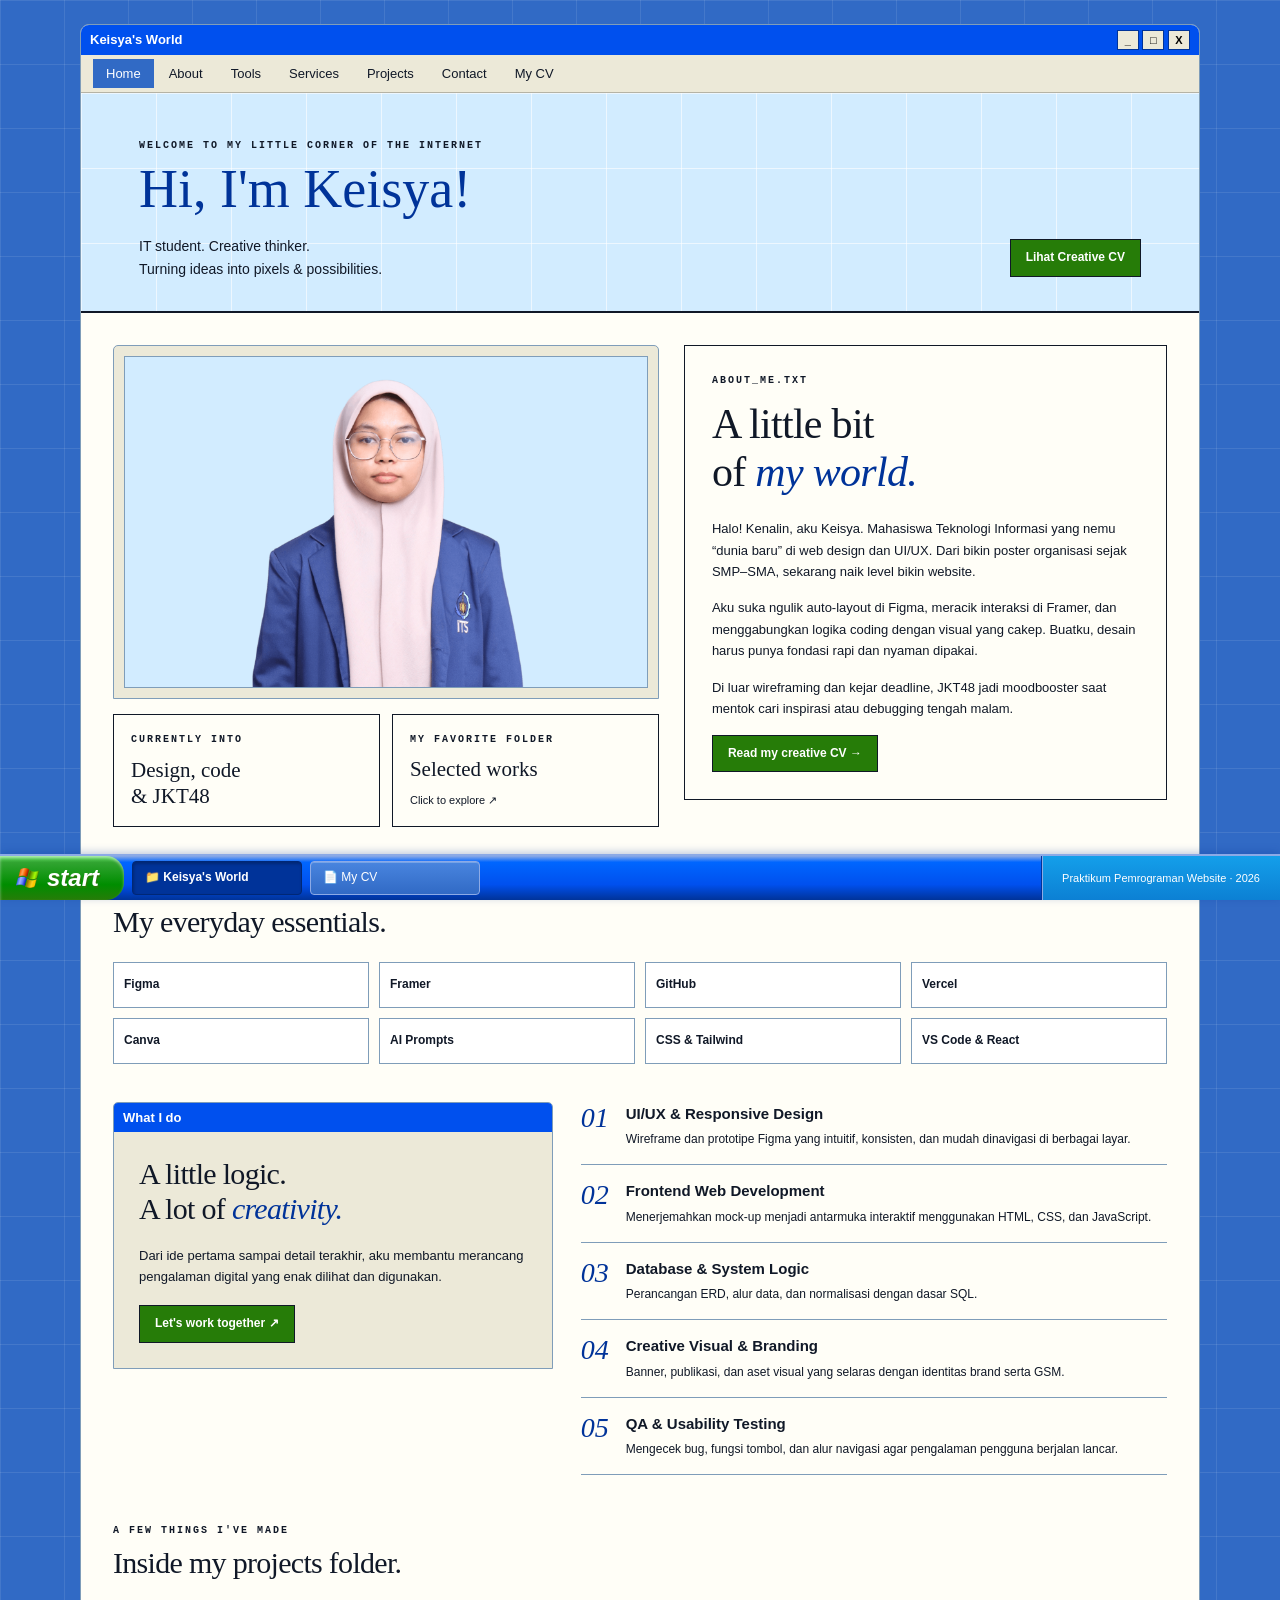
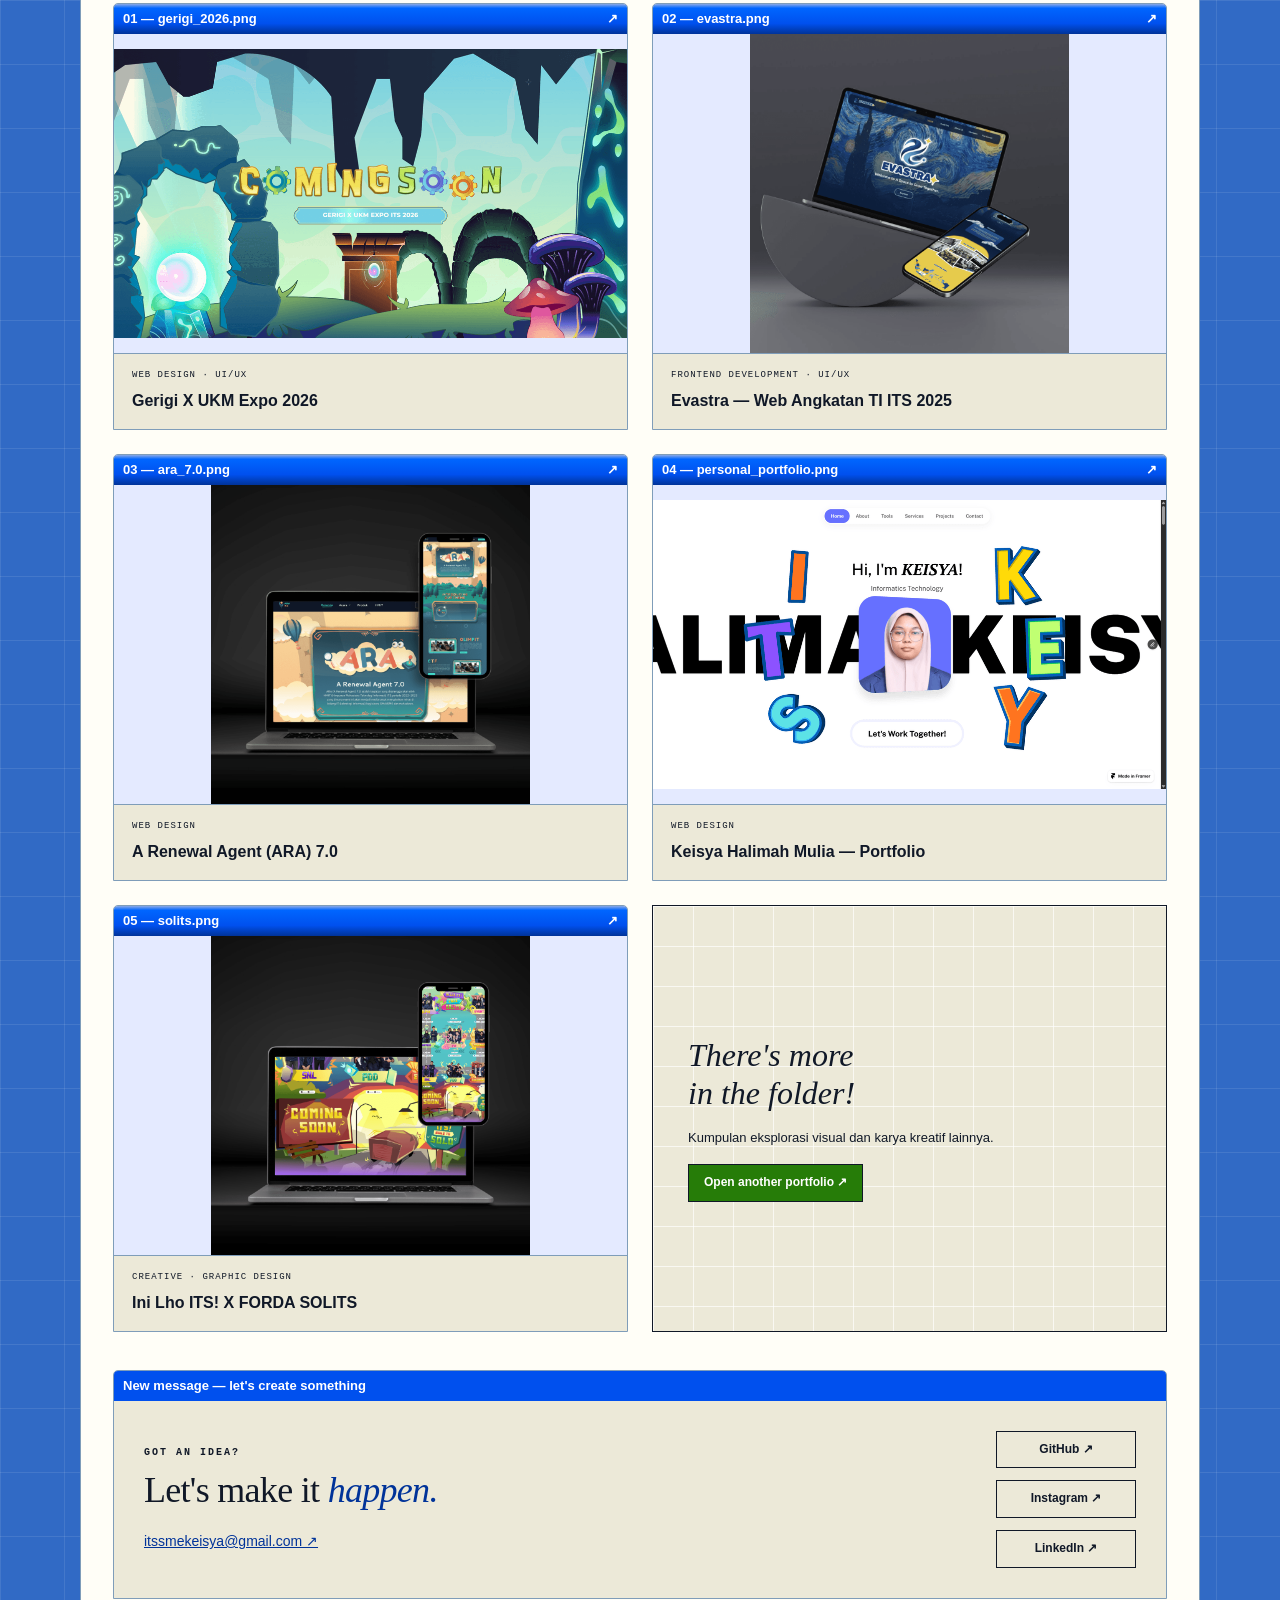
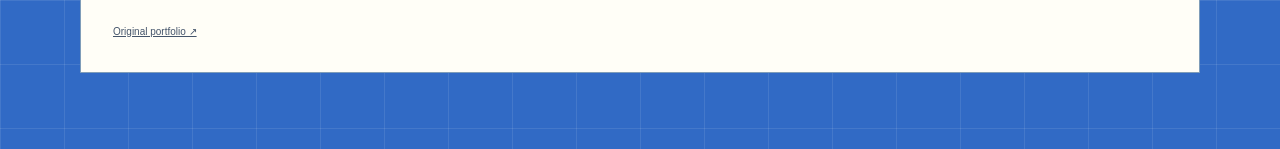
==== commit cdd7c2be: "feat: refactor saja" ====
--- a/index.html
+++ b/index.html
@@ -1,332 +1,265 @@
 <!doctype html>
 <html lang="id">
-  <head>
-    <meta charset="UTF-8" />
-    <meta name="viewport" content="width=device-width, initial-scale=1.0" />
-    <meta
-      name="description"
-      content="Portofolio Keisya Halimah Mulia: UI/UX, frontend development, dan creative design."
-    />
-    <title>Keisya's | Portfolio</title>
-    <link rel="stylesheet" href="./styles.css" />
-  </head>
-  <body>
-    <a class="skip-link" href="#main">Lewati navigasi</a>
-    <div class="desktop">
-      <header class="browser">
-        <div class="titlebar">
-          <span>Keisya's | Portfolio</span
-          >
+
+<head>
+  <meta charset="UTF-8" />
+  <meta name="viewport" content="width=device-width, initial-scale=1.0" />
+  <meta name="description"
+    content="Portofolio Keisya Halimah Mulia: UI/UX, frontend development, dan creative design." />
+  <title>Keisya's | Portfolio</title>
+  <link rel="stylesheet" href="./styles.css" />
+</head>
+
+<body>
+  <a class="skip-link" href="#main">Lewati navigasi</a>
+  <div class="desktop">
+    <header class="browser">
+      <div class="titlebar">
+        <div>Keisya's World</div>
+        <div class="win-controls">
+          <button class="btn-min">_</button>
+          <button class="btn-max">□</button>
+          <button class="btn-close">X</button>
         </div>
-        <nav class="menu" aria-label="Navigasi utama">
-          <a href="./index.html" aria-current="page">Home</a
-          ><a href="#about">About</a><a href="#tools">Tools</a
-          ><a href="#services">Services</a><a href="#projects">Projects</a
-          ><a href="#contact">Contact</a><a href="./cv.html">My CV</a>
-        </nav>
-      </header>
-      <main id="main">
-        <section class="hero" id="home">
-          <p class="eyebrow">WELCOME TO MY LITTLE CORNER OF THE INTERNET</p>
-          <h1>Hi, I'm Keisya!</h1>
-          <div class="hero-bottom">
+      </div>
+      <nav class="menu" aria-label="Navigasi utama">
+        <a href="./index.html" aria-current="page">Home</a><a href="#about">About</a><a href="#tools">Tools</a><a
+          href="#services">Services</a><a href="#projects">Projects</a><a href="#contact">Contact</a><a
+          href="./cv.html">My CV</a>
+      </nav>
+    </header>
+    <main id="main">
+      <section class="hero" id="home">
+        <p class="eyebrow">WELCOME TO MY LITTLE CORNER OF THE INTERNET</p>
+        <h1>Hi, I'm Keisya!</h1>
+        <div class="hero-bottom">
+          <p>
+            IT student. Creative thinker.<br />Turning ideas into pixels &amp;
+            possibilities.
+          </p>
+          <a class="button green" href="./cv.html">Lihat Creative CV</a>
+        </div>
+      </section>
+      <div class="scrapbook">
+        <section class="intro-grid" id="about" aria-label="Tentang Keisya">
+          <div class="portrait-stack">
+            <div class="window portrait-window">
+              <div class="portrait-canvas">
+                <img src="./assets/profile.png" alt="Keisya Halimah Mulia" />
+              </div>
+            </div>
+            <div class="mini-cards">
+              <div class="note">
+                <span class="eyebrow">CURRENTLY INTO</span><strong>Design, code<br />&amp; JKT48 </strong>
+              </div>
+              <a class="note" href="#projects"><span class="eyebrow">MY FAVORITE FOLDER</span><strong>Selected
+                  works</strong><span>Click to explore &#8599;</span></a>
+            </div>
+          </div>
+          <article class="about-note paper">
+            <p class="eyebrow">ABOUT_ME.TXT</p>
+            <h2>A little bit<br />of <em>my world.</em></h2>
             <p>
-              IT student. Creative thinker.<br />Turning ideas into pixels &amp;
-              possibilities.
+              Halo! Kenalin, aku Keisya. Mahasiswa Teknologi Informasi yang
+              nemu “dunia baru” di web design dan UI/UX. Dari bikin poster
+              organisasi sejak SMP–SMA, sekarang naik level bikin website.
             </p>
-            <a class="button green" href="./cv.html">Lihat Creative CV</a>
-          </div>
-        </section>
-        <div class="scrapbook">
-          <section class="intro-grid" id="about" aria-label="Tentang Keisya">
-            <div class="portrait-stack">
-              <div class="window portrait-window">
-                <div class="portrait-canvas">
-                  <img
-                    src="./assets/profile.png"
-                    alt="Keisya Halimah Mulia"
-                  />
-                </div>
-              </div>
-              <div class="mini-cards">
-                <div class="note">
-                  <span class="eyebrow">CURRENTLY INTO</span
-                  ><strong>Design, code<br />&amp; JKT48 </strong>
-                </div>
-                <a class="note" href="#projects"
-                  ><span class="eyebrow">MY FAVORITE FOLDER</span
-                  ><strong>Selected works</strong
-                  ><span>Click to explore &#8599;</span></a
-                >
-              </div>
-            </div>
-            <article class="about-note paper">
-              <p class="eyebrow">ABOUT_ME.TXT</p>
-              <h2>A little bit<br />of <em>my world.</em></h2>
+            <p>
+              Aku suka ngulik auto-layout di Figma, meracik interaksi di
+              Framer, dan menggabungkan logika coding dengan visual yang
+              cakep. Buatku, desain harus punya fondasi rapi dan nyaman
+              dipakai.
+            </p>
+            <p>
+              Di luar wireframing dan kejar deadline, JKT48 jadi moodbooster
+              saat mentok cari inspirasi atau debugging tengah malam.
+            </p>
+            <a class="button green" href="./cv.html">Read my creative CV &#8594;</a>
+          </article>
+        </section>
+        <section class="tools-section" id="tools">
+          <div class="section-heading">
+            <div>
+              <p class="eyebrow">THE CREATIVE TOOLBOX</p>
+              <h2>My everyday essentials.</h2>
+            </div>
+          </div>
+          <div class="tools-grid">
+            <p class="tool">Figma</p>
+            <p class="tool">Framer</p>
+            <p class="tool">GitHub</p>
+            <p class="tool">Vercel</p>
+            <p class="tool">Canva</p>
+            <p class="tool">AI Prompts</p>
+            <p class="tool">CSS &amp; Tailwind</p>
+            <p class="tool">VS Code &amp; React</p>
+          </div>
+        </section>
+        <section class="services-section" id="services">
+          <div class="window service-intro">
+            <div class="titlebar">
+              <span>What I do</span>
+            </div>
+            <div class="panel-body">
+              <h2>A little logic.<br />A lot of <em>creativity.</em></h2>
               <p>
-                Halo! Kenalin, aku Keisya. Mahasiswa Teknologi Informasi yang
-                nemu “dunia baru” di web design dan UI/UX. Dari bikin poster
-                organisasi sejak SMP–SMA, sekarang naik level bikin website.
+                Dari ide pertama sampai detail terakhir, aku membantu
+                merancang pengalaman digital yang enak dilihat dan digunakan.
               </p>
-              <p>
-                Aku suka ngulik auto-layout di Figma, meracik interaksi di
-                Framer, dan menggabungkan logika coding dengan visual yang
-                cakep. Buatku, desain harus punya fondasi rapi dan nyaman
-                dipakai.
-              </p>
-              <p>
-                Di luar wireframing dan kejar deadline, JKT48 jadi moodbooster
-                saat mentok cari inspirasi atau debugging tengah malam.
-              </p>
-              <a class="button green" href="./cv.html"
-                >Read my creative CV &#8594;</a
-              >
-            </article>
-          </section>
-          <section class="tools-section" id="tools">
-            <div class="section-heading">
-              <div>
-                <p class="eyebrow">THE CREATIVE TOOLBOX</p>
-                <h2>My everyday essentials.</h2>
-              </div>
-            </div>
-            <div class="tools-grid">
-              <p class="tool">Figma</p>
-              <p class="tool">Framer</p>
-              <p class="tool">GitHub</p>
-              <p class="tool">Vercel</p>
-              <p class="tool">Canva</p>
-              <p class="tool">AI Prompts</p>
-              <p class="tool">CSS &amp; Tailwind</p>
-              <p class="tool">VS Code &amp; React</p>
-            </div>
-          </section>
-          <section class="services-section" id="services">
-            <div class="window service-intro">
-              <div class="titlebar">
-                <span>What I do</span>
-              </div>
-              <div class="panel-body">
-                <h2>A little logic.<br />A lot of <em>creativity.</em></h2>
-                <p>
-                  Dari ide pertama sampai detail terakhir, aku membantu
-                  merancang pengalaman digital yang enak dilihat dan digunakan.
-                </p>
-                <a class="button green" href="#contact"
-                  >Let's work together &#8599;</a
-                >
-              </div>
-            </div>
-            <div class="service-list">
-              <article>
-                <span>01</span>
-                <div>
-                  <h3>UI/UX &amp; Responsive Design</h3>
-                  <p>
-                    Wireframe dan prototipe Figma yang intuitif, konsisten, dan
-                    mudah dinavigasi di berbagai layar.
-                  </p>
-                </div>
-              </article>
-              <article>
-                <span>02</span>
-                <div>
-                  <h3>Frontend Web Development</h3>
-                  <p>
-                    Menerjemahkan mock-up menjadi antarmuka interaktif
-                    menggunakan HTML, CSS, dan JavaScript.
-                  </p>
-                </div>
-              </article>
-              <article>
-                <span>03</span>
-                <div>
-                  <h3>Database &amp; System Logic</h3>
-                  <p>
-                    Perancangan ERD, alur data, dan normalisasi dengan dasar
-                    SQL.
-                  </p>
-                </div>
-              </article>
-              <article>
-                <span>04</span>
-                <div>
-                  <h3>Creative Visual &amp; Branding</h3>
-                  <p>
-                    Banner, publikasi, dan aset visual yang selaras dengan
-                    identitas brand serta GSM.
-                  </p>
-                </div>
-              </article>
-              <article>
-                <span>05</span>
-                <div>
-                  <h3>QA &amp; Usability Testing</h3>
-                  <p>
-                    Mengecek bug, fungsi tombol, dan alur navigasi agar
-                    pengalaman pengguna berjalan lancar.
-                  </p>
-                </div>
-              </article>
-            </div>
-          </section>
-          <section id="projects">
-            <div class="section-heading">
-              <div>
-                <p class="eyebrow">A FEW THINGS I'VE MADE</p>
-                <h2>Inside my projects folder.</h2>
-              </div>
-            </div>
-            <div class="project-grid">
-              <a
-                class="project window"
-                href="https://keisyaahm.framer.website/project5gerex"
-                target="_blank"
-                rel="noopener noreferrer"
-              >
-                <div class="titlebar"><span>01 &mdash; gerigi_2026.png</span><span aria-hidden="true">&#8599;</span></div>
-                <img
-                  src="./assets/gerigi.png"
-                  alt="Desain website Gerigi X UKM Expo 2026"
-                  loading="lazy"
-                />
-                <div class="project-caption">
-                  <p>WEB DESIGN · UI/UX</p>
-                  <h3>Gerigi X UKM Expo 2026</h3>
-                </div>
-              </a>
-              <a
-                class="project window"
-                href="https://keisyaahm.framer.website/project1evastra"
-                target="_blank"
-                rel="noopener noreferrer"
-              >
-                <div class="titlebar"><span>02 &mdash; evastra.png</span><span aria-hidden="true">&#8599;</span></div>
-                <img
-                  src="./assets/evastra.png"
-                  alt="Proyek Evastra, web angkatan Teknologi Informasi ITS 2025"
-                  loading="lazy"
-                />
-                <div class="project-caption">
-                  <p>FRONTEND DEVELOPMENT · UI/UX</p>
-                  <h3>Evastra — Web Angkatan TI ITS 2025</h3>
-                </div>
-              </a>
-              <a
-                class="project window"
-                href="https://keisyaahm.framer.website/project2ara"
-                target="_blank"
-                rel="noopener noreferrer"
-              >
-                <div class="titlebar"><span>03 &mdash; ara_7.0.png</span><span aria-hidden="true">&#8599;</span></div>
-                <img
-                  src="./assets/ara.png"
-                  alt="Desain website A Renewal Agent 7.0"
-                  loading="lazy"
-                />
-                <div class="project-caption">
-                  <p>WEB DESIGN</p>
-                  <h3>A Renewal Agent (ARA) 7.0</h3>
-                </div>
-              </a>
-              <a
-                class="project window"
-                href="https://keisyaahm.framer.website/project3porto"
-                target="_blank"
-                rel="noopener noreferrer"
-              >
-                <div class="titlebar"><span>04 &mdash; personal_portfolio.png</span><span aria-hidden="true">&#8599;</span></div>
-                <img
-                  src="./assets/portfolio.png"
-                  alt="Website portofolio Keisya Halimah Mulia"
-                  loading="lazy"
-                />
-                <div class="project-caption">
-                  <p>WEB DESIGN</p>
-                  <h3>Keisya Halimah Mulia — Portfolio</h3>
-                </div>
-              </a>
-              <a
-                class="project window"
-                href="https://keisyaahm.framer.website/project4solits"
-                target="_blank"
-                rel="noopener noreferrer"
-              >
-                <div class="titlebar"><span>05 &mdash; solits.png</span><span aria-hidden="true">&#8599;</span></div>
-                <img
-                  src="./assets/solits.png"
-                  alt="Karya creative dan graphic design Ini Lho ITS! X FORDA SOLITS"
-                  loading="lazy"
-                />
-                <div class="project-caption">
-                  <p>CREATIVE · GRAPHIC DESIGN</p>
-                  <h3>Ini Lho ITS! X FORDA SOLITS</h3>
-                </div>
-              </a>
-              <div class="more-work paper">
-                <h3>There's more<br />in the folder!</h3>
-                <p>Kumpulan eksplorasi visual dan karya kreatif lainnya.</p>
-                <a
-                  class="button green"
-                  href="https://canva.link/smrp224t33h97mp"
-                  target="_blank"
-                  rel="noopener noreferrer"
-                  >Open another portfolio &#8599;</a
-                >
-              </div>
-            </div>
-          </section>
-          <section class="contact window" id="contact">
-            <div class="titlebar">
-              <span>New message — let's create something</span
-              >
-            </div>
-            <div class="contact-body">
-              <div>
-                <p class="eyebrow">GOT AN IDEA?</p>
-                <h2>Let's make it <em>happen.</em></h2>
-                <a class="email" href="mailto:itssmekeisya@gmail.com"
-                  >itssmekeisya@gmail.com &#8599;</a
-                >
-              </div>
-              <nav class="social-links" aria-label="Media sosial">
-                <a
-                  class="button"
-                  href="https://github.com/keisyaahm"
-                  target="_blank"
-                  rel="noopener noreferrer"
-                  >GitHub &#8599;</a
-                ><a
-                  class="button"
-                  href="https://www.instagram.com/keisyaahm/"
-                  target="_blank"
-                  rel="noopener noreferrer"
-                  >Instagram &#8599;</a
-                ><a
-                  class="button"
-                  href="https://www.linkedin.com/in/keisyahalimahmulia"
-                  target="_blank"
-                  rel="noopener noreferrer"
-                  >LinkedIn &#8599;</a
-                >
-              </nav>
-            </div>
-          </section>
-          <footer class="page-footer">
-            <a href="https://keisyaahm.framer.website/"
-              >Original portfolio &#8599;</a>
-          </footer>
-        </div>
-      </main>
-    </div>
-    <footer class="taskbar">
-      <a class="start" href="./index.html">
-        <img src="./assets/windows-xp.png" width="23" alt="" />
-        start
-      </a>
-      <a class="task active" href="./index.html" aria-current="page">&#128193; Keisya's World</a>
-      <a class="task" href="./cv.html">&#128196; My CV</a>
-      <span class="tray">Praktikum Pemrograman Website &middot; 2026</span>
-    </footer>
-  </body>
-</html>
+              <a class="button green" href="#contact">Let's work together &#8599;</a>
+            </div>
+          </div>
+          <div class="service-list">
+            <article>
+              <span>01</span>
+              <div>
+                <h3>UI/UX &amp; Responsive Design</h3>
+                <p>
+                  Wireframe dan prototipe Figma yang intuitif, konsisten, dan
+                  mudah dinavigasi di berbagai layar.
+                </p>
+              </div>
+            </article>
+            <article>
+              <span>02</span>
+              <div>
+                <h3>Frontend Web Development</h3>
+                <p>
+                  Menerjemahkan mock-up menjadi antarmuka interaktif
+                  menggunakan HTML, CSS, dan JavaScript.
+                </p>
+              </div>
+            </article>
+            <article>
+              <span>03</span>
+              <div>
+                <h3>Database &amp; System Logic</h3>
+                <p>
+                  Perancangan ERD, alur data, dan normalisasi dengan dasar
+                  SQL.
+                </p>
+              </div>
+            </article>
+            <article>
+              <span>04</span>
+              <div>
+                <h3>Creative Visual &amp; Branding</h3>
+                <p>
+                  Banner, publikasi, dan aset visual yang selaras dengan
+                  identitas brand serta GSM.
+                </p>
+              </div>
+            </article>
+            <article>
+              <span>05</span>
+              <div>
+                <h3>QA &amp; Usability Testing</h3>
+                <p>
+                  Mengecek bug, fungsi tombol, dan alur navigasi agar
+                  pengalaman pengguna berjalan lancar.
+                </p>
+              </div>
+            </article>
+          </div>
+        </section>
+        <section id="projects">
+          <div class="section-heading">
+            <div>
+              <p class="eyebrow">A FEW THINGS I'VE MADE</p>
+              <h2>Inside my projects folder.</h2>
+            </div>
+          </div>
+          <div class="project-grid">
+            <a class="project window" href="https://keisyaahm.framer.website/project5gerex" target="_blank"
+              rel="noopener noreferrer">
+              <div class="titlebar"><span>01 &mdash; gerigi_2026.png</span><span aria-hidden="true">&#8599;</span></div>
+              <img src="./assets/gerigi.png" alt="Desain website Gerigi X UKM Expo 2026" loading="lazy" />
+              <div class="project-caption">
+                <p>WEB DESIGN · UI/UX</p>
+                <h3>Gerigi X UKM Expo 2026</h3>
+              </div>
+            </a>
+            <a class="project window" href="https://keisyaahm.framer.website/project1evastra" target="_blank"
+              rel="noopener noreferrer">
+              <div class="titlebar"><span>02 &mdash; evastra.png</span><span aria-hidden="true">&#8599;</span></div>
+              <img src="./assets/evastra.png" alt="Proyek Evastra, web angkatan Teknologi Informasi ITS 2025"
+                loading="lazy" />
+              <div class="project-caption">
+                <p>FRONTEND DEVELOPMENT · UI/UX</p>
+                <h3>Evastra — Web Angkatan TI ITS 2025</h3>
+              </div>
+            </a>
+            <a class="project window" href="https://keisyaahm.framer.website/project2ara" target="_blank"
+              rel="noopener noreferrer">
+              <div class="titlebar"><span>03 &mdash; ara_7.0.png</span><span aria-hidden="true">&#8599;</span></div>
+              <img src="./assets/ara.png" alt="Desain website A Renewal Agent 7.0" loading="lazy" />
+              <div class="project-caption">
+                <p>WEB DESIGN</p>
+                <h3>A Renewal Agent (ARA) 7.0</h3>
+              </div>
+            </a>
+            <a class="project window" href="https://keisyaahm.framer.website/project3porto" target="_blank"
+              rel="noopener noreferrer">
+              <div class="titlebar"><span>04 &mdash; personal_portfolio.png</span><span
+                  aria-hidden="true">&#8599;</span></div>
+              <img src="./assets/portfolio.png" alt="Website portofolio Keisya Halimah Mulia" loading="lazy" />
+              <div class="project-caption">
+                <p>WEB DESIGN</p>
+                <h3>Keisya Halimah Mulia — Portfolio</h3>
+              </div>
+            </a>
+            <a class="project window" href="https://keisyaahm.framer.website/project4solits" target="_blank"
+              rel="noopener noreferrer">
+              <div class="titlebar"><span>05 &mdash; solits.png</span><span aria-hidden="true">&#8599;</span></div>
+              <img src="./assets/solits.png" alt="Karya creative dan graphic design Ini Lho ITS! X FORDA SOLITS"
+                loading="lazy" />
+              <div class="project-caption">
+                <p>CREATIVE · GRAPHIC DESIGN</p>
+                <h3>Ini Lho ITS! X FORDA SOLITS</h3>
+              </div>
+            </a>
+            <div class="more-work paper">
+              <h3>There's more<br />in the folder!</h3>
+              <p>Kumpulan eksplorasi visual dan karya kreatif lainnya.</p>
+              <a class="button green" href="https://canva.link/smrp224t33h97mp" target="_blank"
+                rel="noopener noreferrer">Open another portfolio &#8599;</a>
+            </div>
+          </div>
+        </section>
+        <section class="contact window" id="contact">
+          <div class="titlebar">
+            <span>New message — let's create something</span>
+          </div>
+          <div class="contact-body">
+            <div>
+              <p class="eyebrow">GOT AN IDEA?</p>
+              <h2>Let's make it <em>happen.</em></h2>
+              <a class="email" href="mailto:itssmekeisya@gmail.com">itssmekeisya@gmail.com &#8599;</a>
+            </div>
+            <nav class="social-links" aria-label="Media sosial">
+              <a class="button" href="https://github.com/keisyaahm" target="_blank" rel="noopener noreferrer">GitHub
+                &#8599;</a><a class="button" href="https://www.instagram.com/keisyaahm/" target="_blank"
+                rel="noopener noreferrer">Instagram &#8599;</a><a class="button"
+                href="https://www.linkedin.com/in/keisyahalimahmulia" target="_blank" rel="noopener noreferrer">LinkedIn
+                &#8599;</a>
+            </nav>
+          </div>
+        </section>
+        <footer class="page-footer">
+          <a href="https://keisyaahm.framer.website/">Original portfolio &#8599;</a>
+        </footer>
+      </div>
+    </main>
+  </div>
+  <footer class="taskbar">
+    <a class="start" href="./index.html">
+      <img src="./assets/windows-xp.png" width="23" alt="" />
+      start
+    </a>
+    <a class="task active" href="./index.html" aria-current="page">&#128193; Keisya's World</a>
+    <a class="task" href="./cv.html">&#128196; My CV</a>
+    <span class="tray">Praktikum Pemrograman Website &middot; 2026</span>
+  </footer>
+</body>
+
+</html>
--- a/styles.css
+++ b/styles.css
@@ -81,10 +81,7 @@
   font-weight: bold;
   line-height: 1.5;
 }
-.browser > .titlebar {
-  font-size: 15px;
-  padding: 5px 8px;
-}
+
 .menu {
   display: flex;
   flex-wrap: wrap;
@@ -611,11 +608,7 @@
 }
 
 .cv-body {
-  margin: 0;
   padding: 70px 20px 100px;
-  background-color: #316ac5;
-  color: var(--ink);
-  font: 14px/1.65 var(--font-body);
 }
 
 .cv-taskbar {
@@ -628,7 +621,7 @@
   justify-content: space-between;
   align-items: center;
   padding: 10px 18px;
-  background-color: #0050ee;
+  background-color: var(--bar);
   color: white;
 }
 
@@ -647,44 +640,14 @@
 
 .cv-navbtn {
   padding: 6px 16px;
-  border: 1px solid #101827;
-  background-color: #ece9d8;
-  color: #101827;
-  text-decoration: none;
-  font-size: 12px;
-  font-weight: bold;
-}
-
-.cv-navbtn:hover {
-  background-color: #d2ecff;
+  color: var(--ink);
 }
 
 .cv-navbtn:active {
   background-color: #b7d9f2;
 }
 
-.sectioncv {
-  max-width: 1120px;
-  margin: 0 auto;
-}
-
-.cv-window-box {
-  background: #fffef7;
-  border: 1px solid #7f9db9;
-}
-
-.cv-title-bar {
-  display: flex;
-  justify-content: space-between;
-  align-items: center;
-  padding: 6px 10px;
-  background-color: #0050ee;
-  color: white;
-  font-size: 13px;
-  font-weight: bold;
-}
-
-.cv-win-controls button {
+.win-controls button {
   width: 22px;
   height: 20px;
   border: 1px solid #003399;
@@ -702,27 +665,6 @@
   background-color: #d2ecff;
 }
 
-.cv-menu-bar {
-  display: flex;
-  padding: 4px 12px;
-  background-color: #ece9d8;
-  border-bottom: 1px solid #b5b3a5;
-  font-size: 12px;
-}
-
-.cv-menu-bar span {
-  padding: 4px 12px;
-}
-
-.cv-menu-bar span:hover {
-  background-color: #316ac5;
-  color: white;
-}
-
-.cv-window-content {
-  padding: 25px;
-}
-
 .cv-header {
   display: flex;
   align-items: center;
@@ -741,7 +683,6 @@
 }
 
 .profile-info h1 {
-  margin: 0;
   color: var(--deep);
   font: 30px/1.2 var(--font-display);
 }
@@ -786,7 +727,6 @@
 }
 
 .summary-text {
-  margin: 0;
   font-size: 13px;
 }
 
@@ -863,7 +803,6 @@
 @media (max-width: 620px) {
   .cv-body {
     padding: 60px 10px 80px;
-    font-size: 13px;
   }
   .cv-header {
     flex-direction: column;
@@ -873,4 +812,4 @@
     width: 90px;
     height: 90px;
   }
-}+}
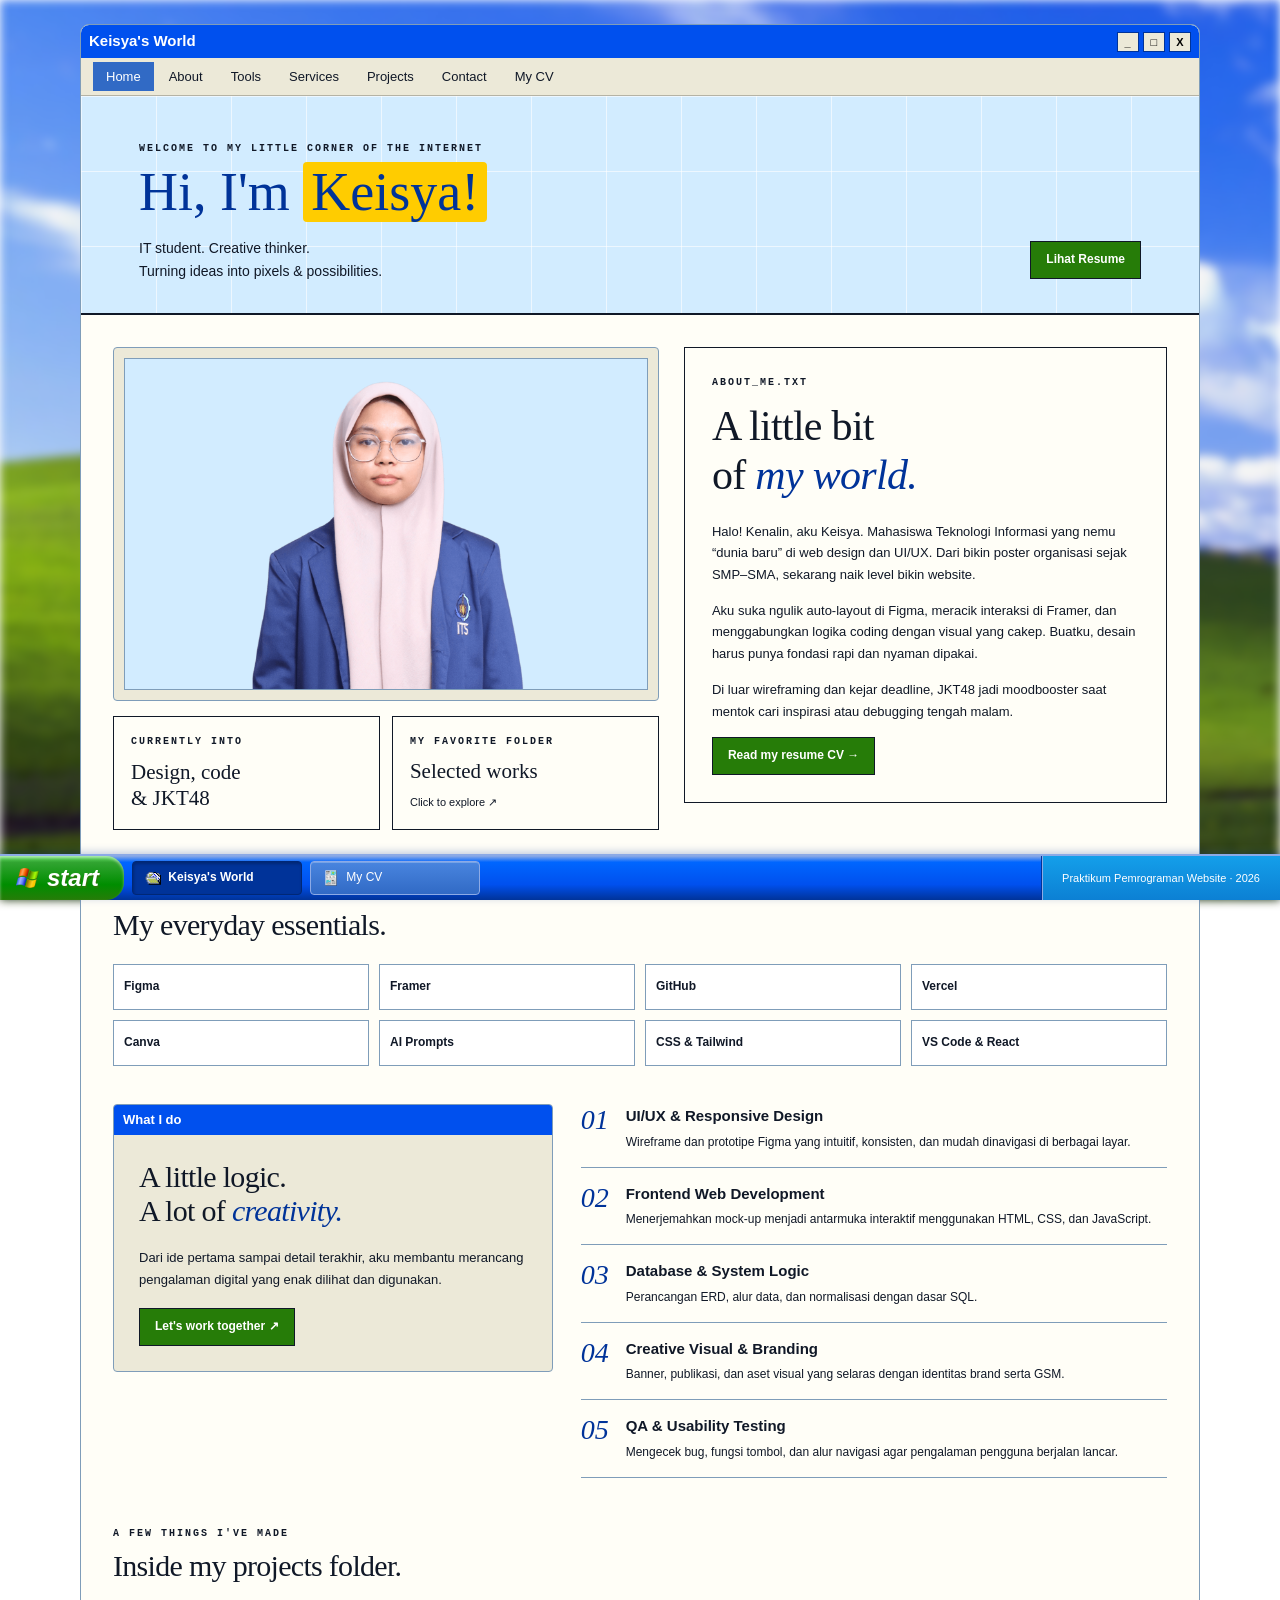
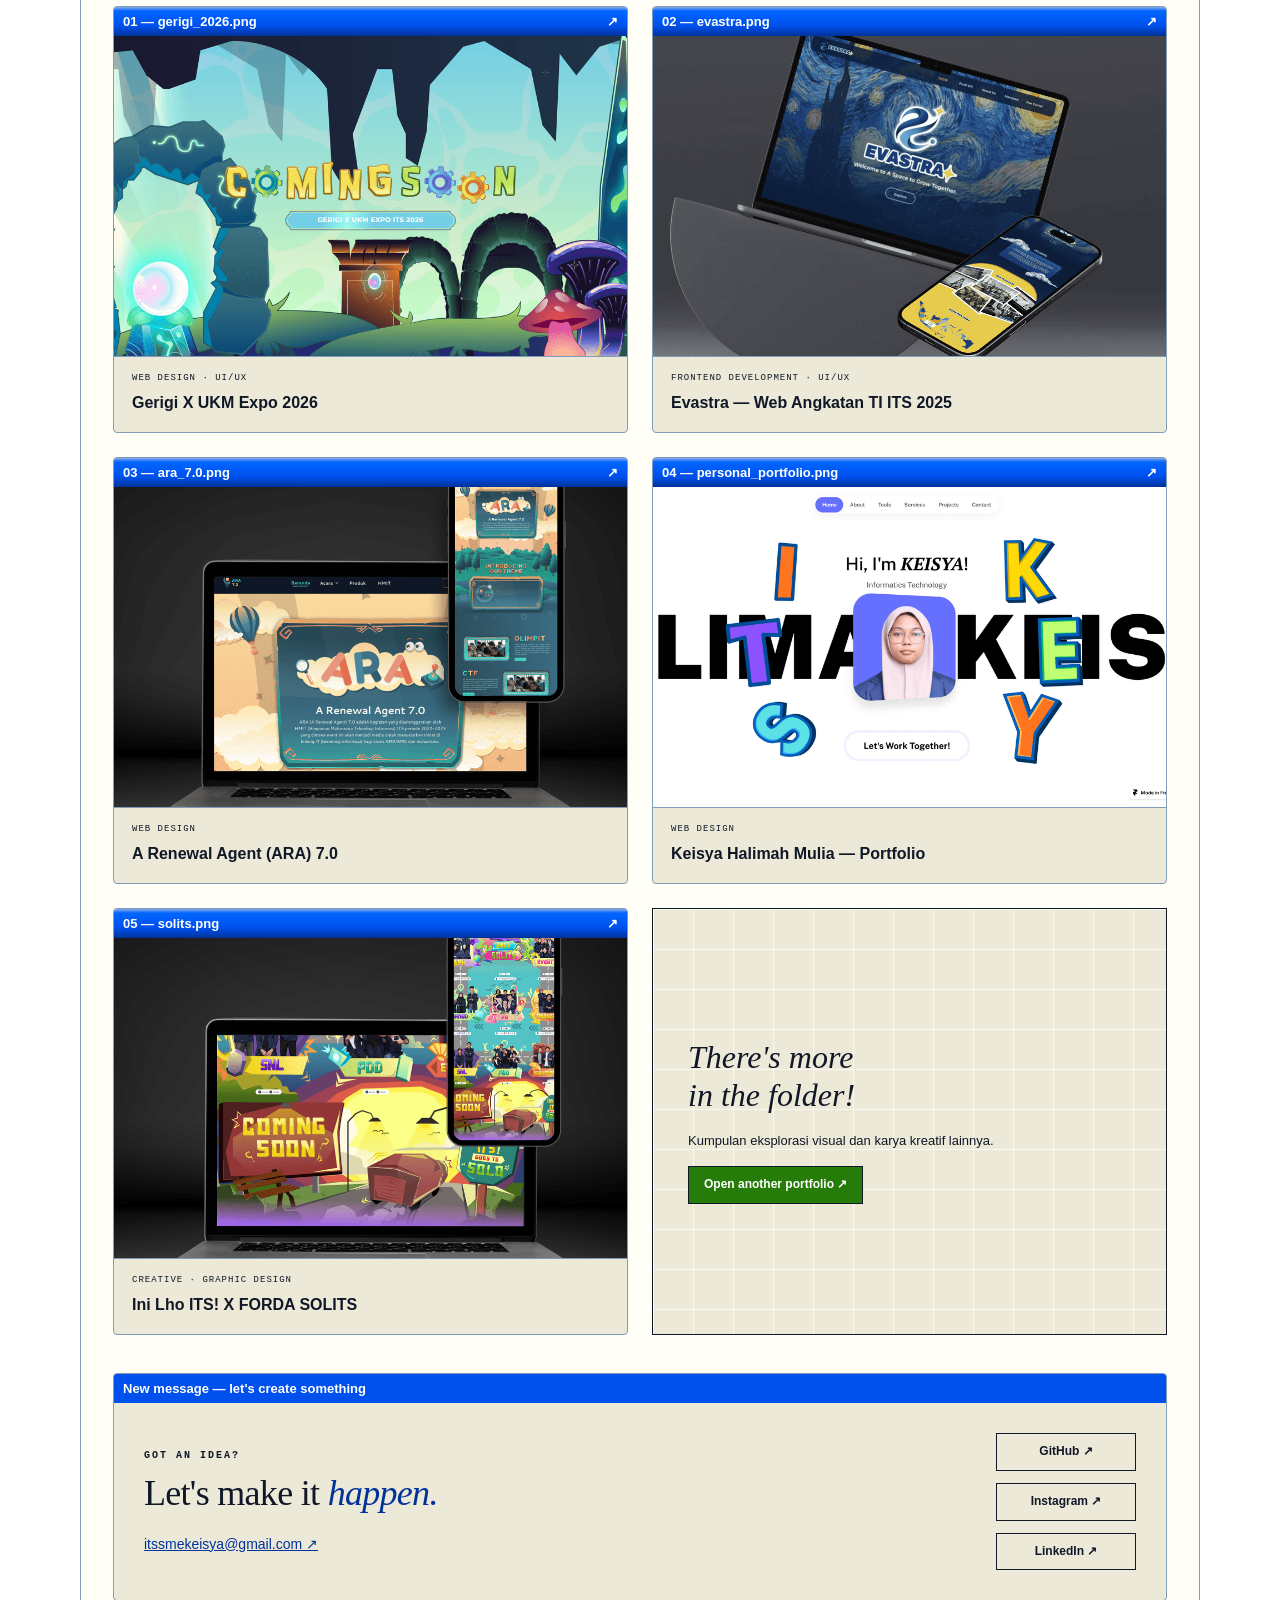
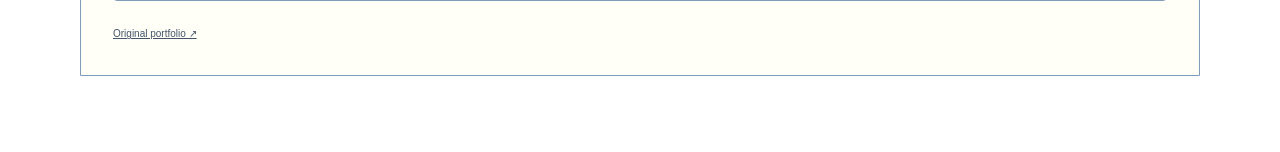
==== commit 3d4c8b84: "icon and remove header" ====
--- a/index.html
+++ b/index.html
@@ -7,10 +7,12 @@
   <meta name="description"
     content="Portofolio Keisya Halimah Mulia: UI/UX, frontend development, dan creative design." />
   <title>Keisya's | Portfolio</title>
+  <link rel="icon" href="./assets/favicon.ico" type="image/x-icon" />
   <link rel="stylesheet" href="./styles.css" />
 </head>
 
 <body>
+
   <a class="skip-link" href="#main">Lewati navigasi</a>
   <div class="desktop">
     <header class="browser">
@@ -31,13 +33,13 @@
     <main id="main">
       <section class="hero" id="home">
         <p class="eyebrow">WELCOME TO MY LITTLE CORNER OF THE INTERNET</p>
-        <h1>Hi, I'm Keisya!</h1>
+        <h1>Hi, I'm <mark>Keisya!</mark></h1>
         <div class="hero-bottom">
           <p>
             IT student. Creative thinker.<br />Turning ideas into pixels &amp;
             possibilities.
           </p>
-          <a class="button green" href="./cv.html">Lihat Creative CV</a>
+          <a class="button green" href="./cv.html">Lihat Resume</a>
         </div>
       </section>
       <div class="scrapbook">
@@ -74,7 +76,7 @@
               Di luar wireframing dan kejar deadline, JKT48 jadi moodbooster
               saat mentok cari inspirasi atau debugging tengah malam.
             </p>
-            <a class="button green" href="./cv.html">Read my creative CV &#8594;</a>
+            <a class="button green" href="./cv.html">Read my resume CV &#8594;</a>
           </article>
         </section>
         <section class="tools-section" id="tools">
@@ -256,8 +258,8 @@
       <img src="./assets/windows-xp.png" width="23" alt="" />
       start
     </a>
-    <a class="task active" href="./index.html" aria-current="page">&#128193; Keisya's World</a>
-    <a class="task" href="./cv.html">&#128196; My CV</a>
+    <a class="task active" href="./index.html" aria-current="page"><img src="./assets/porto.svg" alt="" /> Keisya's World</a>
+    <a class="task" href="./cv.html"><img src="./assets/cv.avif" alt="" /> My CV</a>
     <span class="tray">Praktikum Pemrograman Website &middot; 2026</span>
   </footer>
 </body>
--- a/styles.css
+++ b/styles.css
@@ -16,16 +16,30 @@
   scroll-padding-top: 20px;
 }
 body {
-  background-image:
-    linear-gradient(#ffffff18 1px, transparent 1px),
-    linear-gradient(90deg, #ffffff18 1px, transparent 1px);
-  background-size: 64px 64px;
   margin: 0;
   padding: 24px 24px 76px;
   color: var(--ink);
-  font: 14px/1.65 var(--font-body);
-  background-color: #316ac5;
-}
+  font: 14px/1.65 Tahoma, Verdana, sans-serif;
+}
+
+body::before {
+  content: "";
+  position: fixed; /* Bikin background stag/diam */
+  top: 0;
+  left: 0;
+  width: 100%;
+  height: 100%;
+  
+  background-image: url('./assets/background.jpg');
+  background-size: cover;
+  background-position: center;
+  background-repeat: no-repeat;
+
+  filter: blur(5px); 
+  
+  z-index: -1; 
+}
+
 h1,
 h2,
 h3,
@@ -81,7 +95,23 @@
   font-weight: bold;
   line-height: 1.5;
 }
-
+.browser {
+  position: sticky;
+  top: 0;
+  z-index: 100;
+  border-radius: 8px 8px 0 0;
+  overflow: hidden;
+}
+.browser > .titlebar {
+  font-size: 15px;
+  padding: 5px 8px;
+}
+.landing-page {
+  padding-top: 76px;
+}
+.landing-page .browser {
+  top: 52px;
+}
 .menu {
   display: flex;
   flex-wrap: wrap;
@@ -145,7 +175,7 @@
 .window {
   border: 1px solid #7f9db9;
   background: var(--cream);
-  border-radius: 5px 5px 0 0;
+  border-radius: 4px;
   overflow: hidden;
 }
 .portrait-canvas {
@@ -306,7 +336,7 @@
 .project img {
   width: 100%;
   aspect-ratio: 16 / 10;
-  object-fit: contain;
+  object-fit: cover;
   background: #e4eaff;
   border-bottom: 1px solid #7f9db9;
 }
@@ -428,6 +458,13 @@
   background: linear-gradient(#4985df, #316ac5);
   box-shadow: inset 0 1px #ffffff40;
 }
+.task img {
+  display: inline-block;
+  width: 16px;
+  height: 16px;
+  margin-right: 4px;
+  vertical-align: middle;
+}
 .task.active {
   background: #003399;
   font-weight: bold;
@@ -436,6 +473,11 @@
 }
 .task:hover {
   background: #0066ff;
+}
+.task:active {
+  background: #003399;
+  border-color: #002775;
+  box-shadow: inset 1px 2px 3px #002775;
 }
 .taskbar a:focus-visible {
   outline-offset: -3px;
@@ -496,6 +538,8 @@
     padding-inline: 8px;
     font-size: 10px;
     margin-left: 5px;
+    flex: 1;
+    text-align: center;
   }
   .start {
     padding-inline: 10px 16px;
@@ -607,44 +651,9 @@
   }
 }
 
-.cv-body {
-  padding: 70px 20px 100px;
-}
-
-.cv-taskbar {
-  position: fixed;
-  top: 0;
-  left: 0;
-  right: 0;
-  z-index: 10;
-  display: flex;
-  justify-content: space-between;
-  align-items: center;
-  padding: 10px 18px;
-  background-color: var(--bar);
-  color: white;
-}
-
-.cv-startbtn {
-  display: flex;
-  align-items: center;
-  font-weight: bold;
-  font-size: 14px;
-}
-
-.cv-startbtn img {
-  width: 22px;
-  height: 22px;
-  margin-right: 8px;
-}
-
-.cv-navbtn {
-  padding: 6px 16px;
-  color: var(--ink);
-}
-
-.cv-navbtn:active {
-  background-color: #b7d9f2;
+.sectioncv {
+  max-width: 1120px;
+  margin: 0 auto;
 }
 
 .win-controls button {
@@ -657,12 +666,87 @@
 }
 
 .btn-close:hover {
-  background-color: #e81123;
+  background-color: #de5c2f;
   color: white;
 }
 
 .btn-min:hover, .btn-max:hover {
   background-color: #d2ecff;
+}
+
+.cv-menu-bar {
+  display: flex;
+  align-items: center;
+  gap: 2px;
+  position: relative;
+  padding: 4px 12px;
+  background-color: #ece9d8;
+  border-bottom: 1px solid #b5b3a5;
+  font-size: 13px;
+}
+
+.cv-menu-bar a {
+  display: block;
+  padding: 4px 13px;
+  color: var(--ink);
+  text-decoration: none;
+  white-space: nowrap;
+}
+
+.cv-menu-bar a:hover,
+.cv-menu-bar a:focus-visible,
+.cv-menu-bar a[aria-current] {
+  background-color: #316ac5;
+  color: white;
+}
+
+.menu-item {
+  position: relative;
+}
+
+.cv-dropdown {
+  position: absolute;
+  top: 100%;
+  left: 0;
+  z-index: 10;
+  display: none;
+  min-width: 150px;
+  padding: 3px;
+  background: var(--cream);
+  border-top: 1px solid white;
+  border-left: 1px solid white;
+  border-right: 1px solid #808080;
+  border-bottom: 1px solid #808080;
+}
+
+.menu-item:hover .cv-dropdown,
+.menu-item:focus-within .cv-dropdown {
+  display: block;
+}
+
+.cv-dropdown a {
+  padding: 6px 10px;
+}
+
+.cv-menu-bar span {
+  padding: 4px 12px;
+}
+
+.cv-menu-bar span:hover {
+  background-color: #316ac5;
+  color: white;
+}
+
+h1 mark {
+  background-color: #ffcc00;
+  color: #003399;
+  padding: 0 8px;
+  border-radius: 4px;
+}
+
+.cv-window-content {
+  padding: 25px;
+  background: #fffef7;
 }
 
 .cv-header {
@@ -671,7 +755,7 @@
   gap: 20px;
   padding-bottom: 20px;
   margin-bottom: 20px;
-  border-bottom: 2px solid #101827;
+  border-bottom: 3px solid #101827;
 }
 
 .profile-pic img {
@@ -683,6 +767,7 @@
 }
 
 .profile-info h1 {
+  margin: 0;
   color: var(--deep);
   font: 30px/1.2 var(--font-display);
 }
@@ -727,13 +812,14 @@
 }
 
 .summary-text {
+  margin: 0;
   font-size: 13px;
 }
 
 .item-entry {
   padding: 0 0 14px 12px;
   margin-bottom: 6px;
-  border-left: 2px solid #7f9db9;
+  border-left: 2px solid #808080;
 }
 
 .item-entry h4 {
@@ -759,7 +845,7 @@
 .date {
   display: inline-block;
   padding: 2px 9px;
-  border: 1px solid #7f9db9;
+  border: 1px solid #808080;
   background-color: #ece9d8;
   font: 11px/1.5 var(--font-mono);
 }
@@ -773,7 +859,7 @@
 .skill-list li {
   padding: 8px 10px;
   margin-bottom: 6px;
-  border: 1px solid #7f9db9;
+  border: 1px solid #808080;
   background-color: white;
   font-size: 12px;
 }
@@ -801,9 +887,6 @@
 }
 
 @media (max-width: 620px) {
-  .cv-body {
-    padding: 60px 10px 80px;
-  }
   .cv-header {
     flex-direction: column;
     text-align: center;
@@ -812,4 +895,4 @@
     width: 90px;
     height: 90px;
   }
-}
+}
